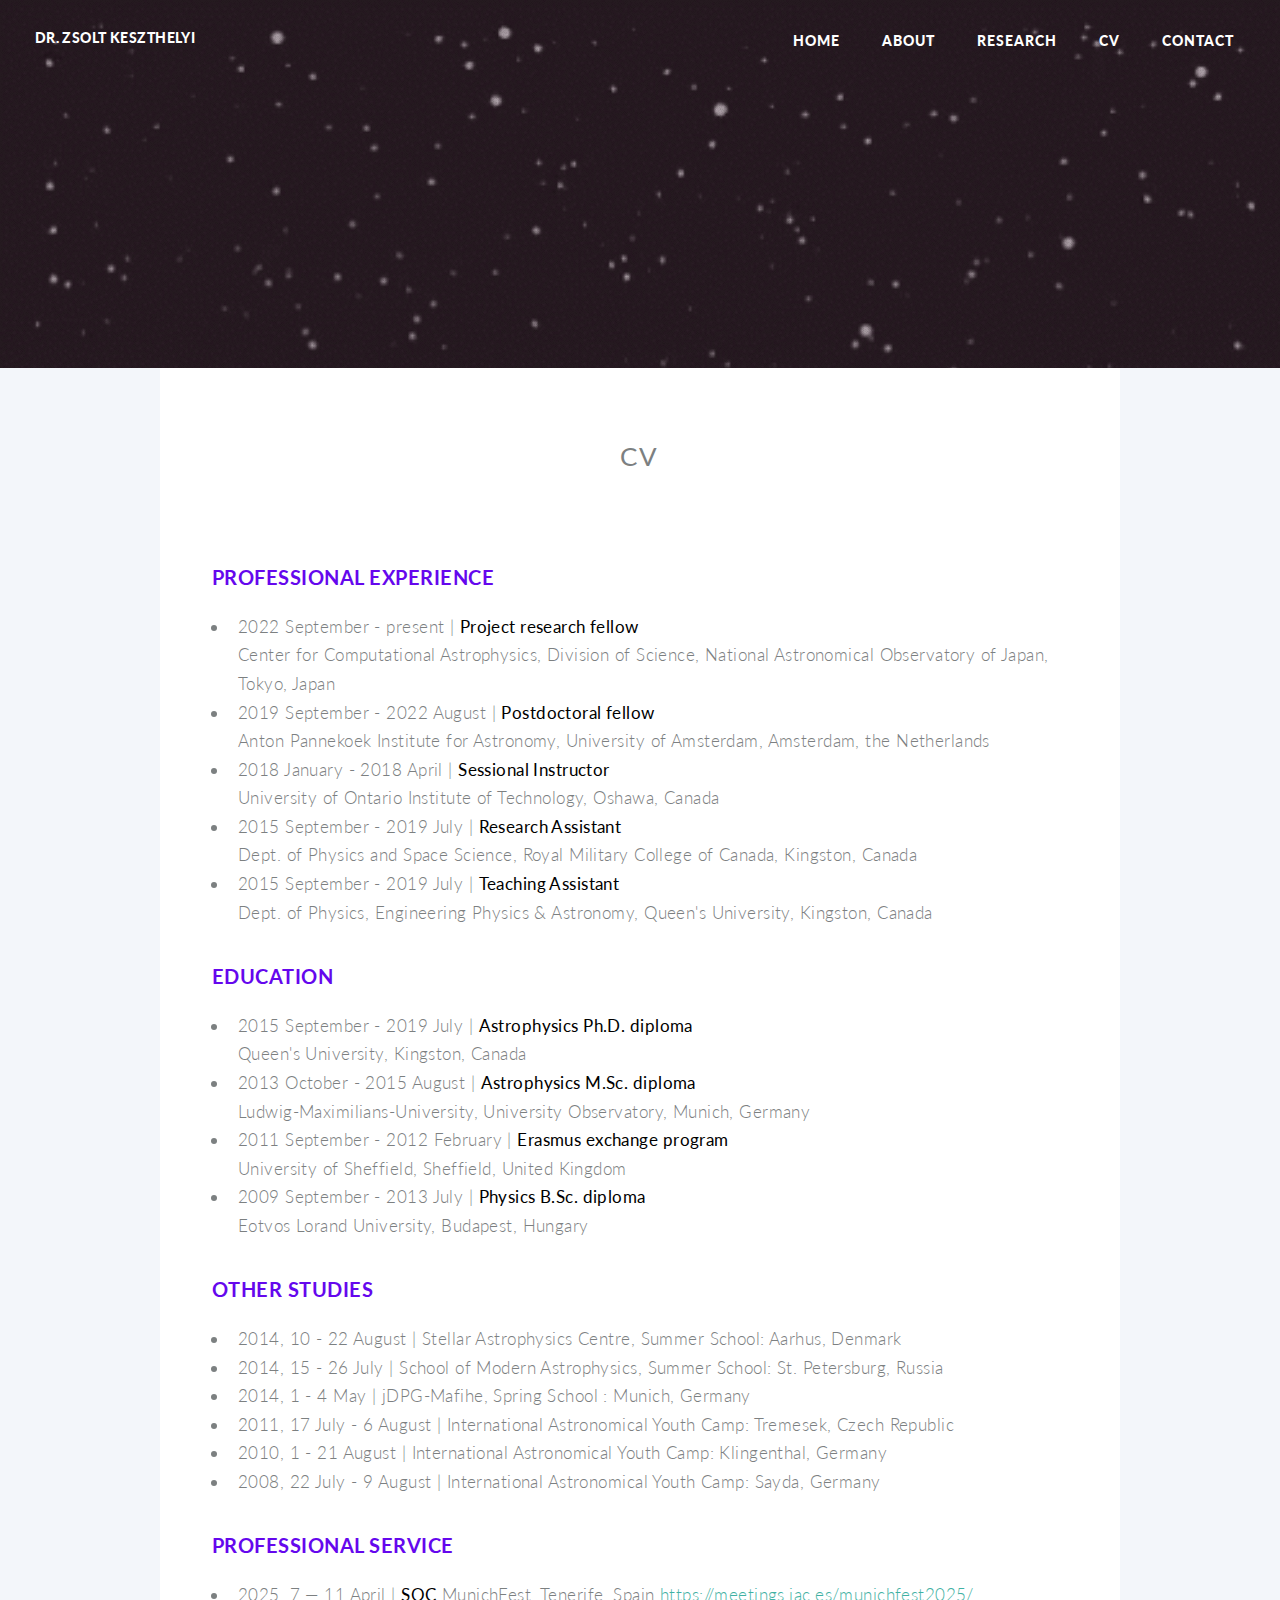
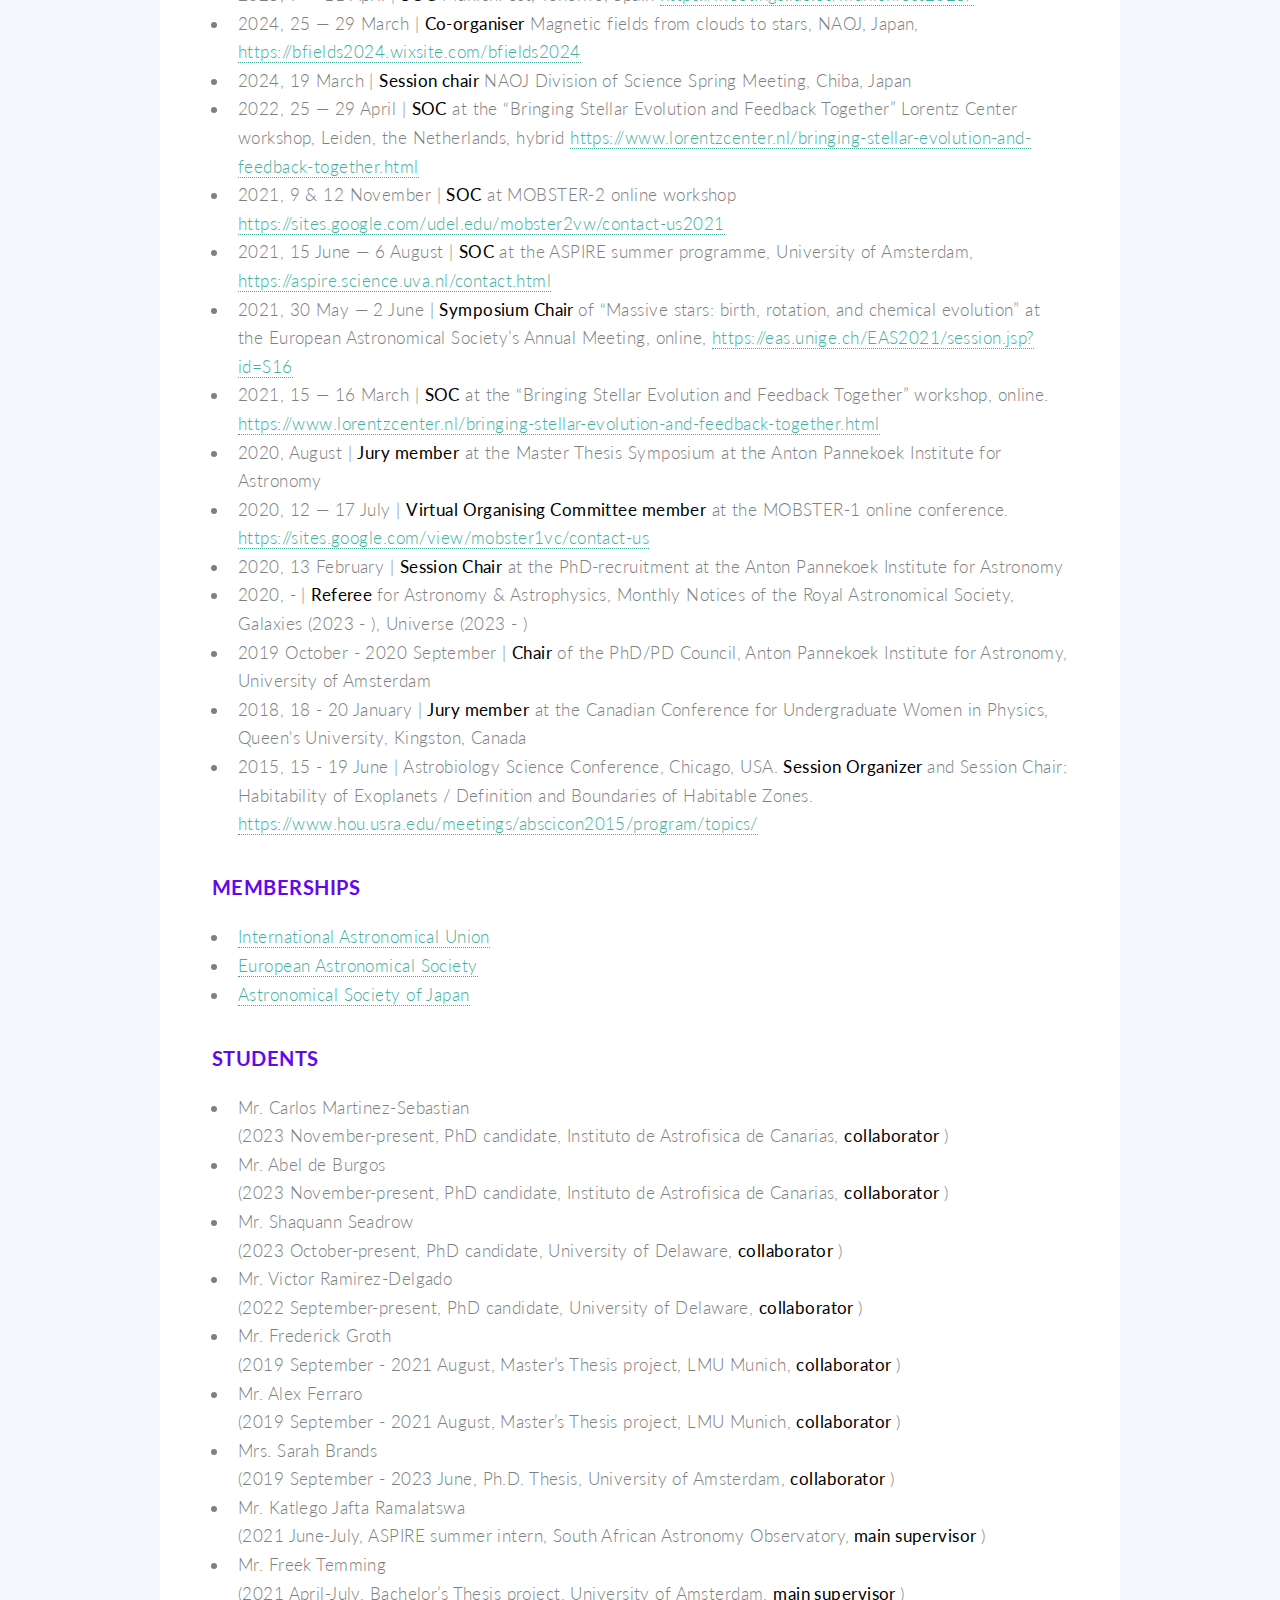
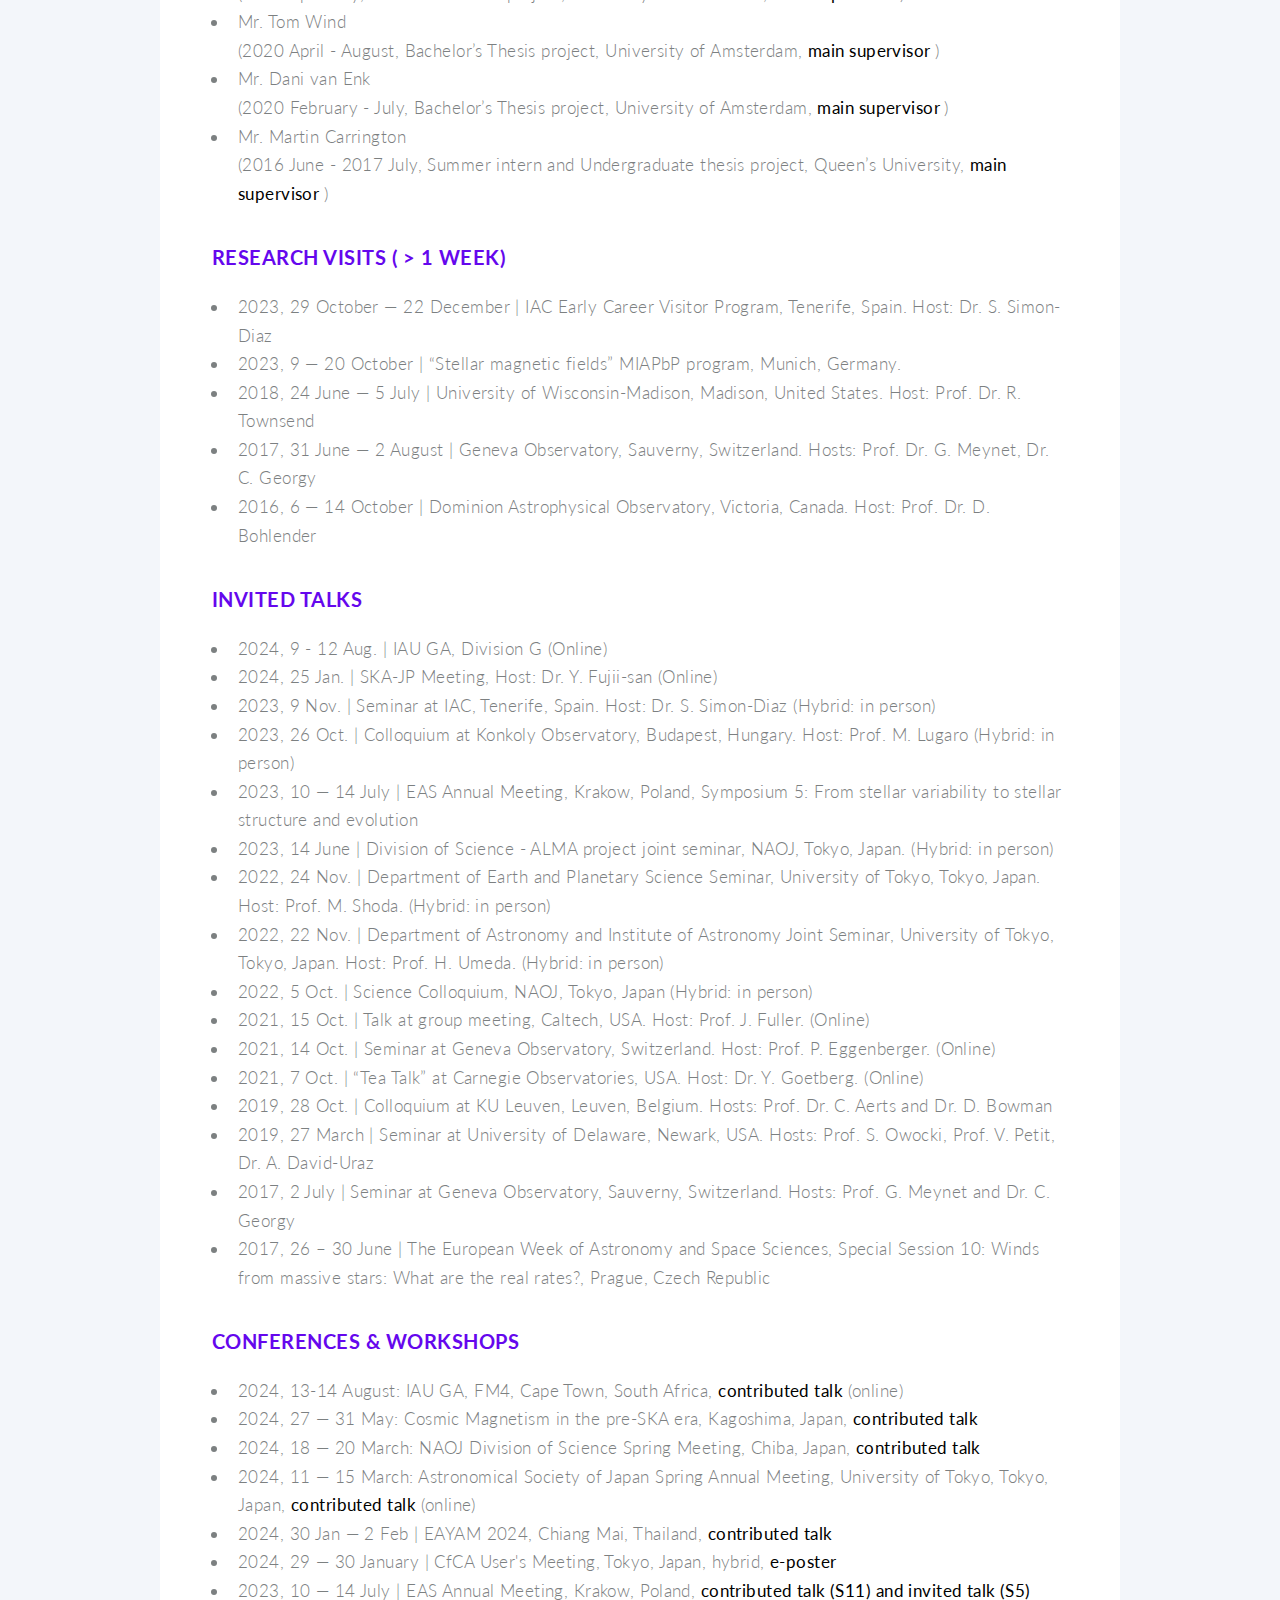
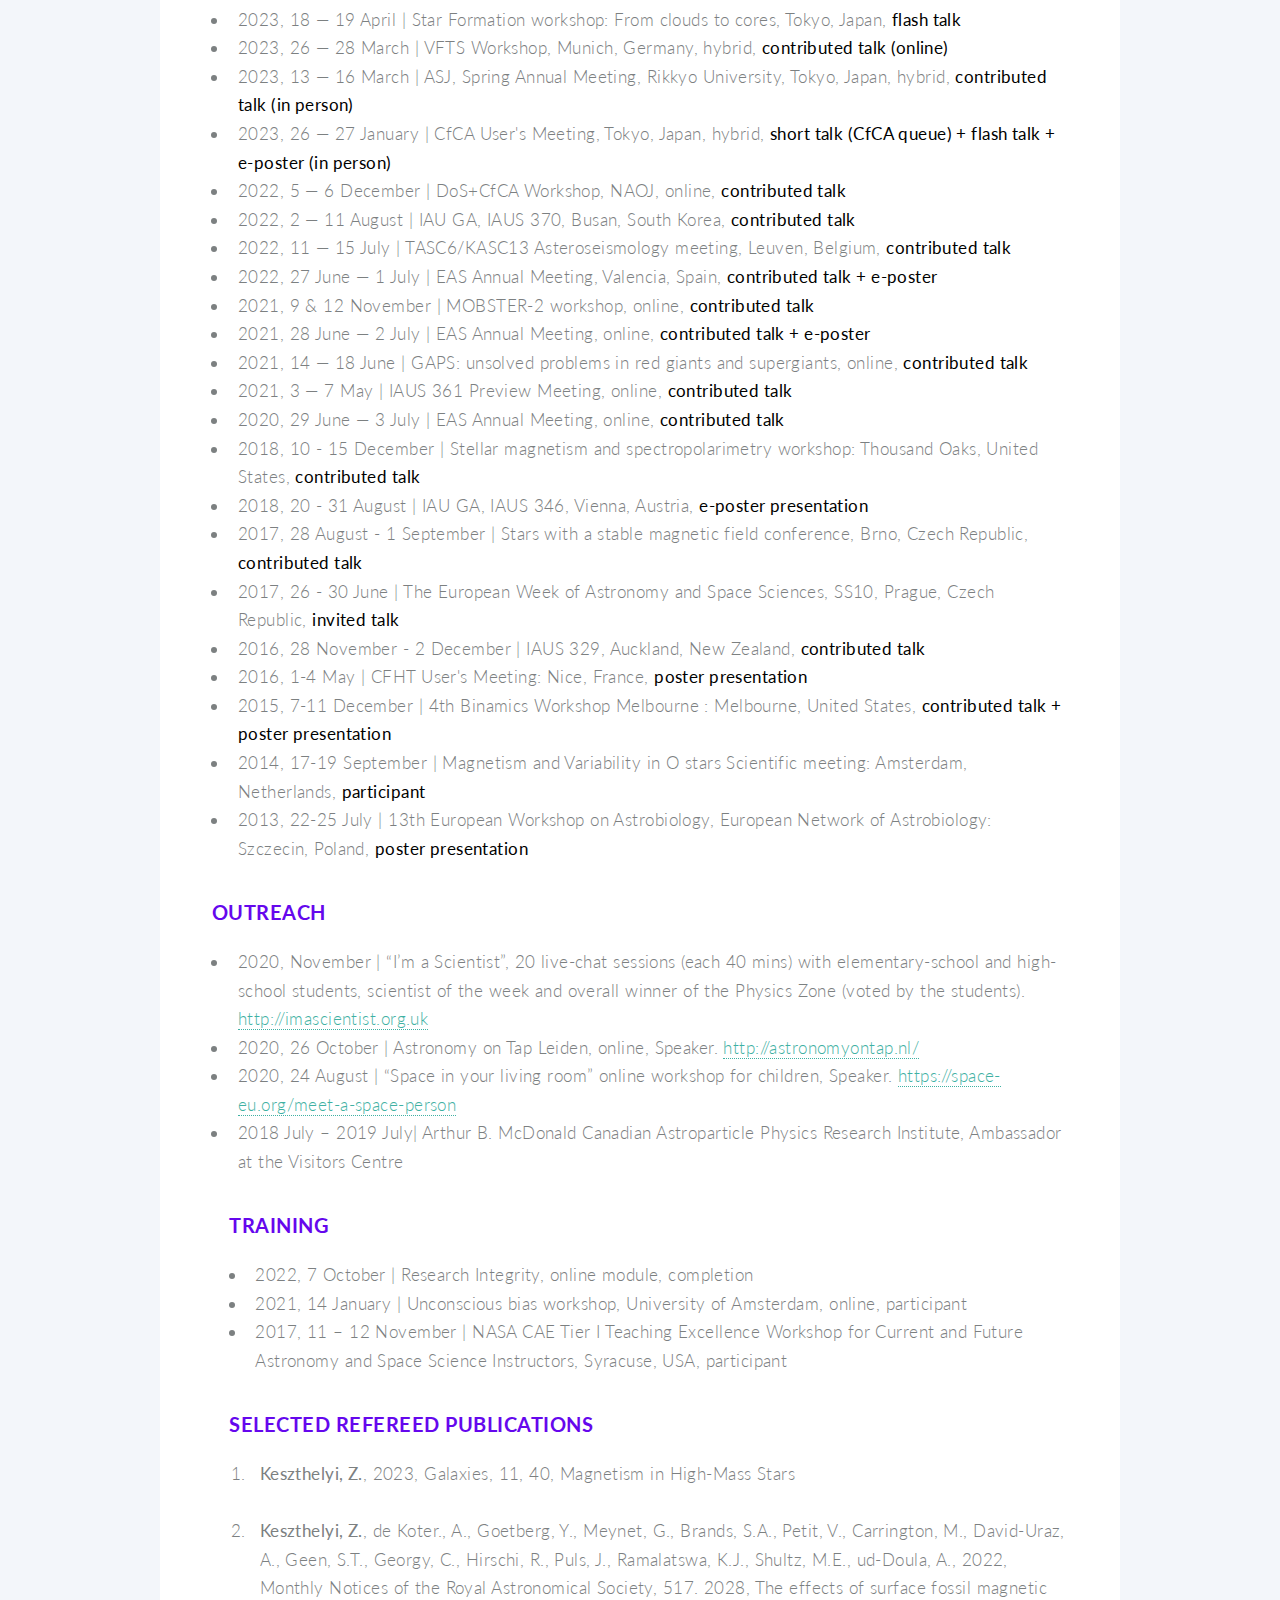
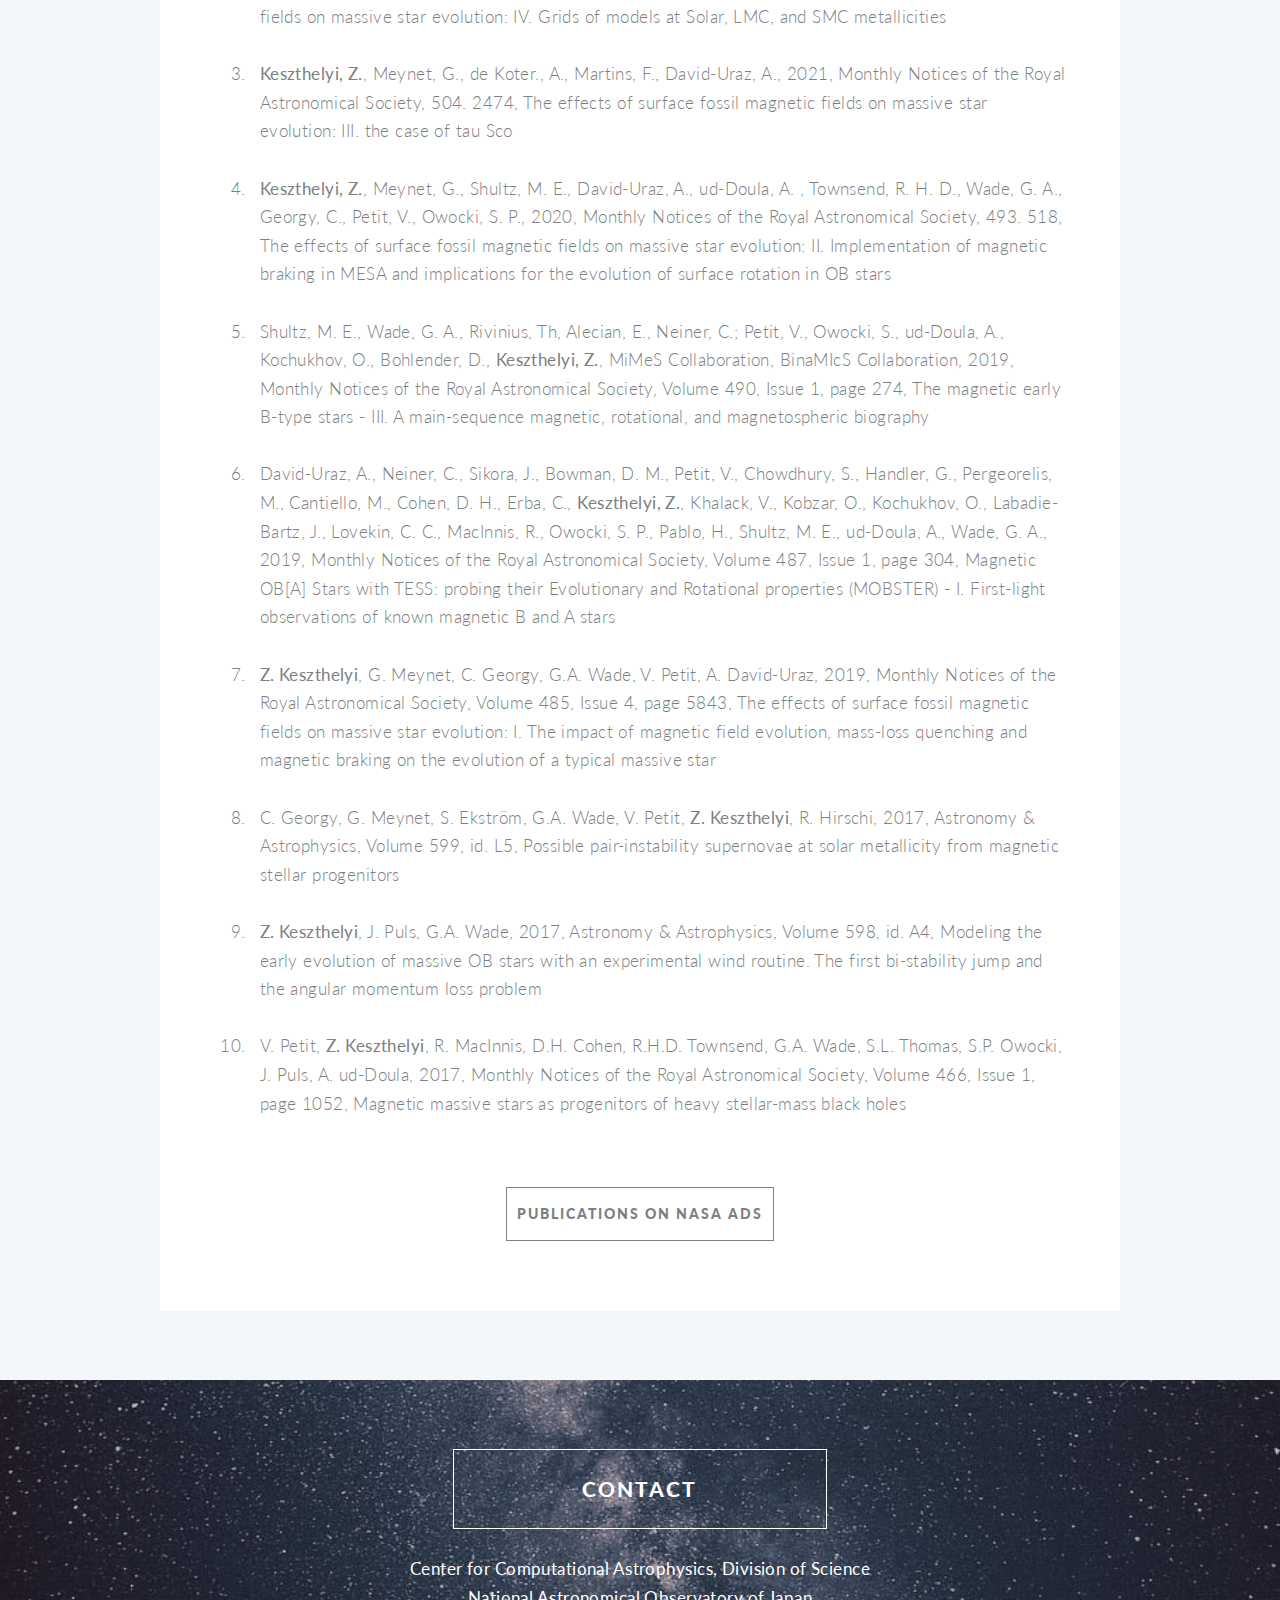
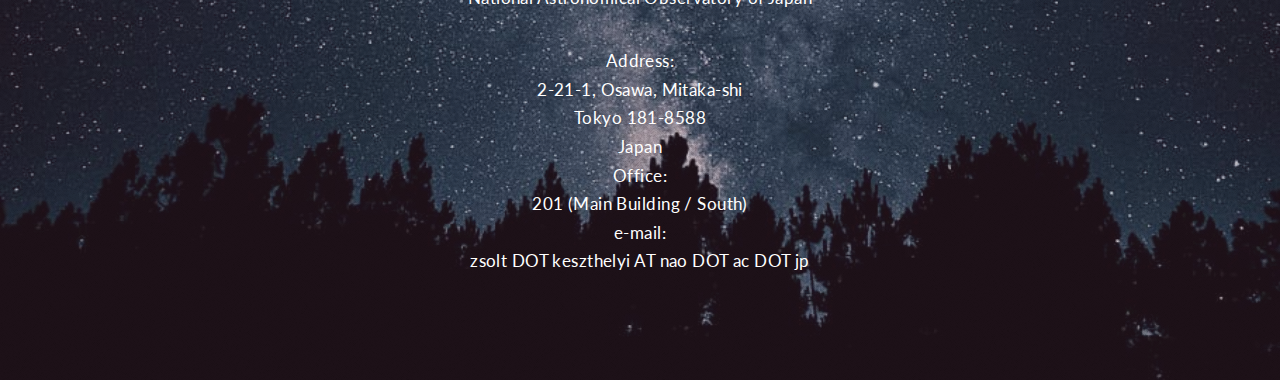
==== CV.html @ 5ccd8686 "lol" ====
<!DOCTYPE HTML>
<!--
	Twenty by HTML5 UP
	html5up.net | @ajlkn
	Free for personal and commercial use under the CCA 3.0 license (html5up.net/license)
-->
<html>
	<head>
		<title>Dr. Zsolt Keszthelyi</title>
		<meta charset="utf-8" />
		<meta name="viewport" content="width=device-width, initial-scale=1, user-scalable=no" />
		<link rel="stylesheet" href="assets/css/main.css" />
		<noscript><link rel="stylesheet" href="assets/css/noscript.css" /></noscript>
	</head>
	<body class="index is-preload">
		<div id="page-wrapper">

			<!-- Header -->
				<header id="header" class="alt">
					<h1 id="logo">Dr. Zsolt Keszthelyi</h1>
					<nav id="nav">
						<ul>
							<li class="current"><a href="index.html">Home</a></li>							<li class="current"><a href="index.html#About">About</a></li>
							<li class="current"><a href="index.html#Research">Research</a></li>
							<li class="current"><a href="#CV">CV</a></li>
							<li class="current"><a href="#Contact">Contact</a></li>
						</ul>
					</nav>
				</header>

			<!-- Banner -->
				<section id="banner">

					<!--
						".inner" is set up as an inline-block so it automatically expands
						in both directions to fit whatever's inside it. This means it won't
						automatically wrap lines, so be sure to use line breaks where
						appropriate (<br />).
					-->
					<div class="inner">

						<header>
							<h2>Dr. Zsolt Keszthelyi</h2>
						</header>
						<p><strong>astrophysicist</strong>
						<br/>
					    </p>
					</div>

				</section>
			            <!-- for jumping to About section -->


	<a id="CV.html"></a>
					<!-- CV -->
						<section class="wrapper style3 container special">
							<header class="major">
								<h2><strong>CV</strong></h2>
							</header>
			            <div align ="left">

			             <p> 	
			            	<h3>Professional experience </h3>
			             <ul>
				             <li>
				             2022 September - present | <strong><font color = 'black'>Project research fellow</strong> </font>
				             <br> Center for Computational Astrophysics, Division of Science, National Astronomical Observatory of Japan, Tokyo, Japan </li>	      <li>
				             2019 September - 2022 August | <strong><font color = 'black'>Postdoctoral fellow</strong> </font>
				             <br> Anton Pannekoek Institute for Astronomy, University of Amsterdam, Amsterdam, the Netherlands</li>
					         <li>        
				             2018 January - 2018 April | <strong><font color = 'black'>Sessional Instructor </strong></font>  
				             <br> University of Ontario Institute of Technology, Oshawa, Canada</li>
				             <li>
					         2015 September - 2019 July | <strong><font color = 'black'>Research Assistant </strong></font>
					         <br> Dept. of Physics and Space Science, Royal Military College of Canada, Kingston, Canada</li>         
					         <li> 
					         2015 September - 2019 July | <strong><font color = 'black'>Teaching Assistant </strong></font>
					         <br> Dept. of Physics, Engineering Physics & Astronomy, Queen's University, Kingston, Canada</li>
						 </ul>
						 </p>
			             <p>
			            	<h3> Education </h3>
			             <ul>
				             <li>
				             2015 September - 2019 July | <strong><font color = 'black'>Astrophysics Ph.D. diploma </font></strong>
				             <br> Queen's University, Kingston, Canada</li>
				             <li>
				             2013 October - 2015 August | <strong><font color = 'black'>Astrophysics M.Sc. diploma </font></strong>
				             <br> Ludwig-Maximilians-University, University Observatory, Munich, Germany</li>
				             <li>
				             2011 September - 2012 February | <strong><font color = 'black'>Erasmus exchange program </font></strong>
				             <br> University of Sheffield, Sheffield, United Kingdom</li>
				             <li>
				             2009 September - 2013 July | <strong><font color = 'black'>Physics B.Sc. diploma </font></strong>
				             <br> Eotvos Lorand University, Budapest, Hungary</li>
			             </ul>
					     </p> 	  
					     <p>
			               <h3> Other Studies </h3>		
			              <ul>	             
				             <li>2014, 10 - 22 August | Stellar Astrophysics Centre, Summer School: Aarhus, Denmark</li>
				             <li>2014, 15 - 26 July | School of Modern Astrophysics, Summer School: St. Petersburg, Russia</li>
				             <li>2014, 1 - 4 May | jDPG-Mafihe, Spring School : Munich, Germany</li>
				             <li>2011, 17 July - 6 August | International Astronomical Youth Camp: Tremesek, Czech Republic</li>
				             <li>2010, 1 - 21 August | International Astronomical Youth Camp: Klingenthal, Germany</li>
				             <li>2008, 22 July - 9 August | International Astronomical Youth Camp: Sayda, Germany</li>
			               </ul>
					     </p>
			             <p>
			               <h3> Professional Service </h3>
			              <ul> 
				             <li> 2025, 7 — 11 April | <strong><font color = 'black'>SOC</font></strong> MunichFest, Tenerife, Spain <a href="https://meetings.iac.es/munichfest2025/">https://meetings.iac.es/munichfest2025/ </a></li>
				             <li> 2024, 25 — 29 March | <strong><font color = 'black'>Co-organiser</font></strong>  Magnetic fields from clouds to stars, NAOJ, Japan, <a href="https://bfields2024.wixsite.com/bfields2024">https://bfields2024.wixsite.com/bfields2024 </a></li>
				             <li> 2024, 19 March | <strong><font color = 'black'>Session chair</font></strong>  NAOJ Division of Science Spring Meeting, Chiba, Japan</li>
				             <li> 2022, 25 — 29 April | <strong><font color = 'black'>SOC</font></strong>  at the “Bringing Stellar Evolution and Feedback Together” Lorentz Center workshop, Leiden, the Netherlands, hybrid <a href="https://www.lorentzcenter.nl/bringing-stellar-evolution-and-feedback-together.html" target="_blank">https://www.lorentzcenter.nl/bringing-stellar-evolution-and-feedback-together.html </a></li>
				             <li> 2021, 9 & 12 November | <strong><font color = 'black'>SOC</font></strong>  at MOBSTER-2 online workshop <a href="https://sites.google.com/udel.edu/mobster2vw/contact-us" target="_blank">https://sites.google.com/udel.edu/mobster2vw/contact-us2021	</a> </li> 
				             <li> 2021, 15 June — 6 August | <strong><font color = 'black'>SOC</font></strong> at the ASPIRE summer programme, University of Amsterdam, <a href="https://aspire.science.uva.nl/contact.html" target="_blank">https://aspire.science.uva.nl/contact.html	</a> </li> 
				             <li> 2021, 30 May — 2 June | <strong><font color = 'black'> Symposium Chair </font></strong> of “Massive stars: birth, rotation, and chemical evolution” at the European Astronomical Society’s Annual Meeting, online, <a href="https://eas.unige.ch/EAS2021/session.jsp?id=S16" target="_blank">https://eas.unige.ch/EAS2021/session.jsp?id=S16	</a></li> 
				             <li> 2021, 15 — 16 March | <strong><font color = 'black'>SOC</font></strong> at the “Bringing Stellar Evolution and Feedback Together” workshop, online. <a href="https://www.lorentzcenter.nl/bringing-stellar-evolution-and-feedback-together.html" target="_blank">https://www.lorentzcenter.nl/bringing-stellar-evolution-and-feedback-together.html </a></li> 
				             <li>2020, August | <strong><font color = 'black'>Jury member</font></strong> at the Master Thesis Symposium at the Anton Pannekoek Institute for Astronomy </li> 
				             <li> 2020, 12 — 17 July | <strong><font color = 'black'>Virtual Organising Committee member</font></strong> at the MOBSTER-1 online conference. <a href="https://sites.google.com/view/mobster1vc/contact-us" target="_blank">https://sites.google.com/view/mobster1vc/contact-us</a></li>
				             <li> 2020, 13 February | <strong><font color = 'black'>Session Chair</font></strong> at the PhD-recruitment at the Anton Pannekoek Institute for Astronomy </li> 
				             <li> 2020, -   | <strong><font color = 'black'>Referee </font></strong>  for Astronomy & Astrophysics, Monthly Notices of the Royal Astronomical Society, Galaxies (2023 - ), Universe (2023 - ) </li> 
				             <li>2019 October - 2020 September | <strong><font color = 'black'>Chair</font></strong> of the PhD/PD Council, Anton Pannekoek Institute for Astronomy, University of Amsterdam  </li> 
				             <li> 2018, 18 - 20 January | <strong><font color = 'black'>Jury member</font></strong> at the Canadian Conference for Undergraduate Women in Physics, Queen's University, Kingston, Canada </li> 
				             <li> 2015, 15 - 19 June | Astrobiology Science Conference, Chicago, USA. <strong><font color = 'black'>Session Organizer </font></strong> and Session Chair: Habitability of Exoplanets / Definition and Boundaries of Habitable Zones. <a href="https://www.hou.usra.edu/meetings/abscicon2015/program/topics/" target="_blank">https://www.hou.usra.edu/meetings/abscicon2015/program/topics/</a></li>
			              </ul>
					     </p>     
			             
			             <p>
			               <h3> Memberships </h3>
			              <ul> 
				             <li> <a href="https://iau.org/administration/membership/individual/19387/" target="_blank">International Astronomical Union</a></li> 
				             <li>  <a href="https://eas.unige.ch/" target="_blank">European Astronomical Society</a></li> 		
				             <li>  <a href="https://www.asj.or.jp/en//" target="_blank">Astronomical Society of Japan</a></li> 							                 
			              </ul>
					     </p>   

			             <p>
			               <h3> Students </h3>
			              <ul> 				           
				             <li> Mr. Carlos Martinez-Sebastian <br>(2023 November-present, PhD candidate, Instituto de Astrofisica de Canarias, <strong><font color = 'black'>collaborator </font></strong>) </li>
				            
				             <li> Mr. Abel de Burgos <br> (2023 November-present, PhD candidate, Instituto de Astrofisica de Canarias, <strong><font color = 'black'>collaborator </font></strong>) </li>
				            
				             <li> Mr. Shaquann Seadrow <br> (2023 October-present, PhD candidate, University of Delaware, <strong><font color = 'black'>collaborator </font></strong>) </li>
				            
				             <li> Mr. Victor Ramirez-Delgado <br>(2022 September-present, PhD candidate, University of Delaware, <strong><font color = 'black'>collaborator </font></strong>) </li>

				             <li > Mr. Frederick Groth <br>(2019 September - 2021 August, Master’s Thesis project, LMU Munich,  <strong><font color = 'black'>collaborator </font></strong>) </li>		
				             <li > Mr. Alex Ferraro <br>(2019 September - 2021 August, Master’s Thesis project, LMU Munich,  <strong><font color = 'black'>collaborator </font></strong>) </li>				      
				             <li> Mrs. Sarah Brands <br>(2019 September - 2023 June, Ph.D. Thesis, University of Amsterdam, <strong><font color = 'black'>collaborator </font></strong>) </li>
				            
				             <li> Mr. Katlego Jafta Ramalatswa <br>(2021 June-July, ASPIRE summer intern, South African Astronomy Observatory,<strong><font color = 'black'> main supervisor </font></strong>) </li>
				            
				             <li> Mr. Freek Temming <br>(2021 April-July, Bachelor’s Thesis project, University of Amsterdam, <strong><font color = 'black'>main supervisor </font></strong>) </li>
				            
				             <li> Mr. Tom Wind <br>(2020 April - August, Bachelor’s Thesis project, University of Amsterdam, <strong><font color = 'black'>main supervisor </font></strong>) </li>
				             
				             <li > Mr. Dani van Enk <br>(2020 February - July, Bachelor’s Thesis project, University of Amsterdam,  <strong><font color = 'black'>main supervisor </font></strong>) </li>
				              
				             <li > Mr. Martin Carrington <br> (2016 June - 2017 July, Summer intern and Undergraduate thesis project, Queen’s University, <strong><font color = 'black'>main supervisor </font></strong>) </li>				             
			              </ul>
					     </p> 

			             <p>
			               <h3> Research Visits ( > 1 week) </h3>
			              <ul> 
				             <li> 2023, 29 October — 22 December | IAC Early Career Visitor Program, Tenerife, Spain. Host: Dr. S. Simon-Diaz </li>
				             <li> 2023, 9 — 20 October | “Stellar magnetic fields” MIAPbP program, Munich, Germany. </li>
				             <li> 2018, 24 June — 5 July | University of Wisconsin-Madison, Madison, United States. Host: Prof. Dr. R. Townsend </li>
				             <li> 2017, 31 June — 2 August | Geneva Observatory, Sauverny, Switzerland. Hosts: Prof. Dr. G. Meynet, Dr. C. Georgy </li>
				             <li >2016, 6 — 14 October | Dominion Astrophysical Observatory, Victoria, Canada. Host: Prof. Dr. D. Bohlender </li>
			              </ul>
					     </p>  

			             <p>
			               <h3> Invited Talks </h3>
			              <ul> 						
							<li> 2024, 9 - 12 Aug. | IAU GA, Division G (Online)</li>
							<li> 2024, 25 Jan. | SKA-JP Meeting, Host: Dr. Y. Fujii-san (Online)</li>
							<li> 2023, 9 Nov. | Seminar at IAC, Tenerife, Spain. Host: Dr. S. Simon-Diaz (Hybrid: in person)</li>
							<li> 2023, 26 Oct. | Colloquium at Konkoly Observatory, Budapest, Hungary. Host: Prof. M. Lugaro (Hybrid: in person)</li>
							<li>2023, 10 — 14 July | EAS Annual Meeting, Krakow, Poland, Symposium 5: From stellar variability to stellar structure and evolution
							</li>
			              	<li> 2023, 14 June | Division of Science - ALMA project joint seminar, NAOJ, Tokyo, Japan. (Hybrid: in person)</li> 
			              	<li> 2022, 24 Nov. | Department of Earth and Planetary Science Seminar, University of Tokyo, Tokyo, Japan. Host: Prof. M. Shoda. (Hybrid: in person)</li> 
			              	<li> 2022, 22 Nov. | Department of Astronomy and Institute of Astronomy Joint Seminar, University of Tokyo, Tokyo, Japan. Host: Prof. H. Umeda. (Hybrid: in person)</li> 
			              	<li> 2022, 5 Oct. | Science Colloquium, NAOJ, Tokyo, Japan (Hybrid: in person)</li> 
			              	<li> 2021, 15 Oct. | Talk at group meeting, Caltech, USA. Host: Prof. J. Fuller. (Online)</li> 
							<li> 2021, 14 Oct. | Seminar at Geneva Observatory, Switzerland. Host: Prof. P. Eggenberger. (Online) </li>  
							<li> 2021, 7 Oct. | “Tea Talk” at Carnegie Observatories, USA. Host: Dr. Y. Goetberg. (Online) </li> 
							<li> 2019, 28 Oct. | Colloquium at KU Leuven, Leuven, Belgium. Hosts: Prof. Dr. C. Aerts and Dr. D. Bowman </li> 
							<li> 2019, 27 March | Seminar at University of Delaware, Newark, USA.  Hosts: Prof. S. Owocki, Prof. V. Petit, Dr. A. David-Uraz </li> 
							<li> 2017, 2 July | Seminar at Geneva Observatory, Sauverny, Switzerland. Hosts: Prof. G. Meynet and Dr. C. Georgy </li> 
							<li> 2017, 26 – 30 June | The European Week of Astronomy and Space Sciences, Special Session 10: Winds from massive stars: What are the real rates?, Prague, Czech Republic </li> 
			              </ul>
					     </p>  

			             <p>
			               <h3> Conferences & Workshops </h3>
			              <ul>
							<li>2024, 13-14 August: IAU GA, FM4, Cape Town, South Africa, <strong><font color = 'black'>contributed talk</font></strong> (online)
							</li>
							<li>2024, 27 — 31 May: Cosmic Magnetism in the pre-SKA era, Kagoshima, Japan, <strong><font color = 'black'>contributed talk</font></strong>
							</li>
							<li>2024, 18 — 20 March: NAOJ Division of Science Spring Meeting, Chiba, Japan, <strong><font color = 'black'>contributed talk</font></strong>
							</li>
							<li>2024, 11 — 15 March: Astronomical Society of Japan Spring Annual Meeting, University of Tokyo, Tokyo, Japan, <strong><font color = 'black'>contributed talk</font></strong> (online)
							</li>
							<li>2024, 30 Jan —  2 Feb | EAYAM 2024, Chiang Mai, Thailand, <strong><font color = 'black'>contributed talk</font></strong>
							</li>
							<li>2024, 29 — 30 January | CfCA User's Meeting, Tokyo, Japan, hybrid, <strong><font color = 'black'> e-poster </font></strong>
							</li>
							<li>2023, 10 — 14 July | EAS Annual Meeting, Krakow, Poland, <strong><font color = 'black'>contributed talk (S11) and invited talk (S5) </font></strong>
							</li>
							<li>2023, 18 — 19 April | Star Formation workshop: From clouds to cores, Tokyo, Japan, <strong><font color = 'black'>flash talk </font></strong>
							</li>
							<li>2023, 26 — 28 March |  VFTS Workshop, Munich, Germany, hybrid, <strong><font color = 'black'>contributed talk (online)</font></strong>
							</li>
							<li>2023, 13 — 16 March |  ASJ, Spring Annual Meeting, Rikkyo University, Tokyo, Japan, hybrid, <strong><font color = 'black'>contributed talk (in person)</font></strong>
							</li>
							<li>2023, 26 — 27 January |  CfCA User's Meeting, Tokyo, Japan, hybrid, <strong><font color = 'black'>short talk (CfCA queue) + flash talk + e-poster (in person)</font></strong>
							</li>
							<li>2022, 5 — 6 December |  DoS+CfCA Workshop, NAOJ, online, <strong><font color = 'black'>contributed talk </font></strong>
							</li>
							<li>2022, 2 — 11 August |  IAU GA, IAUS 370, Busan, South Korea, <strong><font color = 'black'>contributed talk </font></strong>
							</li>
							<li>2022, 11 — 15 July | TASC6/KASC13 Asteroseismology meeting, Leuven, Belgium, <strong><font color = 'black'>contributed talk </font></strong>
							</li>
							<li>2022, 27 June — 1 July |  EAS Annual Meeting, Valencia, Spain, <strong><font color = 'black'>contributed talk + e-poster</font></strong>
							</li>
							<li>2021, 9 & 12 November |  MOBSTER-2 workshop, online, <strong><font color = 'black'>contributed talk </font></strong>
							</li>
							<li>2021, 28 June — 2 July |  EAS Annual Meeting, online, <strong><font color = 'black'>contributed talk + e-poster</font></strong>
							</li>
							<li>2021, 14 — 18 June | GAPS: unsolved problems in red giants and supergiants, online, <strong><font color = 'black'>contributed talk</font></strong>
							</li>
							<li>2021, 3 — 7 May | IAUS 361 Preview Meeting, online, <strong><font color = 'black'>contributed talk</font></strong>
							</li>
							<li>2020, 29 June — 3 July |  EAS Annual Meeting, online, <strong><font color = 'black'>contributed talk</font></strong>
							</li>							
							<li>2018, 10 - 15 December | Stellar magnetism and spectropolarimetry workshop: Thousand Oaks, United States, <strong><font color = 'black'>contributed talk</font></strong>
							</li>
							<li> 2018, 20 - 31 August | IAU GA, IAUS 346, Vienna, Austria, <strong><font color = 'black'>e-poster presentation </font></strong>
							</li>
							<li> 2017, 28 August - 1 September | Stars with a stable magnetic field conference, Brno, Czech Republic, <strong><font color = 'black'>contributed talk</font></strong></li>
							<li> 2017, 26 - 30 June | The European Week of Astronomy and Space Sciences, SS10, Prague, Czech Republic, <strong><font color = 'black'>invited talk</font></strong></li>
							<li> 2016, 28 November - 2 December | IAUS 329, Auckland, New Zealand, <strong><font color = 'black'>contributed talk</font></strong></li>
							<li> 2016, 1-4 May | CFHT User's Meeting: Nice, France, <strong><font color = 'black'>poster presentation</font></strong></li>
							<li> 2015, 7-11 December | 4th Binamics Workshop Melbourne : Melbourne, United States, <strong><font color = 'black'>contributed talk + poster presentation</font></strong></li>
							<li> 2014, 17-19 September | Magnetism and Variability in O stars Scientific meeting: Amsterdam, Netherlands, <strong><font color = 'black'>participant</font></strong></li>
							<li> 2013, 22-25 July | 13th European Workshop on Astrobiology, European Network of Astrobiology: Szczecin, Poland, <strong><font color = 'black'>poster presentation</font></strong>
							</li>
						 </ul>
					     </p>  

			             <p>
			               <h3> Outreach </h3>
			              <ul> 
				             <li> 2020, November | “I’m a Scientist”, 20 live-chat sessions (each 40 mins) with elementary-school and high-school students, scientist of the week and overall winner of the Physics Zone (voted by the students). <a href="http://imascientist.org.uk" target="_blank">http://imascientist.org.uk</a> </li>
				             <li> 2020, 26 October | Astronomy on Tap Leiden, online, Speaker. <a href="http://astronomyontap.nl/" target="_blank">http://astronomyontap.nl/</a> </li>
				             <li> 2020, 24 August | “Space in your living room” online workshop for children, Speaker.  <a href="https://space-eu.org/meet-a-space-person" target="_blank">https://space-eu.org/meet-a-space-person</a> 
							 </li>
							<li>2018 July – 2019 July| Arthur B. McDonald Canadian Astroparticle Physics Research Institute, Ambassador at the Visitors Centre</li>
					     </p> 

			             <p>
			               <h3> Training </h3>
			              <ul> 
				             <li> 2022, 7 October | Research Integrity, online module, completion </li>
				             <li> 2021, 14 January | Unconscious bias workshop, University of Amsterdam, online, participant </li>
				             <li>2017, 11 – 12 November | NASA CAE Tier I Teaching Excellence Workshop for Current and Future Astronomy and Space Science Instructors, Syracuse, USA, participant </li>
			              </ul>
					     </p> 

			             <p>
			               <h3> selected refereed publications </h3>
			             	<ol>			             
			             <li><strong>Keszthelyi, Z.</strong>, 2023, Galaxies, 11, 40, <em>Magnetism in High-Mass Stars</em></li>
			             <br>
			             <li><strong>Keszthelyi, Z.</strong>, de Koter., A., Goetberg, Y., Meynet, G., Brands, S.A., Petit, V., Carrington, M., David-Uraz, A., Geen, S.T., Georgy, C., Hirschi, R., Puls, J., Ramalatswa, K.J., Shultz, M.E., ud-Doula, A., 2022, Monthly Notices of the Royal Astronomical Society, 517. 2028, <em>The effects of surface fossil magnetic fields on massive star evolution: IV. Grids of models at Solar, LMC, and SMC metallicities</em></li>
			             <br>
			             <li><strong>Keszthelyi, Z.</strong>, Meynet, G., de Koter., A., Martins, F., David-Uraz, A., 2021, Monthly Notices of the Royal Astronomical Society, 504. 2474, <em>The effects of surface fossil magnetic fields on massive star evolution: III. the case of tau Sco</em></li>
			             <br>
						 <li><strong>Keszthelyi, Z.</strong>, Meynet, G., Shultz, M. E., David-Uraz, A., ud-Doula, A. , Townsend, R. H. D., Wade, G. A., Georgy, C., Petit, V., Owocki, S. P., 2020, Monthly Notices of the Royal Astronomical Society, 493. 518, <em>The effects of surface fossil magnetic fields on massive star evolution: II. Implementation of magnetic braking in MESA and implications for the evolution of surface rotation in OB stars
						 </em></li>
			             <br>
			             <li>Shultz, M. E., Wade, G. A., Rivinius, Th, Alecian, E., Neiner, C.; Petit, V., Owocki, S., ud-Doula, A., Kochukhov, O., Bohlender, D., <strong>Keszthelyi, Z.</strong>, MiMeS Collaboration, BinaMIcS Collaboration, 2019, Monthly Notices of the Royal Astronomical Society, Volume 490, Issue 1, page 274, <em>The magnetic early B-type stars - III. A main-sequence magnetic, rotational, and magnetospheric biography</em></li>
			             <br>
			             <li>David-Uraz, A., Neiner, C., Sikora, J., Bowman, D. M., Petit, V., Chowdhury, S., Handler, G., Pergeorelis, M., Cantiello, M., Cohen, D. H., Erba, C., <strong>Keszthelyi, Z.</strong>, Khalack, V., Kobzar, O., Kochukhov, O., Labadie-Bartz, J., Lovekin, C. C., MacInnis, R., Owocki, S. P., Pablo, H., Shultz, M. E., ud-Doula, A., Wade, G. A., 2019, Monthly Notices of the Royal Astronomical Society,  Volume 487, Issue 1, page 304,  <em>Magnetic OB[A] Stars with TESS: probing their Evolutionary and Rotational properties (MOBSTER) - I. First-light observations of known magnetic B and A stars</em></li>
			             <br>
			             <li><strong>Z. Keszthelyi</strong>, G. Meynet, C. Georgy, G.A. Wade, V. Petit, A. David-Uraz, 2019, Monthly Notices of the Royal Astronomical Society, Volume 485, Issue 4, page 5843, <em>The effects of surface fossil magnetic fields on massive star evolution: I. The impact of magnetic field evolution, mass-loss quenching and magnetic braking on the evolution of a typical massive star</em></li>
			             <br>
			             <li>C. Georgy, G. Meynet, S. Ekstr<span>&#246;</span>m, G.A. Wade, V. Petit, <strong>Z. Keszthelyi</strong>, R. Hirschi, 2017, Astronomy & Astrophysics, Volume 599, id. L5, <em>Possible pair-instability  supernovae at solar metallicity from magnetic stellar progenitors</em></li>
			             <br>
			             <li><strong>Z. Keszthelyi</strong>, J. Puls, G.A. Wade, 2017, Astronomy & Astrophysics, Volume 598, id. A4, <em>Modeling the early evolution of massive OB stars with an experimental wind routine. The first bi-stability jump and the angular momentum loss problem</em></li>
			             <br>
			             <li>V. Petit, <strong>Z. Keszthelyi</strong>, R. MacInnis, D.H. Cohen, R.H.D. Townsend, G.A. Wade, S.L. Thomas, S.P. Owocki, J. Puls, A. ud-Doula, 2017, Monthly Notices of the Royal Astronomical Society, Volume 466, Issue 1, page 1052, <em>Magnetic massive stars as progenitors of <q>heavy</q> stellar-mass black holes</em></li>
			             	</ol>
					     </p>
			            </div>
							<footer class="major">
								<ul class="buttons">
									<li><a  target="_blank" href="https://ui.adsabs.harvard.edu/search/filter_database_fq_database=AND&filter_database_fq_database=database%3A%22astronomy%22&fq=%7B!type%3Daqp%20v%3D%24fq_database%7D&fq_database=(database%3A%22astronomy%22)&p_=0&q=%20author%3A%22keszthelyi%2C%20z%22&sort=date%20desc%2C%20bibcode%20desc" class="button">Publications on NASA ADS</a></li>
								</ul>
							</footer>
						</section>
				</article>

			<!-- CTA -->
				<section id="cta">
					<a id="Contact"></a>
					<header>					
						<h2><a class = "button" target="_blank" href="mailto:zsolt.keszthelyi@nao.ac.jp">Contact</a></h2>
						<p><b>Center for Computational Astrophysics, Division of Science
						<br/>
						National Astronomical Observatory of Japan
					</header>

						Address: 
						<br/>      2-21-1, Osawa, Mitaka-shi
 						<br/>      Tokyo 181-8588
						<br/>      Japan
						<br/>      Office: 
						<br/>      201 (Main Building / South)
						<br/>      e-mail: 
						<br/>      zsolt DOT keszthelyi AT nao DOT ac DOT jp
						<b></p>


				</section>

			<!-- Footer -->
			<!--	<footer id="footer">
				</footer> -->

		</div>

		<!-- Scripts -->
			<script src="assets/js/jquery.min.js"></script>
			<script src="assets/js/jquery.dropotron.min.js"></script>
			<script src="assets/js/jquery.scrolly.min.js"></script>
			<script src="assets/js/jquery.scrollex.min.js"></script>
			<script src="assets/js/browser.min.js"></script>
			<script src="assets/js/breakpoints.min.js"></script>
			<script src="assets/js/util.js"></script>
			<script src="assets/js/main.js"></script>

	</body>
</html>
---- assets/css/main.css ----
@import url("fontawesome-all.min.css");
@import url("https://fonts.googleapis.com/css?family=Lato:300,400,900");

/*
	Twenty by HTML5 UP
	html5up.net | @ajlkn
	Free for personal and commercial use under the CCA 3.0 license (html5up.net/license)
*/

html, body, div, span, applet, object,
iframe, h1, h2, h3, h4, h5, h6, p, blockquote,
pre, a, abbr, acronym, address, big, cite,
code, del, dfn, em, img, ins, kbd, q, s, samp,
small, strike, strong, sub, sup, tt, var, b,
u, i, center, dl, dt, dd, ol, ul, li, fieldset,
form, label, legend, table, caption, tbody,
tfoot, thead, tr, th, td, article, aside,
canvas, details, embed, figure, figcaption,
footer, header, hgroup, menu, nav, output, ruby,
section, summary, time, mark, audio, video {
	margin: 0;
	padding: 0;
	border: 0;
	font-size: 100%;
	font: inherit;
	vertical-align: baseline;}

article, aside, details, figcaption, figure,
footer, header, hgroup, menu, nav, section {
	display: block;}

body {
	line-height: 1;
}

ol, ul {
	list-style: none;
}

blockquote, q {
	quotes: none;
}

	blockquote:before, blockquote:after, q:before, q:after {
		content: '';
		content: none;
	}

table {
	border-collapse: collapse;
	border-spacing: 0;
}

body {
	-webkit-text-size-adjust: none;
}

mark {
	background-color: transparent;
	color: inherit;
}

input::-moz-focus-inner {
	border: 0;
	padding: 0;
}

input, select, textarea {
	-moz-appearance: none;
	-webkit-appearance: none;
	-ms-appearance: none;
	appearance: none;
}

/* Basic */

	html {
		box-sizing: border-box;
	}

	*, *:before, *:after {
		box-sizing: inherit;
	}

	body {
		background: #f3f6fa;
	}

		body.is-preload *, body.is-preload *:before, body.is-preload *:after {
			-moz-animation: none !important;
			-webkit-animation: none !important;
			-ms-animation: none !important;
			animation: none !important;
			-moz-transition: none !important;
			-webkit-transition: none !important;
			-ms-transition: none !important;
			transition: none !important;
		}

	body, input, select, textarea {
		color: #7c8081;
		font-family: 'Lato', sans-serif;
		font-size: 15pt;
		font-weight: 300;
		letter-spacing: 0.025em;
		line-height: 1.75em;
	}

	a {
		-moz-transition: color 0.2s ease-in-out, border-color 0.2s ease-in-out, background-color 0.2s ease-in-out;
		-webkit-transition: color 0.2s ease-in-out, border-color 0.2s ease-in-out, background-color 0.2s ease-in-out;
		-ms-transition: color 0.2s ease-in-out, border-color 0.2s ease-in-out, background-color 0.2s ease-in-out;
		transition: color 0.2s ease-in-out, border-color 0.2s ease-in-out, background-color 0.2s ease-in-out;
		color: #3fb1a3;
		text-decoration: none;
		border-bottom: dotted 1px;
	}

		a:hover {
			border-bottom-color: transparent;
		}

	strong, b {
		font-weight: 400;
	}

	p, ul, ol, dl, table, blockquote {
		margin: 0 0 2em 0;
	}

	h1, h2, h3, h4, h5, h6 {
		color: inherit;
		font-weight: 300;
		line-height: 1.75em;
		margin-bottom: 1em;
		text-transform: uppercase;
	}

		h1 a, h2 a, h3 a, h4 a, h5 a, h6 a {
			color: inherit;
			text-decoration: none;
			border: 0;
		}

	h2 {
		font-size: 1.5em;
		letter-spacing: 0.1em;
	}

	h3 {
		font-size: 1.15em;
		color: #6507ED;
		font-weight: bold;
		letter-spacing: 0.025em;
	}

	sub {
		font-size: 0.8em;
		position: relative;
		top: 0.5em;
	}

	sup {
		font-size: 0.8em;
		position: relative;
		top: -0.5em;
	}

	hr {
		border-top: solid 1px rgba(124, 128, 129, 0.2);
		border: 0;
		margin-bottom: 1.5em;
	}

	blockquote {
		border-left: solid 0.5em rgba(124, 128, 129, 0.2);
		font-style: italic;
		padding: 1em 0 1em 2em;
	}

/* Container */

	.container {
		margin: 0 auto;
		max-width: 100%;
		width: 1400px;
	}

		.container.medium {
			width: 1050px;
		}

		@media screen and (max-width: 1680px) {

			.container {
				width: 1200px;
			}

				.container.medium {
					width: 900px;
				}

		}

		@media screen and (max-width: 1280px) {

			.container {
				width: 960px;
			}

				.container.medium {
					width: 735px;
				}

		}

		@media screen and (max-width: 980px) {

			.container {
				width: 95%;
			}

				.container.medium {
					width: 71.25%;
				}

		}

		@media screen and (max-width: 840px) {

			.container {
				width: 95%;
			}

				.container.medium {
					width: 95%;
				}

		}

		@media screen and (max-width: 736px) {

			.container {
				width: 100%;
			}

				.container.medium {
					width: 100%;
				}

		}

/* Row */

	.row {
		display: flex;
		flex-wrap: wrap;
		box-sizing: border-box;
		align-items: stretch;
	}

		.row > * {
			box-sizing: border-box;
		}

		.row.gtr-uniform > * > :last-child {
			margin-bottom: 0;
		}

		.row.aln-left {
			justify-content: flex-start;
		}

		.row.aln-center {
			justify-content: center;
		}

		.row.aln-right {
			justify-content: flex-end;
		}

		.row.aln-top {
			align-items: flex-start;
		}

		.row.aln-middle {
			align-items: center;
		}

		.row.aln-bottom {
			align-items: flex-end;
		}

		.row > .imp {
			order: -1;
		}

		.row > .col-1 {
			width: 8.33333%;
		}

		.row > .off-1 {
			margin-left: 8.33333%;
		}

		.row > .col-2 {
			width: 16.66667%;
		}

		.row > .off-2 {
			margin-left: 16.66667%;
		}

		.row > .col-3 {
			width: 25%;
		}

		.row > .off-3 {
			margin-left: 25%;
		}

		.row > .col-4 {
			width: 33.33333%;
		}

		.row > .off-4 {
			margin-left: 33.33333%;
		}

		.row > .col-5 {
			width: 41.66667%;
		}

		.row > .off-5 {
			margin-left: 41.66667%;
		}

		.row > .col-6 {
			width: 50%;
		}

		.row > .off-6 {
			margin-left: 50%;
		}

		.row > .col-7 {
			width: 58.33333%;
		}

		.row > .off-7 {
			margin-left: 58.33333%;
		}

		.row > .col-8 {
			width: 66.66667%;
		}

		.row > .off-8 {
			margin-left: 66.66667%;
		}

		.row > .col-9 {
			width: 75%;
		}

		.row > .off-9 {
			margin-left: 75%;
		}

		.row > .col-10 {
			width: 83.33333%;
		}

		.row > .off-10 {
			margin-left: 83.33333%;
		}

		.row > .col-11 {
			width: 91.66667%;
		}

		.row > .off-11 {
			margin-left: 91.66667%;
		}

		.row > .col-12 {
			width: 100%;
		}

		.row > .off-12 {
			margin-left: 100%;
		}

		.row.gtr-0 {
			margin-top: 0px;
			margin-left: 0px;
		}

			.row.gtr-0 > * {
				padding: 0px 0 0 0px;
			}

			.row.gtr-0.gtr-uniform {
				margin-top: 0px;
			}

				.row.gtr-0.gtr-uniform > * {
					padding-top: 0px;
				}

		.row.gtr-25 {
			margin-top: -12.5px;
			margin-left: -12.5px;
		}

			.row.gtr-25 > * {
				padding: 12.5px 0 0 12.5px;
			}

			.row.gtr-25.gtr-uniform {
				margin-top: -12.5px;
			}

				.row.gtr-25.gtr-uniform > * {
					padding-top: 12.5px;
				}

		.row.gtr-50 {
			margin-top: -25px;
			margin-left: -25px;
		}

			.row.gtr-50 > * {
				padding: 25px 0 0 25px;
			}

			.row.gtr-50.gtr-uniform {
				margin-top: -25px;
			}

				.row.gtr-50.gtr-uniform > * {
					padding-top: 25px;
				}

		.row {
			margin-top: -50px;
			margin-left: -50px;
		}

			.row > * {
				padding: 50px 0 0 50px;
			}

			.row.gtr-uniform {
				margin-top: -50px;
			}

				.row.gtr-uniform > * {
					padding-top: 50px;
				}

		.row.gtr-150 {
			margin-top: -75px;
			margin-left: -75px;
		}

			.row.gtr-150 > * {
				padding: 75px 0 0 75px;
			}

			.row.gtr-150.gtr-uniform {
				margin-top: -75px;
			}

				.row.gtr-150.gtr-uniform > * {
					padding-top: 75px;
				}

		.row.gtr-200 {
			margin-top: -100px;
			margin-left: -100px;
		}

			.row.gtr-200 > * {
				padding: 100px 0 0 100px;
			}

			.row.gtr-200.gtr-uniform {
				margin-top: -100px;
			}

				.row.gtr-200.gtr-uniform > * {
					padding-top: 100px;
				}

		@media screen and (max-width: 1680px) {

			.row {
				display: flex;
				flex-wrap: wrap;
				box-sizing: border-box;
				align-items: stretch;
			}

				.row > * {
					box-sizing: border-box;
				}

				.row.gtr-uniform > * > :last-child {
					margin-bottom: 0;
				}

				.row.aln-left {
					justify-content: flex-start;
				}

				.row.aln-center {
					justify-content: center;
				}

				.row.aln-right {
					justify-content: flex-end;
				}

				.row.aln-top {
					align-items: flex-start;
				}

				.row.aln-middle {
					align-items: center;
				}

				.row.aln-bottom {
					align-items: flex-end;
				}

				.row > .imp-wide {
					order: -1;
				}

				.row > .col-1-wide {
					width: 8.33333%;
				}

				.row > .off-1-wide {
					margin-left: 8.33333%;
				}

				.row > .col-2-wide {
					width: 16.66667%;
				}

				.row > .off-2-wide {
					margin-left: 16.66667%;
				}

				.row > .col-3-wide {
					width: 25%;
				}

				.row > .off-3-wide {
					margin-left: 25%;
				}

				.row > .col-4-wide {
					width: 33.33333%;
				}

				.row > .off-4-wide {
					margin-left: 33.33333%;
				}

				.row > .col-5-wide {
					width: 41.66667%;
				}

				.row > .off-5-wide {
					margin-left: 41.66667%;
				}

				.row > .col-6-wide {
					width: 50%;
				}

				.row > .off-6-wide {
					margin-left: 50%;
				}

				.row > .col-7-wide {
					width: 58.33333%;
				}

				.row > .off-7-wide {
					margin-left: 58.33333%;
				}

				.row > .col-8-wide {
					width: 66.66667%;
				}

				.row > .off-8-wide {
					margin-left: 66.66667%;
				}

				.row > .col-9-wide {
					width: 75%;
				}

				.row > .off-9-wide {
					margin-left: 75%;
				}

				.row > .col-10-wide {
					width: 83.33333%;
				}

				.row > .off-10-wide {
					margin-left: 83.33333%;
				}

				.row > .col-11-wide {
					width: 91.66667%;
				}

				.row > .off-11-wide {
					margin-left: 91.66667%;
				}

				.row > .col-12-wide {
					width: 100%;
				}

				.row > .off-12-wide {
					margin-left: 100%;
				}

				.row.gtr-0 {
					margin-top: 0px;
					margin-left: 0px;
				}

					.row.gtr-0 > * {
						padding: 0px 0 0 0px;
					}

					.row.gtr-0.gtr-uniform {
						margin-top: 0px;
					}

						.row.gtr-0.gtr-uniform > * {
							padding-top: 0px;
						}

				.row.gtr-25 {
					margin-top: -10px;
					margin-left: -10px;
				}

					.row.gtr-25 > * {
						padding: 10px 0 0 10px;
					}

					.row.gtr-25.gtr-uniform {
						margin-top: -10px;
					}

						.row.gtr-25.gtr-uniform > * {
							padding-top: 10px;
						}

				.row.gtr-50 {
					margin-top: -20px;
					margin-left: -20px;
				}

					.row.gtr-50 > * {
						padding: 20px 0 0 20px;
					}

					.row.gtr-50.gtr-uniform {
						margin-top: -20px;
					}

						.row.gtr-50.gtr-uniform > * {
							padding-top: 20px;
						}

				.row {
					margin-top: -40px;
					margin-left: -40px;
				}

					.row > * {
						padding: 40px 0 0 40px;
					}

					.row.gtr-uniform {
						margin-top: -40px;
					}

						.row.gtr-uniform > * {
							padding-top: 40px;
						}

				.row.gtr-150 {
					margin-top: -60px;
					margin-left: -60px;
				}

					.row.gtr-150 > * {
						padding: 60px 0 0 60px;
					}

					.row.gtr-150.gtr-uniform {
						margin-top: -60px;
					}

						.row.gtr-150.gtr-uniform > * {
							padding-top: 60px;
						}

				.row.gtr-200 {
					margin-top: -80px;
					margin-left: -80px;
				}

					.row.gtr-200 > * {
						padding: 80px 0 0 80px;
					}

					.row.gtr-200.gtr-uniform {
						margin-top: -80px;
					}

						.row.gtr-200.gtr-uniform > * {
							padding-top: 80px;
						}

		}

		@media screen and (max-width: 1280px) {

			.row {
				display: flex;
				flex-wrap: wrap;
				box-sizing: border-box;
				align-items: stretch;
			}

				.row > * {
					box-sizing: border-box;
				}

				.row.gtr-uniform > * > :last-child {
					margin-bottom: 0;
				}

				.row.aln-left {
					justify-content: flex-start;
				}

				.row.aln-center {
					justify-content: center;
				}

				.row.aln-right {
					justify-content: flex-end;
				}

				.row.aln-top {
					align-items: flex-start;
				}

				.row.aln-middle {
					align-items: center;
				}

				.row.aln-bottom {
					align-items: flex-end;
				}

				.row > .imp-normal {
					order: -1;
				}

				.row > .col-1-normal {
					width: 8.33333%;
				}

				.row > .off-1-normal {
					margin-left: 8.33333%;
				}

				.row > .col-2-normal {
					width: 16.66667%;
				}

				.row > .off-2-normal {
					margin-left: 16.66667%;
				}

				.row > .col-3-normal {
					width: 25%;
				}

				.row > .off-3-normal {
					margin-left: 25%;
				}

				.row > .col-4-normal {
					width: 33.33333%;
				}

				.row > .off-4-normal {
					margin-left: 33.33333%;
				}

				.row > .col-5-normal {
					width: 41.66667%;
				}

				.row > .off-5-normal {
					margin-left: 41.66667%;
				}

				.row > .col-6-normal {
					width: 50%;
				}

				.row > .off-6-normal {
					margin-left: 50%;
				}

				.row > .col-7-normal {
					width: 58.33333%;
				}

				.row > .off-7-normal {
					margin-left: 58.33333%;
				}

				.row > .col-8-normal {
					width: 66.66667%;
				}

				.row > .off-8-normal {
					margin-left: 66.66667%;
				}

				.row > .col-9-normal {
					width: 75%;
				}

				.row > .off-9-normal {
					margin-left: 75%;
				}

				.row > .col-10-normal {
					width: 83.33333%;
				}

				.row > .off-10-normal {
					margin-left: 83.33333%;
				}

				.row > .col-11-normal {
					width: 91.66667%;
				}

				.row > .off-11-normal {
					margin-left: 91.66667%;
				}

				.row > .col-12-normal {
					width: 100%;
				}

				.row > .off-12-normal {
					margin-left: 100%;
				}

				.row.gtr-0 {
					margin-top: 0px;
					margin-left: 0px;
				}

					.row.gtr-0 > * {
						padding: 0px 0 0 0px;
					}

					.row.gtr-0.gtr-uniform {
						margin-top: 0px;
					}

						.row.gtr-0.gtr-uniform > * {
							padding-top: 0px;
						}

				.row.gtr-25 {
					margin-top: -10px;
					margin-left: -10px;
				}

					.row.gtr-25 > * {
						padding: 10px 0 0 10px;
					}

					.row.gtr-25.gtr-uniform {
						margin-top: -10px;
					}

						.row.gtr-25.gtr-uniform > * {
							padding-top: 10px;
						}

				.row.gtr-50 {
					margin-top: -20px;
					margin-left: -20px;
				}

					.row.gtr-50 > * {
						padding: 20px 0 0 20px;
					}

					.row.gtr-50.gtr-uniform {
						margin-top: -20px;
					}

						.row.gtr-50.gtr-uniform > * {
							padding-top: 20px;
						}

				.row {
					margin-top: -40px;
					margin-left: -40px;
				}

					.row > * {
						padding: 40px 0 0 40px;
					}

					.row.gtr-uniform {
						margin-top: -40px;
					}

						.row.gtr-uniform > * {
							padding-top: 40px;
						}

				.row.gtr-150 {
					margin-top: -60px;
					margin-left: -60px;
				}

					.row.gtr-150 > * {
						padding: 60px 0 0 60px;
					}

					.row.gtr-150.gtr-uniform {
						margin-top: -60px;
					}

						.row.gtr-150.gtr-uniform > * {
							padding-top: 60px;
						}

				.row.gtr-200 {
					margin-top: -80px;
					margin-left: -80px;
				}

					.row.gtr-200 > * {
						padding: 80px 0 0 80px;
					}

					.row.gtr-200.gtr-uniform {
						margin-top: -80px;
					}

						.row.gtr-200.gtr-uniform > * {
							padding-top: 80px;
						}

		}

		@media screen and (max-width: 980px) {

			.row {
				display: flex;
				flex-wrap: wrap;
				box-sizing: border-box;
				align-items: stretch;
			}

				.row > * {
					box-sizing: border-box;
				}

				.row.gtr-uniform > * > :last-child {
					margin-bottom: 0;
				}

				.row.aln-left {
					justify-content: flex-start;
				}

				.row.aln-center {
					justify-content: center;
				}

				.row.aln-right {
					justify-content: flex-end;
				}

				.row.aln-top {
					align-items: flex-start;
				}

				.row.aln-middle {
					align-items: center;
				}

				.row.aln-bottom {
					align-items: flex-end;
				}

				.row > .imp-narrow {
					order: -1;
				}

				.row > .col-1-narrow {
					width: 8.33333%;
				}

				.row > .off-1-narrow {
					margin-left: 8.33333%;
				}

				.row > .col-2-narrow {
					width: 16.66667%;
				}

				.row > .off-2-narrow {
					margin-left: 16.66667%;
				}

				.row > .col-3-narrow {
					width: 25%;
				}

				.row > .off-3-narrow {
					margin-left: 25%;
				}

				.row > .col-4-narrow {
					width: 33.33333%;
				}

				.row > .off-4-narrow {
					margin-left: 33.33333%;
				}

				.row > .col-5-narrow {
					width: 41.66667%;
				}

				.row > .off-5-narrow {
					margin-left: 41.66667%;
				}

				.row > .col-6-narrow {
					width: 50%;
				}

				.row > .off-6-narrow {
					margin-left: 50%;
				}

				.row > .col-7-narrow {
					width: 58.33333%;
				}

				.row > .off-7-narrow {
					margin-left: 58.33333%;
				}

				.row > .col-8-narrow {
					width: 66.66667%;
				}

				.row > .off-8-narrow {
					margin-left: 66.66667%;
				}

				.row > .col-9-narrow {
					width: 75%;
				}

				.row > .off-9-narrow {
					margin-left: 75%;
				}

				.row > .col-10-narrow {
					width: 83.33333%;
				}

				.row > .off-10-narrow {
					margin-left: 83.33333%;
				}

				.row > .col-11-narrow {
					width: 91.66667%;
				}

				.row > .off-11-narrow {
					margin-left: 91.66667%;
				}

				.row > .col-12-narrow {
					width: 100%;
				}

				.row > .off-12-narrow {
					margin-left: 100%;
				}

				.row.gtr-0 {
					margin-top: 0px;
					margin-left: 0px;
				}

					.row.gtr-0 > * {
						padding: 0px 0 0 0px;
					}

					.row.gtr-0.gtr-uniform {
						margin-top: 0px;
					}

						.row.gtr-0.gtr-uniform > * {
							padding-top: 0px;
						}

				.row.gtr-25 {
					margin-top: -7.5px;
					margin-left: -7.5px;
				}

					.row.gtr-25 > * {
						padding: 7.5px 0 0 7.5px;
					}

					.row.gtr-25.gtr-uniform {
						margin-top: -7.5px;
					}

						.row.gtr-25.gtr-uniform > * {
							padding-top: 7.5px;
						}

				.row.gtr-50 {
					margin-top: -15px;
					margin-left: -15px;
				}

					.row.gtr-50 > * {
						padding: 15px 0 0 15px;
					}

					.row.gtr-50.gtr-uniform {
						margin-top: -15px;
					}

						.row.gtr-50.gtr-uniform > * {
							padding-top: 15px;
						}

				.row {
					margin-top: -30px;
					margin-left: -30px;
				}

					.row > * {
						padding: 30px 0 0 30px;
					}

					.row.gtr-uniform {
						margin-top: -30px;
					}

						.row.gtr-uniform > * {
							padding-top: 30px;
						}

				.row.gtr-150 {
					margin-top: -45px;
					margin-left: -45px;
				}

					.row.gtr-150 > * {
						padding: 45px 0 0 45px;
					}

					.row.gtr-150.gtr-uniform {
						margin-top: -45px;
					}

						.row.gtr-150.gtr-uniform > * {
							padding-top: 45px;
						}

				.row.gtr-200 {
					margin-top: -60px;
					margin-left: -60px;
				}

					.row.gtr-200 > * {
						padding: 60px 0 0 60px;
					}

					.row.gtr-200.gtr-uniform {
						margin-top: -60px;
					}

						.row.gtr-200.gtr-uniform > * {
							padding-top: 60px;
						}

		}

		@media screen and (max-width: 840px) {

			.row {
				display: flex;
				flex-wrap: wrap;
				box-sizing: border-box;
				align-items: stretch;
			}

				.row > * {
					box-sizing: border-box;
				}

				.row.gtr-uniform > * > :last-child {
					margin-bottom: 0;
				}

				.row.aln-left {
					justify-content: flex-start;
				}

				.row.aln-center {
					justify-content: center;
				}

				.row.aln-right {
					justify-content: flex-end;
				}

				.row.aln-top {
					align-items: flex-start;
				}

				.row.aln-middle {
					align-items: center;
				}

				.row.aln-bottom {
					align-items: flex-end;
				}

				.row > .imp-narrower {
					order: -1;
				}

				.row > .col-1-narrower {
					width: 8.33333%;
				}

				.row > .off-1-narrower {
					margin-left: 8.33333%;
				}

				.row > .col-2-narrower {
					width: 16.66667%;
				}

				.row > .off-2-narrower {
					margin-left: 16.66667%;
				}

				.row > .col-3-narrower {
					width: 25%;
				}

				.row > .off-3-narrower {
					margin-left: 25%;
				}

				.row > .col-4-narrower {
					width: 33.33333%;
				}

				.row > .off-4-narrower {
					margin-left: 33.33333%;
				}

				.row > .col-5-narrower {
					width: 41.66667%;
				}

				.row > .off-5-narrower {
					margin-left: 41.66667%;
				}

				.row > .col-6-narrower {
					width: 50%;
				}

				.row > .off-6-narrower {
					margin-left: 50%;
				}

				.row > .col-7-narrower {
					width: 58.33333%;
				}

				.row > .off-7-narrower {
					margin-left: 58.33333%;
				}

				.row > .col-8-narrower {
					width: 66.66667%;
				}

				.row > .off-8-narrower {
					margin-left: 66.66667%;
				}

				.row > .col-9-narrower {
					width: 75%;
				}

				.row > .off-9-narrower {
					margin-left: 75%;
				}

				.row > .col-10-narrower {
					width: 83.33333%;
				}

				.row > .off-10-narrower {
					margin-left: 83.33333%;
				}

				.row > .col-11-narrower {
					width: 91.66667%;
				}

				.row > .off-11-narrower {
					margin-left: 91.66667%;
				}

				.row > .col-12-narrower {
					width: 100%;
				}

				.row > .off-12-narrower {
					margin-left: 100%;
				}

				.row.gtr-0 {
					margin-top: 0px;
					margin-left: 0px;
				}

					.row.gtr-0 > * {
						padding: 0px 0 0 0px;
					}

					.row.gtr-0.gtr-uniform {
						margin-top: 0px;
					}

						.row.gtr-0.gtr-uniform > * {
							padding-top: 0px;
						}

				.row.gtr-25 {
					margin-top: -7.5px;
					margin-left: -7.5px;
				}

					.row.gtr-25 > * {
						padding: 7.5px 0 0 7.5px;
					}

					.row.gtr-25.gtr-uniform {
						margin-top: -7.5px;
					}

						.row.gtr-25.gtr-uniform > * {
							padding-top: 7.5px;
						}

				.row.gtr-50 {
					margin-top: -15px;
					margin-left: -15px;
				}

					.row.gtr-50 > * {
						padding: 15px 0 0 15px;
					}

					.row.gtr-50.gtr-uniform {
						margin-top: -15px;
					}

						.row.gtr-50.gtr-uniform > * {
							padding-top: 15px;
						}

				.row {
					margin-top: -30px;
					margin-left: -30px;
				}

					.row > * {
						padding: 30px 0 0 30px;
					}

					.row.gtr-uniform {
						margin-top: -30px;
					}

						.row.gtr-uniform > * {
							padding-top: 30px;
						}

				.row.gtr-150 {
					margin-top: -45px;
					margin-left: -45px;
				}

					.row.gtr-150 > * {
						padding: 45px 0 0 45px;
					}

					.row.gtr-150.gtr-uniform {
						margin-top: -45px;
					}

						.row.gtr-150.gtr-uniform > * {
							padding-top: 45px;
						}

				.row.gtr-200 {
					margin-top: -60px;
					margin-left: -60px;
				}

					.row.gtr-200 > * {
						padding: 60px 0 0 60px;
					}

					.row.gtr-200.gtr-uniform {
						margin-top: -60px;
					}

						.row.gtr-200.gtr-uniform > * {
							padding-top: 60px;
						}

		}

		@media screen and (max-width: 736px) {

			.row {
				display: flex;
				flex-wrap: wrap;
				box-sizing: border-box;
				align-items: stretch;
			}

				.row > * {
					box-sizing: border-box;
				}

				.row.gtr-uniform > * > :last-child {
					margin-bottom: 0;
				}

				.row.aln-left {
					justify-content: flex-start;
				}

				.row.aln-center {
					justify-content: center;
				}

				.row.aln-right {
					justify-content: flex-end;
				}

				.row.aln-top {
					align-items: flex-start;
				}

				.row.aln-middle {
					align-items: center;
				}

				.row.aln-bottom {
					align-items: flex-end;
				}

				.row > .imp-mobile {
					order: -1;
				}

				.row > .col-1-mobile {
					width: 8.33333%;
				}

				.row > .off-1-mobile {
					margin-left: 8.33333%;
				}

				.row > .col-2-mobile {
					width: 16.66667%;
				}

				.row > .off-2-mobile {
					margin-left: 16.66667%;
				}

				.row > .col-3-mobile {
					width: 25%;
				}

				.row > .off-3-mobile {
					margin-left: 25%;
				}

				.row > .col-4-mobile {
					width: 33.33333%;
				}

				.row > .off-4-mobile {
					margin-left: 33.33333%;
				}

				.row > .col-5-mobile {
					width: 41.66667%;
				}

				.row > .off-5-mobile {
					margin-left: 41.66667%;
				}

				.row > .col-6-mobile {
					width: 50%;
				}

				.row > .off-6-mobile {
					margin-left: 50%;
				}

				.row > .col-7-mobile {
					width: 58.33333%;
				}

				.row > .off-7-mobile {
					margin-left: 58.33333%;
				}

				.row > .col-8-mobile {
					width: 66.66667%;
				}

				.row > .off-8-mobile {
					margin-left: 66.66667%;
				}

				.row > .col-9-mobile {
					width: 75%;
				}

				.row > .off-9-mobile {
					margin-left: 75%;
				}

				.row > .col-10-mobile {
					width: 83.33333%;
				}

				.row > .off-10-mobile {
					margin-left: 83.33333%;
				}

				.row > .col-11-mobile {
					width: 91.66667%;
				}

				.row > .off-11-mobile {
					margin-left: 91.66667%;
				}

				.row > .col-12-mobile {
					width: 100%;
				}

				.row > .off-12-mobile {
					margin-left: 100%;
				}

				.row.gtr-0 {
					margin-top: 0px;
					margin-left: 0px;
				}

					.row.gtr-0 > * {
						padding: 0px 0 0 0px;
					}

					.row.gtr-0.gtr-uniform {
						margin-top: 0px;
					}

						.row.gtr-0.gtr-uniform > * {
							padding-top: 0px;
						}

				.row.gtr-25 {
					margin-top: -7.5px;
					margin-left: -7.5px;
				}

					.row.gtr-25 > * {
						padding: 7.5px 0 0 7.5px;
					}

					.row.gtr-25.gtr-uniform {
						margin-top: -7.5px;
					}

						.row.gtr-25.gtr-uniform > * {
							padding-top: 7.5px;
						}

				.row.gtr-50 {
					margin-top: -15px;
					margin-left: -15px;
				}

					.row.gtr-50 > * {
						padding: 15px 0 0 15px;
					}

					.row.gtr-50.gtr-uniform {
						margin-top: -15px;
					}

						.row.gtr-50.gtr-uniform > * {
							padding-top: 15px;
						}

				.row {
					margin-top: -30px;
					margin-left: -30px;
				}

					.row > * {
						padding: 30px 0 0 30px;
					}

					.row.gtr-uniform {
						margin-top: -30px;
					}

						.row.gtr-uniform > * {
							padding-top: 30px;
						}

				.row.gtr-150 {
					margin-top: -45px;
					margin-left: -45px;
				}

					.row.gtr-150 > * {
						padding: 45px 0 0 45px;
					}

					.row.gtr-150.gtr-uniform {
						margin-top: -45px;
					}

						.row.gtr-150.gtr-uniform > * {
							padding-top: 45px;
						}

				.row.gtr-200 {
					margin-top: -60px;
					margin-left: -60px;
				}

					.row.gtr-200 > * {
						padding: 60px 0 0 60px;
					}

					.row.gtr-200.gtr-uniform {
						margin-top: -60px;
					}

						.row.gtr-200.gtr-uniform > * {
							padding-top: 60px;
						}

		}

/* Section/Article */

	section.special, article.special {
		text-align: center;
	}

	header.major {
		padding-bottom: 2em;
	}

	header.special {
		margin-bottom: 5em;
		padding-top: 7em;
		position: relative;
		text-align: center;
	}

		header.special:before, header.special:after {
			border-bottom: solid 1.5px;
			border-top: solid 1.5px;
			content: '';
			height: 7px;
			opacity: 0.1;
			position: absolute;
			top: 1.75em;
			width: 43%;
		}

		header.special:before {
			left: 0;
		}

		header.special:after {
			right: 0;
		}

		header.special h2 {
			margin-bottom: 0;
		}

		header.special h2 + p {
			margin-bottom: 0;
			padding-top: 1.5em;
		}

		header.special .icon {
			cursor: default;
			height: 7em;
			left: 0;
			position: absolute;
			text-align: center;
			top: 1em;
			width: 100%;
		}

			header.special .icon:before {
				font-size: 3.5em;
				opacity: 0.35;
			}

	footer > :last-child {
		margin-bottom: 0;
	}

	footer.major {
		padding-top: 3em;
	}

/* Form */

	input[type="text"],
	input[type="password"],
	input[type="email"],
	textarea {
		-moz-transition: background-color 0.2s ease-in-out, border-color 0.2s ease-in-out;
		-webkit-transition: background-color 0.2s ease-in-out, border-color 0.2s ease-in-out;
		-ms-transition: background-color 0.2s ease-in-out, border-color 0.2s ease-in-out;
		transition: background-color 0.2s ease-in-out, border-color 0.2s ease-in-out;
		-moz-appearance: none;
		-webkit-appearance: none;
		-ms-appearance: none;
		appearance: none;
		background: none;
		border: solid 1px rgba(124, 128, 129, 0.2);
		border-radius: 0;
		color: inherit;
		display: block;
		padding: 0.75em;
		text-decoration: none;
		width: 100%;
		outline: 0;
	}

		input[type="text"]:focus,
		input[type="password"]:focus,
		input[type="email"]:focus,
		textarea:focus {
			border-color: #83d3c9;
		}

	input[type="text"],
	input[type="password"],
	input[type="email"] {
		line-height: 1em;
	}

	::-webkit-input-placeholder {
		color: inherit;
		opacity: 0.5;
		position: relative;
		top: 3px;
	}

	:-moz-placeholder {
		color: inherit;
		opacity: 0.5;
	}

	::-moz-placeholder {
		color: inherit;
		opacity: 0.5;
	}

	:-ms-input-placeholder {
		color: inherit;
		opacity: 0.5;
	}

/* Image */

	.image {
		border: 0;
		position: relative;
	}

		.image:before {
			background: url("images/overlay.png");
			content: '';
			height: 100%;
			left: 0;
			position: absolute;
			top: 0;
			width: 100%;
		}

		.image.fit {
			display: block;
		}

			.image.fit img {
				display: block;
				width: 100%;
			}

		.image.featured {
			display: block;
			margin: 0 0 2em 0;
		}

			.image.featured img {
				display: block;
				width: 100%;
			}

/* Icon */

	.icon {
		text-decoration: none;
		position: relative;
	}

		.icon:before {
			-moz-osx-font-smoothing: grayscale;
			-webkit-font-smoothing: antialiased;
			display: inline-block;
			font-style: normal;
			font-variant: normal;
			text-rendering: auto;
			line-height: 1;
			text-transform: none !important;
			font-family: 'Font Awesome 5 Free';
			font-weight: 400;
		}

		.icon.solid:before {
			font-weight: 900;
		}

		.icon:before {
			line-height: inherit;
		}

		.icon.brands:before {
			font-family: 'Font Awesome 5 Brands';
		}

		.icon.circle {
			-moz-transition: all 0.2s ease-in-out;
			-webkit-transition: all 0.2s ease-in-out;
			-ms-transition: all 0.2s ease-in-out;
			transition: all 0.2s ease-in-out;
			border: 0;
			border-radius: 100%;
			display: inline-block;
			font-size: 1.25em;
			height: 2.25em;
			left: 0;
			line-height: 2.25em;
			text-align: center;
			text-decoration: none;
			top: 0;
			width: 2.25em;
		}

			.icon.circle:hover {
				top: -0.2em;
			}

			.icon.circle.fa-twitter {
				background: #70aecd;
				color: #fff;
			}

				.icon.circle.fa-twitter:hover {
					background: #7fb7d2;
				}

			.icon.circle.fa-facebook-f {
				background: #7490c3;
				color: #fff;
			}

				.icon.circle.fa-facebook-f:hover {
					background: #829bc9;
				}

			.icon.circle.fa-google-plus-g {
				background: #db6b67;
				color: #fff;
			}

				.icon.circle.fa-google-plus-g:hover {
					background: #df7b77;
				}

			.icon.circle.fa-github {
				background: #dcad8b;
				color: #fff;
			}

				.icon.circle.fa-github:hover {
					background: #e1b89b;
				}

			.icon.circle.fa-dribbble {
				background: #da83ae;
				color: #fff;
			}

				.icon.circle.fa-dribbble:hover {
					background: #df93b8;
				}

		.icon.featured {
			cursor: default;
			display: block;
			margin: 0 0 1.5em 0;
			opacity: 0.35;
			text-align: center;
		}

			.icon.featured:before {
				font-size: 5em;
				line-height: 1em;
			}

		.icon > .label {
			display: none;
		}

/* List */

	ol {
		list-style: decimal;
		padding-left: 1.25em;
	}

		ol li {
			padding-left: 0.25em;
		}

	ul {
		list-style: disc;
		padding-left: 1em;
	}

		ul li {
			padding-left: 0.5em;
		}

/* Icons */

	ul.icons {
		list-style: none;
		padding-left: 0;
		cursor: default;
	}

		ul.icons li {
			display: inline-block;
			line-height: 1em;
			padding-left: 0.5em;
		}

			ul.icons li:first-child {
				padding-left: 0;
			}

/* Featured Icons */

	ul.featured-icons {
		cursor: default;
		margin: -0.75em 0 0 0;
		opacity: 0.35;
		overflow: hidden;
		position: relative;
		list-style: none;
		padding-left: 0;
	}

		ul.featured-icons li {
			display: block;
			float: left;
			text-align: center;
			width: 50%;
			padding-left: 0;
			margin-bottom: 1em;
		}

			ul.featured-icons li .icon {
				display: inline-block;
				font-size: 5.5em;
				height: 1em;
				line-height: 1.5em;
				width: 1em;
			}

/* Buttons */

	ul.buttons {
		cursor: default;
		list-style: none;
		padding-left: 0;
	}

		ul.buttons:last-child {
			margin-bottom: 0;
		}

		ul.buttons li {
			display: inline-block;
			padding: 0 0 0 1.5em;
		}

			ul.buttons li:first-child {
				padding: 0;
			}

		ul.buttons.stacked li {
			display: block;
			padding: 1.5em 0 0 0;
		}

			ul.buttons.stacked li:first-child {
				padding: 0;
			}

/* Table */

	table {
		width: 100%;
	}

		table.default {
			width: 100%;
		}

			table.default tbody tr {
				border-bottom: solid 1px rgba(124, 128, 129, 0.2);
			}

			table.default td {
				padding: 0.5em 1em 0.5em 1em;
			}

			table.default th {
				font-weight: 400;
				padding: 0.5em 1em 0.5em 1em;
				text-align: left;
			}

			table.default thead {
				background: #7c8081;
				color: #fff;
			}

/* Button */

	input[type="button"],
	input[type="submit"],
	input[type="reset"],
	button,
	.button {
		-moz-appearance: none;
		-webkit-appearance: none;
		-ms-appearance: none;
		appearance: none;
		-moz-transition: color 0.2s ease-in-out, border-color 0.2s ease-in-out, background-color 0.2s ease-in-out;
		-webkit-transition: color 0.2s ease-in-out, border-color 0.2s ease-in-out, background-color 0.2s ease-in-out;
		-ms-transition: color 0.2s ease-in-out, border-color 0.2s ease-in-out, background-color 0.2s ease-in-out;
		transition: color 0.2s ease-in-out, border-color 0.2s ease-in-out, background-color 0.2s ease-in-out;
		background: none;
		border: solid 1px;
		border-radius: 0;
		color: inherit;
		cursor: pointer;
		display: inline-block;
		font-size: 0.8em;
		font-weight: 900;
		letter-spacing: 2px;
		min-width: 18em;
		padding: 0 0.75em;
		line-height: 3.75em;
		text-align: center;
		text-decoration: none;
		text-transform: uppercase;
	}

		input[type="button"]:hover,
		input[type="submit"]:hover,
		input[type="reset"]:hover,
		button:hover,
		.button:hover {
			background: rgba(188, 202, 206, 0.15);
			border-color: inherit;
		}

		input[type="button"].primary,
		input[type="submit"].primary,
		input[type="reset"].primary,
		button.primary,
		.button.primary {
			background: #83d3c9;
			border-color: #83d3c9;
			color: #fff !important;
		}

			input[type="button"].primary:hover,
			input[type="submit"].primary:hover,
			input[type="reset"].primary:hover,
			button.primary:hover,
			.button.primary:hover {
				background: #96dad1 !important;
				border-color: #96dad1 !important;
			}

		input[type="button"].fit,
		input[type="submit"].fit,
		input[type="reset"].fit,
		button.fit,
		.button.fit {
			width: 100%;
		}

		input[type="button"].small,
		input[type="submit"].small,
		input[type="reset"].small,
		button.small,
		.button.small {
			font-size: 0.7em;
			min-width: 14em;
			padding: 0.5em 0;
		}

/* Wrapper */

	.wrapper {
		margin-bottom: 5em;
		padding: 5em;
	}

		.wrapper.style1 {
			padding: 0;
		}

		.wrapper.style2 {
			background-color: #83d3c9;
			background-image: url("images/light-bl.svg"), url("images/light-br.svg");
			background-position: bottom left, bottom right;
			background-repeat: no-repeat, no-repeat;
			background-size: 25em, 25em;
			color: #fff;
		}

			.wrapper.style2 input[type="button"]:hover,
			.wrapper.style2 input[type="submit"]:hover,
			.wrapper.style2 input[type="reset"]:hover,
			.wrapper.style2 button:hover,
			.wrapper.style2 .button:hover {
				background: rgba(255, 255, 255, 0.15) !important;
			}

			.wrapper.style2 input[type="button"].primary,
			.wrapper.style2 input[type="submit"].primary,
			.wrapper.style2 input[type="reset"].primary,
			.wrapper.style2 button.primary,
			.wrapper.style2 .button.primary {
				background: #fff;
				border-color: #fff;
				color: #83d3c9 !important;
			}

				.wrapper.style2 input[type="button"].primary:hover,
				.wrapper.style2 input[type="submit"].primary:hover,
				.wrapper.style2 input[type="reset"].primary:hover,
				.wrapper.style2 button.primary:hover,
				.wrapper.style2 .button.primary:hover {
					border-color: inherit !important;
					color: #fff !important;
				}

		.wrapper.style3 {
			background: #fff;
			color: inherit;
		}

		.wrapper.style4 {
			background: #fff;
			color: inherit;
			padding: 4em;
		}

/* Header */

	@-moz-keyframes reveal-header {
		0% {
			top: -5em;
		}

		100% {
			top: 0;
		}
	}

	@-webkit-keyframes reveal-header {
		0% {
			top: -5em;
		}

		100% {
			top: 0;
		}
	}

	@-ms-keyframes reveal-header {
		0% {
			top: -5em;
		}

		100% {
			top: 0;
		}
	}

	@keyframes reveal-header {
		0% {
			top: -5em;
		}

		100% {
			top: 0;
		}
	}

	#header {
		background: #fff;
		box-shadow: 0 1px 2px 0 rgba(0, 0, 0, 0.075);
		color: inherit;
		cursor: default;
		font-size: 0.8em;
		left: 0;
		padding: 1em 1.5em;
		position: fixed;
		top: 0;
		width: 100%;
		z-index: 10000;
	}

		#header h1 {
			font-weight: 900;
			margin: 0;
		}

			#header h1 span {
				font-weight: 300;
			}

		#header nav {
			letter-spacing: 0.075em;
			position: absolute;
			right: 1.5em;
			text-transform: uppercase;
			top: 0.75em;
		}

			#header nav ul {
				list-style: none;
				padding-left: 0;
			}

				#header nav ul li {
					display: inline-block;
					margin-left: 1.5em;
					padding-left: 0;
				}

					#header nav ul li > ul {
						display: none;
					}

					#header nav ul li a {
						border: solid 1px transparent;
						color: inherit;
						display: inline-block;
						line-height: 1em;
						padding: 0.6em 0.75em;
						text-decoration: none;
					}

					#header nav ul li input[type="button"],
					#header nav ul li input[type="submit"],
					#header nav ul li input[type="reset"],
					#header nav ul li button,
					#header nav ul li .button {
						font-size: 1em;
						min-width: 0;
						width: auto;
					}

					#header nav ul li.submenu > a {
						text-decoration: none;
					}

						#header nav ul li.submenu > a:before {
							-moz-osx-font-smoothing: grayscale;
							-webkit-font-smoothing: antialiased;
							display: inline-block;
							font-style: normal;
							font-variant: normal;
							text-rendering: auto;
							line-height: 1;
							text-transform: none !important;
							font-family: 'Font Awesome 5 Free';
							font-weight: 900;
						}

						#header nav ul li.submenu > a:before {
							content: '\f107';
							margin-right: 0.65em;
						}

					#header nav ul li.active > a, #header nav ul li:hover > a {
						-moz-transition: all 0.2s ease-in-out;
						-webkit-transition: all 0.2s ease-in-out;
						-ms-transition: all 0.2s ease-in-out;
						transition: all 0.2s ease-in-out;
						background: rgba(188, 202, 206, 0.15);
					}

					#header nav ul li.current > a {
						font-weight: 900;
					}

		#header.reveal {
			-moz-animation: reveal-header 0.5s;
			-webkit-animation: reveal-header 0.5s;
			-ms-animation: reveal-header 0.5s;
			animation: reveal-header 0.5s;
		}

		#header.alt {
			-moz-animation: none;
			-webkit-animation: none;
			-ms-animation: none;
			animation: none;
			background: transparent;
			box-shadow: none;
			color: #fff;
			padding: 2em 2.5em;
			position: absolute;
		}

			#header.alt nav {
				right: 2.5em;
				top: 1.75em;
			}

				#header.alt nav ul li.active > a, #header.alt nav ul li:hover > a {
					border: solid 1px;
				}

/* Dropotron */

	.dropotron {
		list-style: none;
		padding-left: 0;
		background: #fff;
		box-shadow: 0 1px 2px 0 rgba(0, 0, 0, 0.075);
		line-height: 2.25em;
		min-width: 13em;
		padding: 1em 0;
		text-transform: uppercase;
		margin-top: calc(-1em + 1px);
	}

		.dropotron.level-0 {
			font-size: 0.7em;
			font-weight: 400;
			margin-top: 1.5em;
		}

			.dropotron.level-0:before {
				border-bottom: solid 0.5em #fff;
				border-left: solid 0.5em transparent;
				border-right: solid 0.5em transparent;
				content: '';
				left: 0.75em;
				position: absolute;
				top: -0.45em;
			}

		.dropotron > li {
			border-top: solid 1px rgba(124, 128, 129, 0.2);
			padding-left: 0;
		}

			.dropotron > li > a {
				-moz-transition: none;
				-webkit-transition: none;
				-ms-transition: none;
				transition: none;
				color: inherit;
				text-decoration: none;
				padding: 0 1em;
				border: 0;
			}

			.dropotron > li:hover > a {
				background: #83d3c9;
				color: #fff;
			}

			.dropotron > li:first-child {
				border-top: 0;
			}

/* Banner */

	@-moz-keyframes reveal-banner {
		0% {
			opacity: 0;
		}

		100% {
			opacity: 1;
		}
	}

	@-webkit-keyframes reveal-banner {
		0% {
			opacity: 0;
		}

		100% {
			opacity: 1;
		}
	}

	@-ms-keyframes reveal-banner {
		0% {
			opacity: 0;
		}

		100% {
			opacity: 1;
		}
	}

	@keyframes reveal-banner {
		0% {
			opacity: 0;
		}

		100% {
			opacity: 1;
		}
	}

	#banner {
		background-attachment: scroll, scroll, scroll, fixed;
		background-color: #645862;
		background-image: url(""), url(""), url("images/overlay.png"), url("images/tw3.gif");
		background-position: bottom left, bottom right, top left, top center;
		background-repeat: no-repeat, no-repeat, repeat, no-repeat;
		background-size: 15em, 15em, auto, cover;
		color: #fff;
		cursor: default;
		padding: 4em 0;
		text-align: center;
	}

		#banner .inner {
			-moz-animation: reveal-banner 1s 0.25s ease-in-out;
			-webkit-animation: reveal-banner 1s 0.25s ease-in-out;
			-ms-animation: reveal-banner 1s 0.25s ease-in-out;
			animation: reveal-banner 1s 0.25s ease-in-out;
			-moz-animation-fill-mode: forwards;
			-webkit-animation-fill-mode: forwards;
			-ms-animation-fill-mode: forwards;
			animation-fill-mode: forwards;
			background: rgba(52, 27, 43, 0.5);
			color: #fff;
			display: inline-block;
			opacity: 0;
			padding: 3em;
			text-align: center;
		}

			#banner .inner header {
				display: inline-block;
				border-bottom: solid 1px;
				border-top: solid 1px;
				margin: 0 0 2em 0;
				padding: 3px 0 3px 0;
			}

				#banner .inner header h2 {
					border-bottom: solid 1px;
					border-top: solid 1px;
					font-size: 2em;
					font-weight: 800;
					letter-spacing: 0.2em;
					margin: 0;
					padding-left: 0.05em;
					position: relative;
					text-transform: uppercase;
				}

			#banner .inner p {
				letter-spacing: 0.1em;
				margin: 0;
				text-transform: uppercase;
			}

				#banner .inner p a {
					color: inherit;
					font-weight: 400;
					text-decoration: none;
				}

			#banner .inner footer {
				margin: 1em 0 0 0;
			}

/* Main */

	#main {
		background-image: url("images/dark-tl.svg"), url("images/dark-tr.svg"), url("images/dark-bl.svg"), url("images/dark-br.svg");
		background-position: top left, top right, bottom left, bottom right;
		background-repeat: no-repeat;
		background-size: 25em;
		padding: 7em 0;
	}

		#main > :last-child {
			margin-bottom: 0;
		}

		#main .sidebar section {
			border-top: solid 1px rgba(124, 128, 129, 0.2);
			margin: 3em 0 0 0;
			padding: 3em 0 0 0;
		}

			#main .sidebar section:first-child {
				border-top: 0;
				padding-top: 0;
				margin-top: 0;
			}

	body.index #main {
		padding-top: 5em;
	}
	

/* CTA */

	#cta {
		background-attachment: scroll, scroll, scroll, fixed;
		background-color: #645862;
		background-image: url(""), url(""), url("images/overlay.png"), url("images/n1.jpg");
		background-position: top left, top right, top left, bottom center;
		background-repeat: no-repeat, no-repeat, repeat, no-repeat;
		background-size: 25em, 25em, auto, cover;
		color: #fff;
		padding: 5em;
		text-align: center;
	}

		#cta header {
			margin-bottom: 2em;
		}

/* Footer */

	#footer {
		background: #E8EEF4;
		color: #7c8081;
		padding: 5em 5em 10em 5em;
		text-align: center;
	}

		#footer .copyright {
			font-size: 0.8em;
			line-height: 1em;
		}

			#footer .copyright a {
				color: inherit;
			}

			#footer .copyright li {
				display: inline-block;
				margin-left: 1em;
				padding-left: 1em;
				border-left: dotted 1px;
			}

				#footer .copyright li:first-child {
					margin: 0;
					padding: 0;
					border: 0;
				}

/* Wide */

	@media screen and (max-width: 1680px) {

		/* Basic */

			body, input, select, textarea {
				font-size: 14pt;
			}

		/* Section/Article */

			header.special {
				padding-top: 5.5em;
				margin-bottom: 4em;
			}

	}

/* Normal */

	@media screen and (max-width: 1280px) {

		/* Basic */

			body, input, select, textarea {
				font-size: 13pt;
				letter-spacing: 0.025em;
				line-height: 1.65em;
			}

			h1, h2, h3, h4, h5, h6 {
				line-height: 1.5em;
			}

		/* Section/Article */

			header.major {
				padding-bottom: 1.5em;
			}

			footer.major {
				padding-top: 2em;
			}

		/* Wrapper */

			.wrapper {
				margin-bottom: 4em;
				padding: 4em 3em;
			}

				.wrapper.style4 {
					padding: 3em;
				}

		/* Header */

			#header nav ul li {
				margin-left: 1em;
			}

		/* Banner */

			#banner {
				background-attachment: scroll;
			}

		/* CTA */

			#cta {
				padding: 4em;
				background-attachment: scroll;
			}

		/* Footer */

			#footer {
				padding: 4em;
			}

	}

/* Narrow */

	@media screen and (max-width: 980px) {

		/* Basic */

			body, input, select, textarea {
				font-size: 13pt;
				letter-spacing: 0.025em;
				line-height: 1.5em;
			}

		/* Section/Article */

			header br {
				display: none;
			}

			header.major {
				padding-bottom: 1em;
			}

			header.special {
				padding-left: 2.5em;
				padding-right: 2.5em;
			}

			footer.major {
				padding-top: 1.5em;
			}

		/* Wrapper */

			.wrapper {
				margin-bottom: 3em;
				padding: 3em 2.5em;
			}

				.wrapper.special br {
					display: none;
				}

				.wrapper.style1 {
					padding: 0 2.5em;
				}

				.wrapper.style2 {
					background-size: 15em;
				}

				.wrapper.style4 {
					padding: 2.5em;
				}

		/* Banner */

			#banner {
				background-size: 15em, 15em, auto, cover;
			}

		/* Main */

			#main {
				background-size: 15em;
			}

		/* CTA */

			#cta {
				background-size: 15em, 15em, auto, cover;
				padding: 3em;
			}

	}

/* Narrower */

	#navPanel, #navButton {
		display: none;
	}

	@media screen and (max-width: 840px) {

		/* Basic */

			html, body {
				overflow-x: hidden;
			}

			header.major {
				padding-bottom: 0.25em;
			}

			header.special {
				margin-bottom: 4em;
				padding-top: 5em;
			}

				header.special:before, header.special:after {
					width: 40%;
				}

				header.special h2 + p {
					padding-top: 1.25em;
				}

		/* Section/Article */

			section {
				margin: 1em 0 1em 0;
			}

				section:first-child {
					margin-top: 0;
				}

		/* Button */

			input[type="button"].small,
			input[type="submit"].small,
			input[type="reset"].small,
			button.small,
			.button.small {
				font-size: 0.8em;
				min-width: 18em;
				padding: 0.75em 0;
			}

		/* Featured Icons */

			ul.featured-icons {
				margin: 0;
			}

				ul.featured-icons li {
					display: inline-block;
					float: none;
					width: auto;
				}

					ul.featured-icons li .icon {
						font-size: 4em;
						width: 1.25em;
					}

		/* Buttons */

			ul.buttons li {
				display: block;
				padding: 1em 0 0 0;
			}

		/* Header */

			#header {
				display: none;
			}

		/* Banner */

			#banner {
				margin: 0;
			}

		/* Wrapper */

			.wrapper.special-alt {
				text-align: center;
			}

			.wrapper.style4 {
				padding-bottom: 3em;
			}

		/* Main */

			#main {
				padding: 5em 0;
			}

				#main .sidebar {
					border-top: solid 1px rgba(124, 128, 129, 0.1);
					padding-top: 3em;
				}

					#main .sidebar section {
						border-top: 0;
						padding-top: 0;
					}

			body.index #main {
				padding-top: 4.5em;
			}

		/* CTA */

			#cta {
				margin: 0;
			}

		/* Footer */

			#footer {
				padding: 4em 1.5em;
			}

		/* Nav */

			#page-wrapper {
				-moz-backface-visibility: hidden;
				-webkit-backface-visibility: hidden;
				-ms-backface-visibility: hidden;
				backface-visibility: hidden;
				-moz-transition: -moz-transform 0.5s ease;
				-webkit-transition: -webkit-transform 0.5s ease;
				-ms-transition: -ms-transform 0.5s ease;
				transition: transform 0.5s ease;
				padding-bottom: 1px;
			}

			#navButton {
				-moz-backface-visibility: hidden;
				-webkit-backface-visibility: hidden;
				-ms-backface-visibility: hidden;
				backface-visibility: hidden;
				-moz-transition: -moz-transform 0.5s ease;
				-webkit-transition: -webkit-transform 0.5s ease;
				-ms-transition: -ms-transform 0.5s ease;
				transition: transform 0.5s ease;
				display: block;
				height: 60px;
				left: 0;
				position: fixed;
				top: 0;
				width: 100%;
				z-index: 10001;
			}

				#navButton .toggle {
					text-decoration: none;
					height: 60px;
					left: 0;
					position: absolute;
					text-align: center;
					top: 0;
					width: 100%;
					border: 0;
					outline: 0;
				}

					#navButton .toggle:before {
						-moz-osx-font-smoothing: grayscale;
						-webkit-font-smoothing: antialiased;
						display: inline-block;
						font-style: normal;
						font-variant: normal;
						text-rendering: auto;
						line-height: 1;
						text-transform: none !important;
						font-family: 'Font Awesome 5 Free';
						font-weight: 900;
					}

					#navButton .toggle:before {
						color: #fff;
						content: '\f0c9';
						font-size: 1em;
						height: 40px;
						left: 10px;
						line-height: 40px;
						opacity: 0.5;
						position: absolute;
						top: 11px;
						width: 60px;
						z-index: 1;
					}

					#navButton .toggle:after {
						background: rgba(163, 169, 170, 0.75);
						border-radius: 2px;
						content: '';
						height: 40px;
						left: 10px;
						position: absolute;
						top: 10px;
						width: 60px;
					}

			#navPanel {
				-moz-backface-visibility: hidden;
				-webkit-backface-visibility: hidden;
				-ms-backface-visibility: hidden;
				backface-visibility: hidden;
				-moz-transform: translateX(-275px);
				-webkit-transform: translateX(-275px);
				-ms-transform: translateX(-275px);
				transform: translateX(-275px);
				-moz-transition: -moz-transform 0.5s ease;
				-webkit-transition: -webkit-transform 0.5s ease;
				-ms-transition: -ms-transform 0.5s ease;
				transition: transform 0.5s ease;
				display: block;
				height: 100%;
				left: 0;
				overflow-y: auto;
				position: fixed;
				top: 0;
				width: 275px;
				z-index: 10002;
				background: #1c2021;
				color: #fff;
				font-size: 0.8em;
				letter-spacing: 0.075em;
				text-transform: uppercase;
				padding: 0.25em 0.75em 1em 0.75em;
			}

				#navPanel .link {
					border: 0;
					border-top: solid 1px rgba(255, 255, 255, 0.05);
					color: inherit;
					display: block;
					height: 3em;
					line-height: 3em;
					opacity: 0.75;
					text-decoration: none;
				}

					#navPanel .link.depth-0 {
						font-weight: 900;
					}

					#navPanel .link:first-child {
						border-top: 0;
					}

				#navPanel .indent-1 {
					display: inline-block;
					width: 1em;
				}

				#navPanel .indent-2 {
					display: inline-block;
					width: 2em;
				}

				#navPanel .indent-3 {
					display: inline-block;
					width: 3em;
				}

				#navPanel .indent-4 {
					display: inline-block;
					width: 4em;
				}

				#navPanel .indent-5 {
					display: inline-block;
					width: 5em;
				}

			body.navPanel-visible #page-wrapper {
				-moz-transform: translateX(275px);
				-webkit-transform: translateX(275px);
				-ms-transform: translateX(275px);
				transform: translateX(275px);
			}

			body.navPanel-visible #navButton {
				-moz-transform: translateX(275px);
				-webkit-transform: translateX(275px);
				-ms-transform: translateX(275px);
				transform: translateX(275px);
			}

			body.navPanel-visible #navPanel {
				-moz-transform: translateX(0);
				-webkit-transform: translateX(0);
				-ms-transform: translateX(0);
				transform: translateX(0);
			}

	}

/* Mobile */

	@media screen and (max-width: 736px) {

		/* Basic */

			body {
				min-width: 320px;
			}

			h2 {
				font-size: 1.25em;
				letter-spacing: 0.1em;
			}

			h3 {
				font-size: 1em;
				letter-spacing: 0.025em;
			}

			p {
				text-align: justify;
			}

		/* Section/Article */

			header {
				text-align: center;
			}

				header.major {
					padding-bottom: 0;
				}

				header.special {
					margin-bottom: 3em;
					padding-left: 1.5em;
					padding-right: 1.5em;
				}

					header.special:before, header.special:after {
						width: 38%;
					}

					header.special .icon {
						font-size: 0.75em;
						top: 1.5em;
					}

				header p {
					text-align: center;
				}

			footer.major {
				padding-top: 0;
			}

		/* Icon */

			.icon.circle {
				font-size: 1em;
			}

		/* Button */

			input[type="button"],
			input[type="submit"],
			input[type="reset"],
			button,
			.button {
				max-width: 20em;
				width: 100%;
			}

				input[type="button"].fit,
				input[type="submit"].fit,
				input[type="reset"].fit,
				button.fit,
				.button.fit {
					width: auto;
				}

		/* Icons */

			ul.icons li {
				padding-left: 0.25em;
			}

		/* Featured Icons */

			ul.featured-icons li .icon {
				width: 1.1em;
			}

		/* Buttons */

			ul.buttons {
				text-align: center;
			}

		/* Wrapper */

			.wrapper {
				margin-bottom: 2.5em;
				padding: 2.25em 1.5em;
			}

				.wrapper.special br {
					display: none;
				}

				.wrapper.style1 {
					padding: 0 1.5em;
				}

				.wrapper.style2 {
					background-size: 10em;
					padding: 2.25em 1.5em;
				}

				.wrapper.style4 {
					background-size: 10em;
					padding: 1.5em 1.5em 3em 1.5em;
				}

		/* Banner */

			#banner {
				background-size: 10em, 10em, auto, cover;
				padding: 6em 0;
			}

				#banner .inner {
					background: none;
					display: block;
					padding: 0 1.5em;
				}

					#banner .inner header h2 {
						font-size: 1.5em;
					}

					#banner .inner p {
						text-align: center;
					}

					#banner .inner br {
						display: none;
					}

		/* Main */

			#main {
				background-size: 10em;
				padding: 3.5em 0 2.5em 0;
			}

			body.index #main {
				padding: 2.5em 0 0 0;
			}

			body.contact #main {
				padding-bottom: 0;
			}

		/* CTA */

			#cta {
				background-size: 10em, 10em, auto, cover;
				padding: 3em 1.5em;
			}

		/* Footer */

			#footer {
				padding: 3em 1.5em;
			}

				#footer .copyright li {
					display: block;
					margin: 1em 0 0 0;
					padding: 0;
					border: 0;
				}

		/* Nav */

			#navButton .toggle:before {
				top: 8px;
				left: 8px;
				width: 50px;
				height: 34px;
				line-height: 34px;
			}

			#navButton .toggle:after {
				top: 8px;
				left: 8px;
				width: 50px;
				height: 34px;
			}

	}
---- assets/css/noscript.css ----
/*
	Twenty by HTML5 UP
	html5up.net | @ajlkn
	Free for personal and commercial use under the CCA 3.0 license (html5up.net/license)
*/

/* Banner */

	#banner .inner {
		opacity: 1;
	}
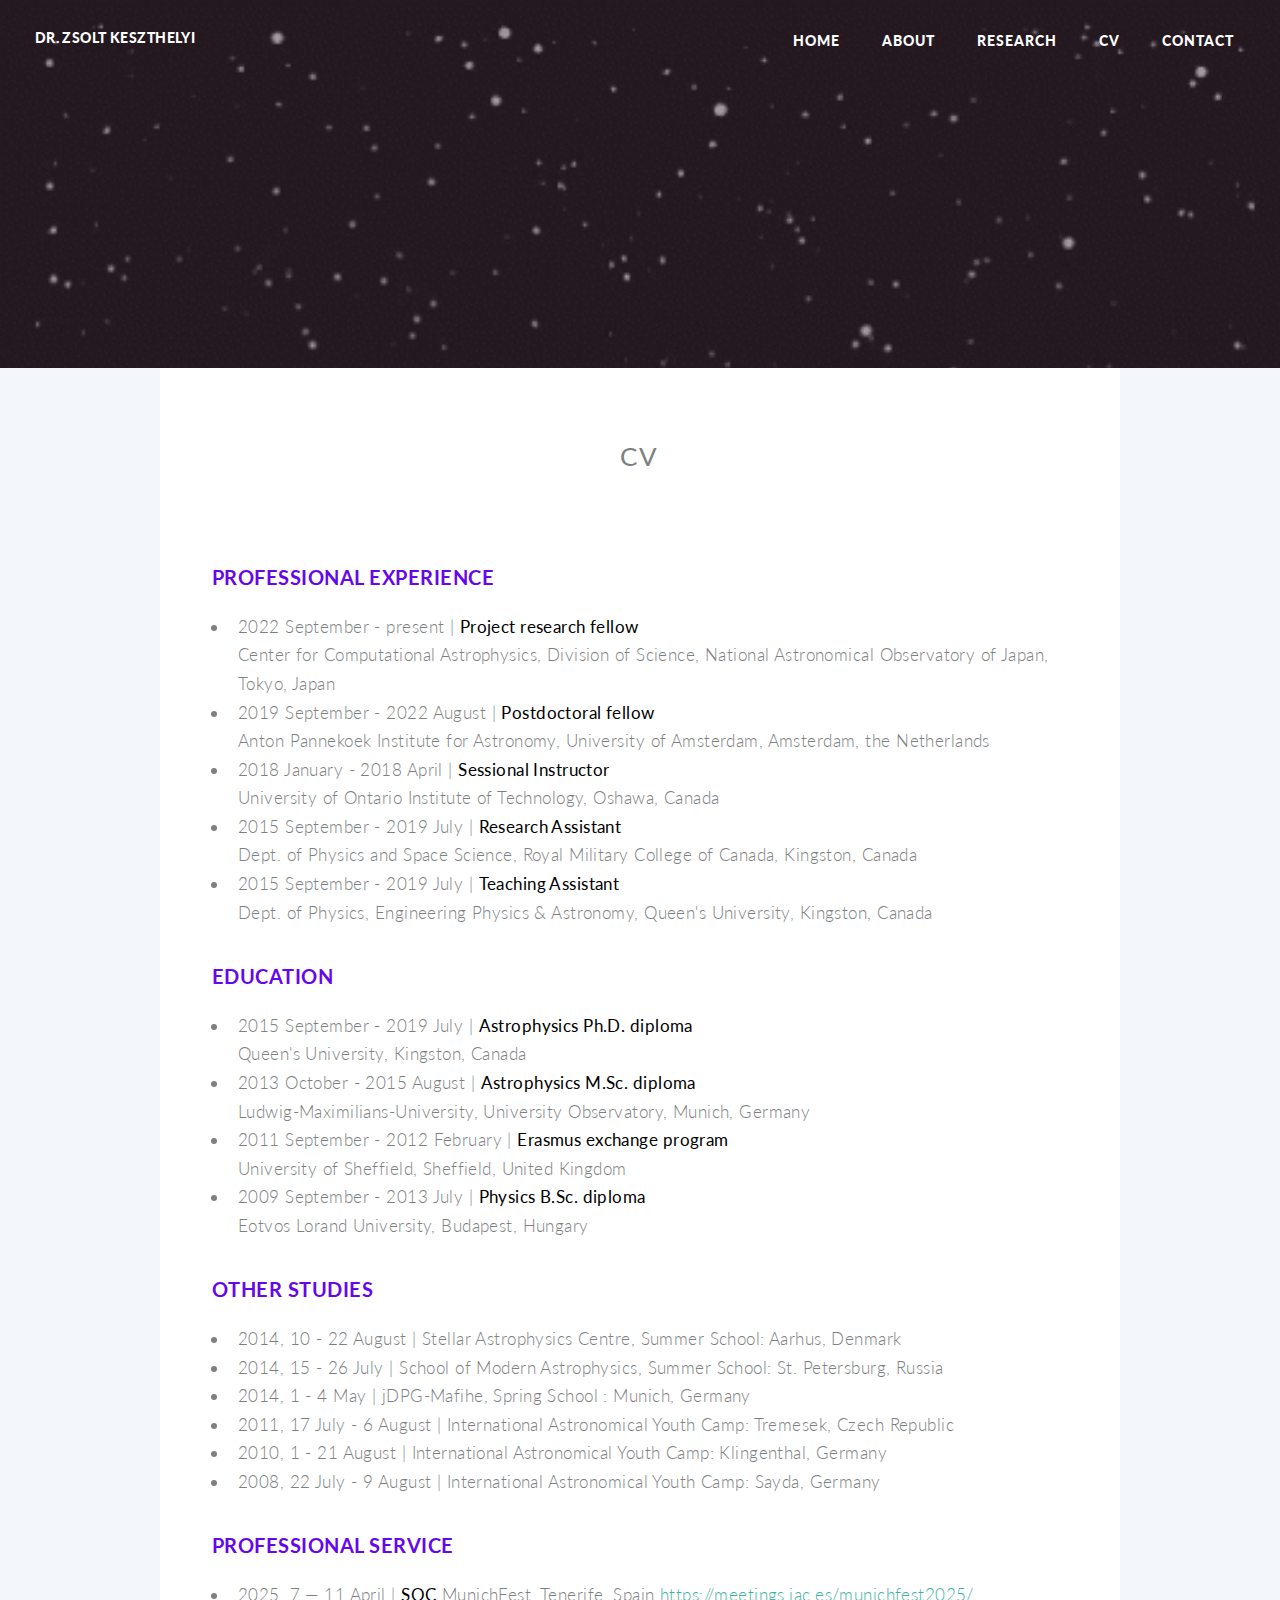
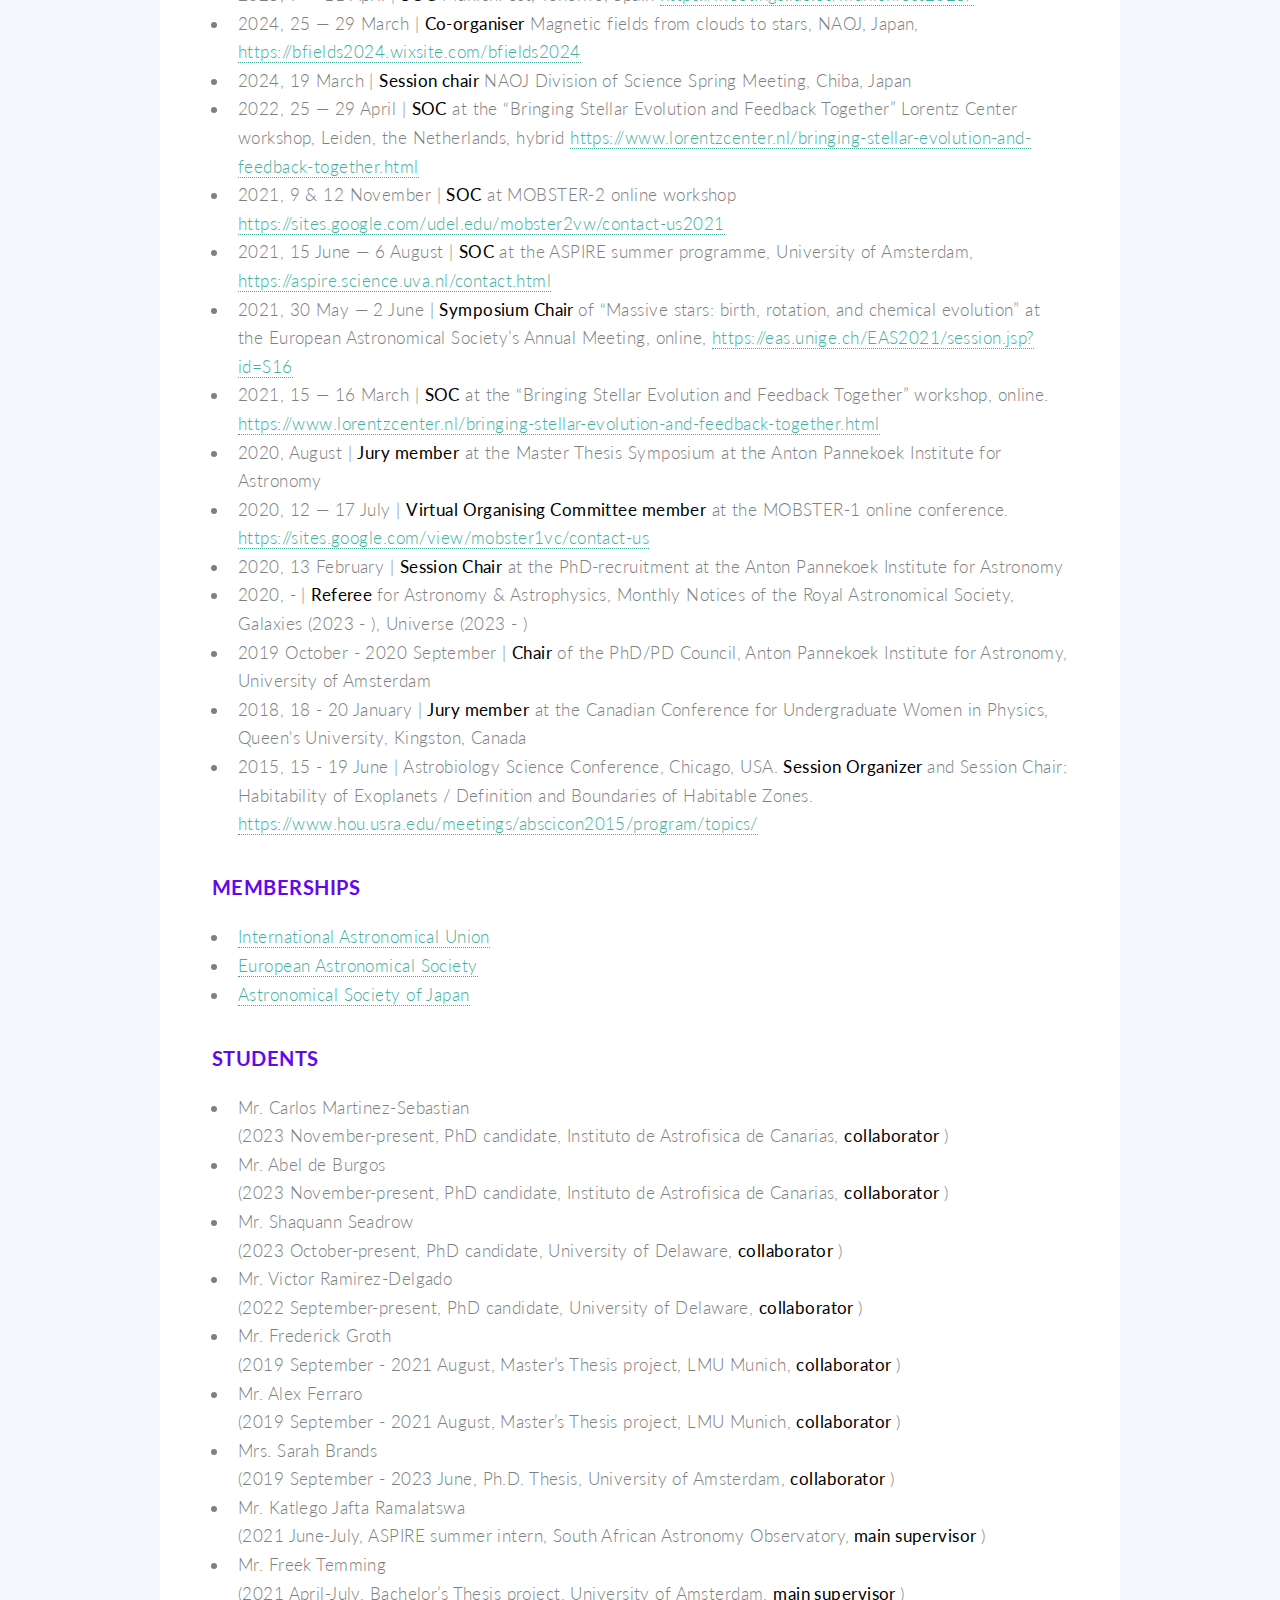
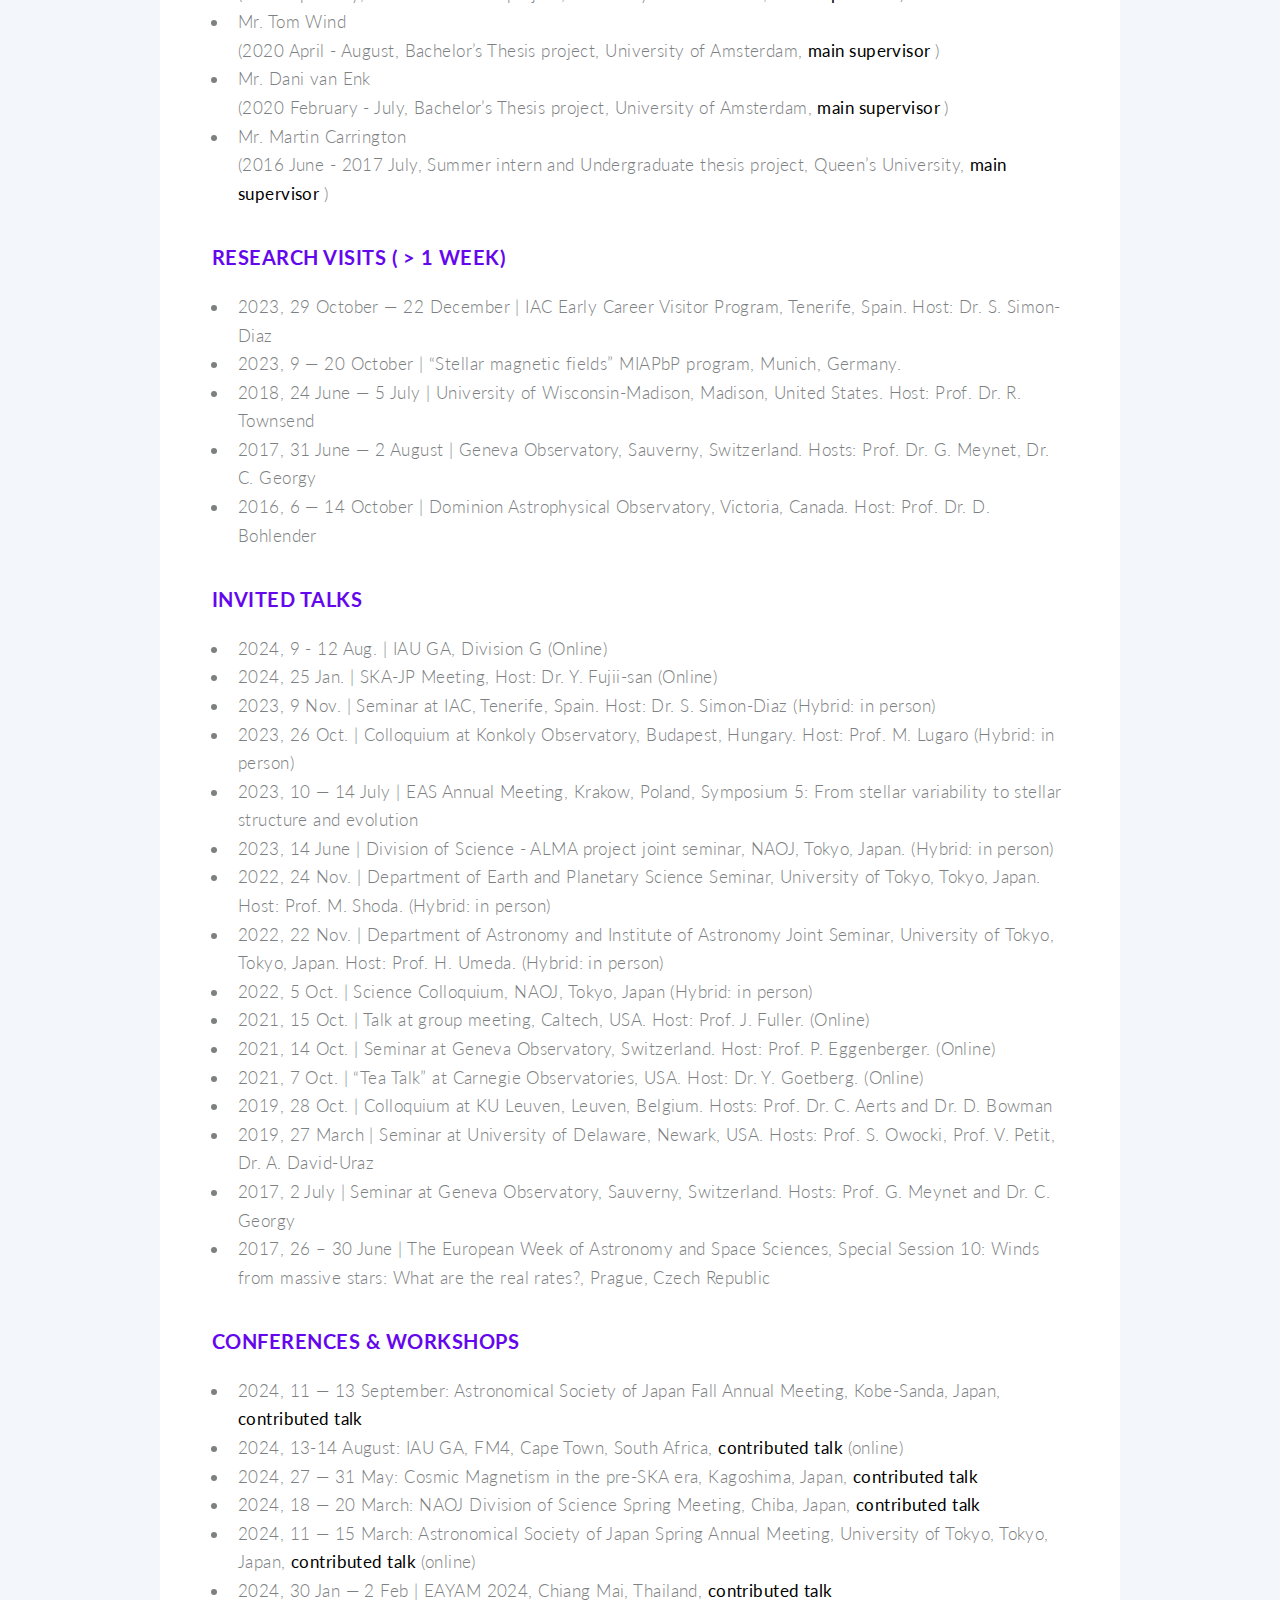
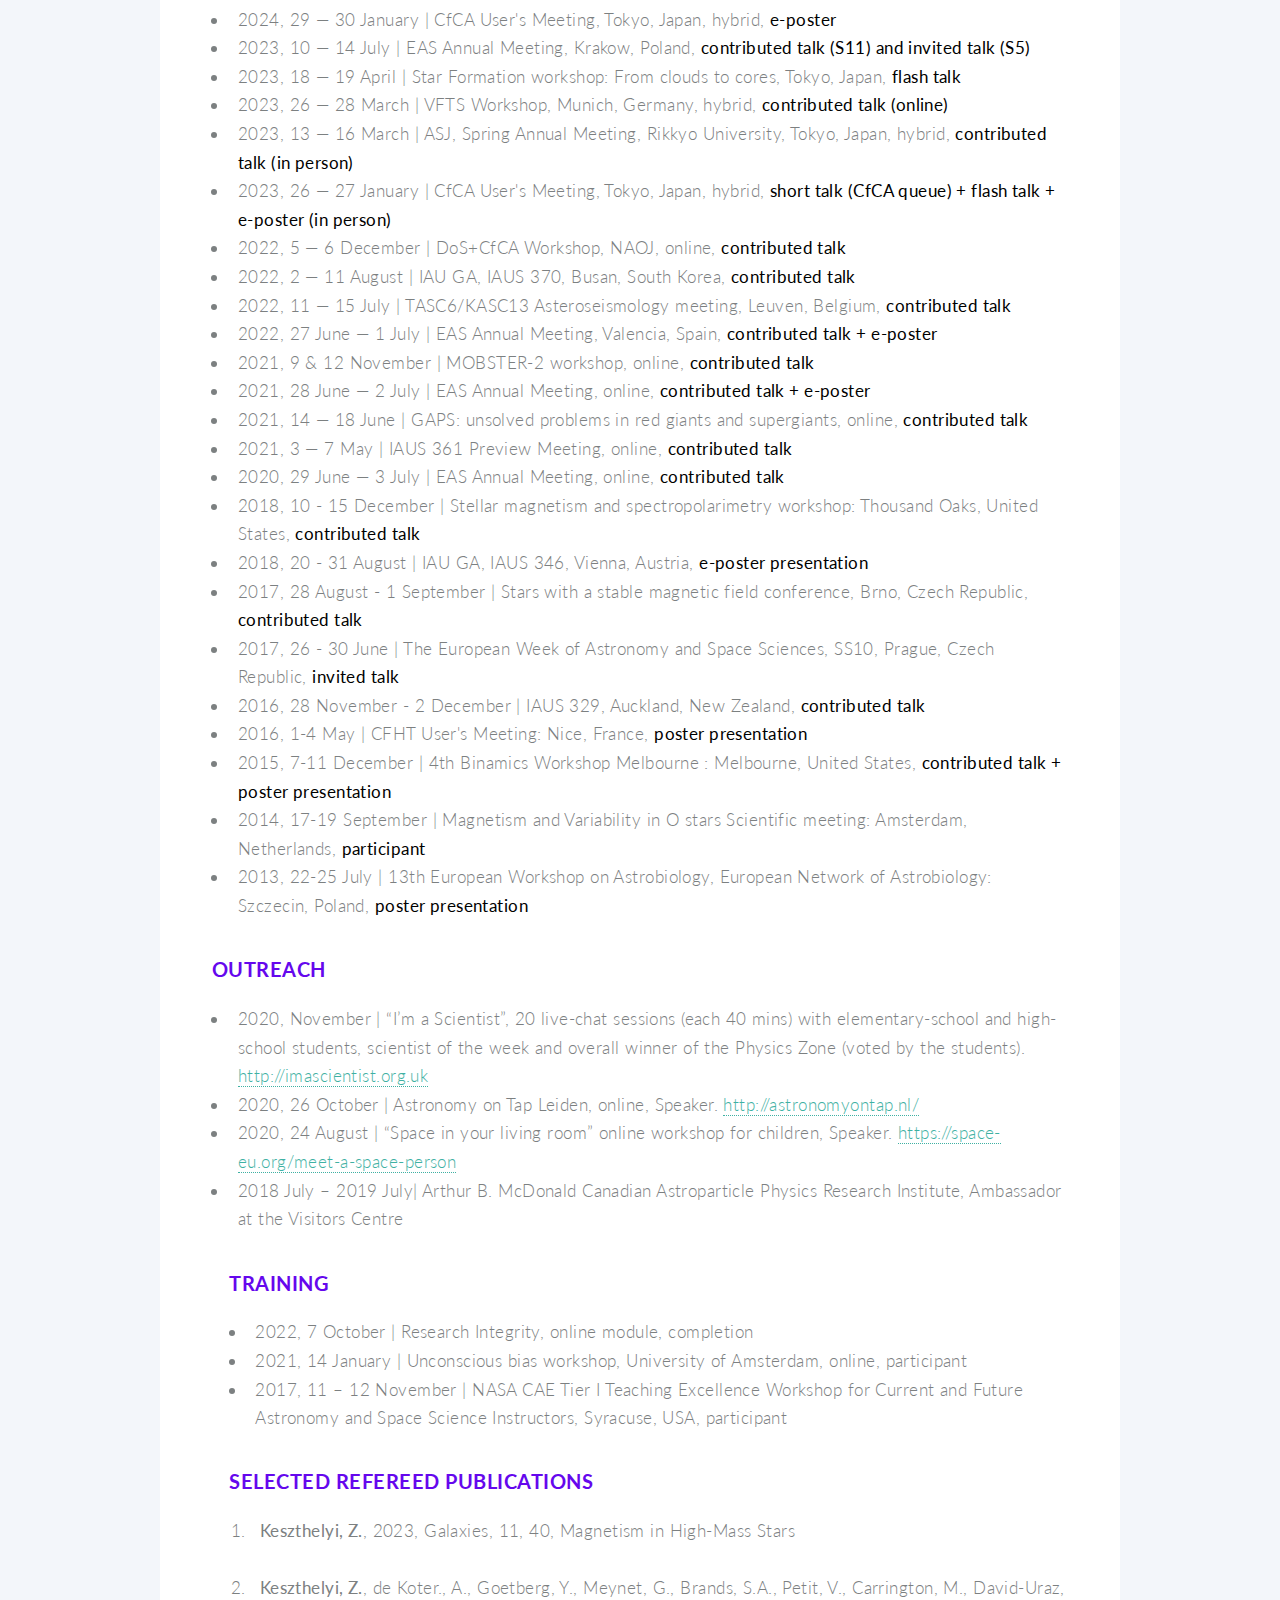
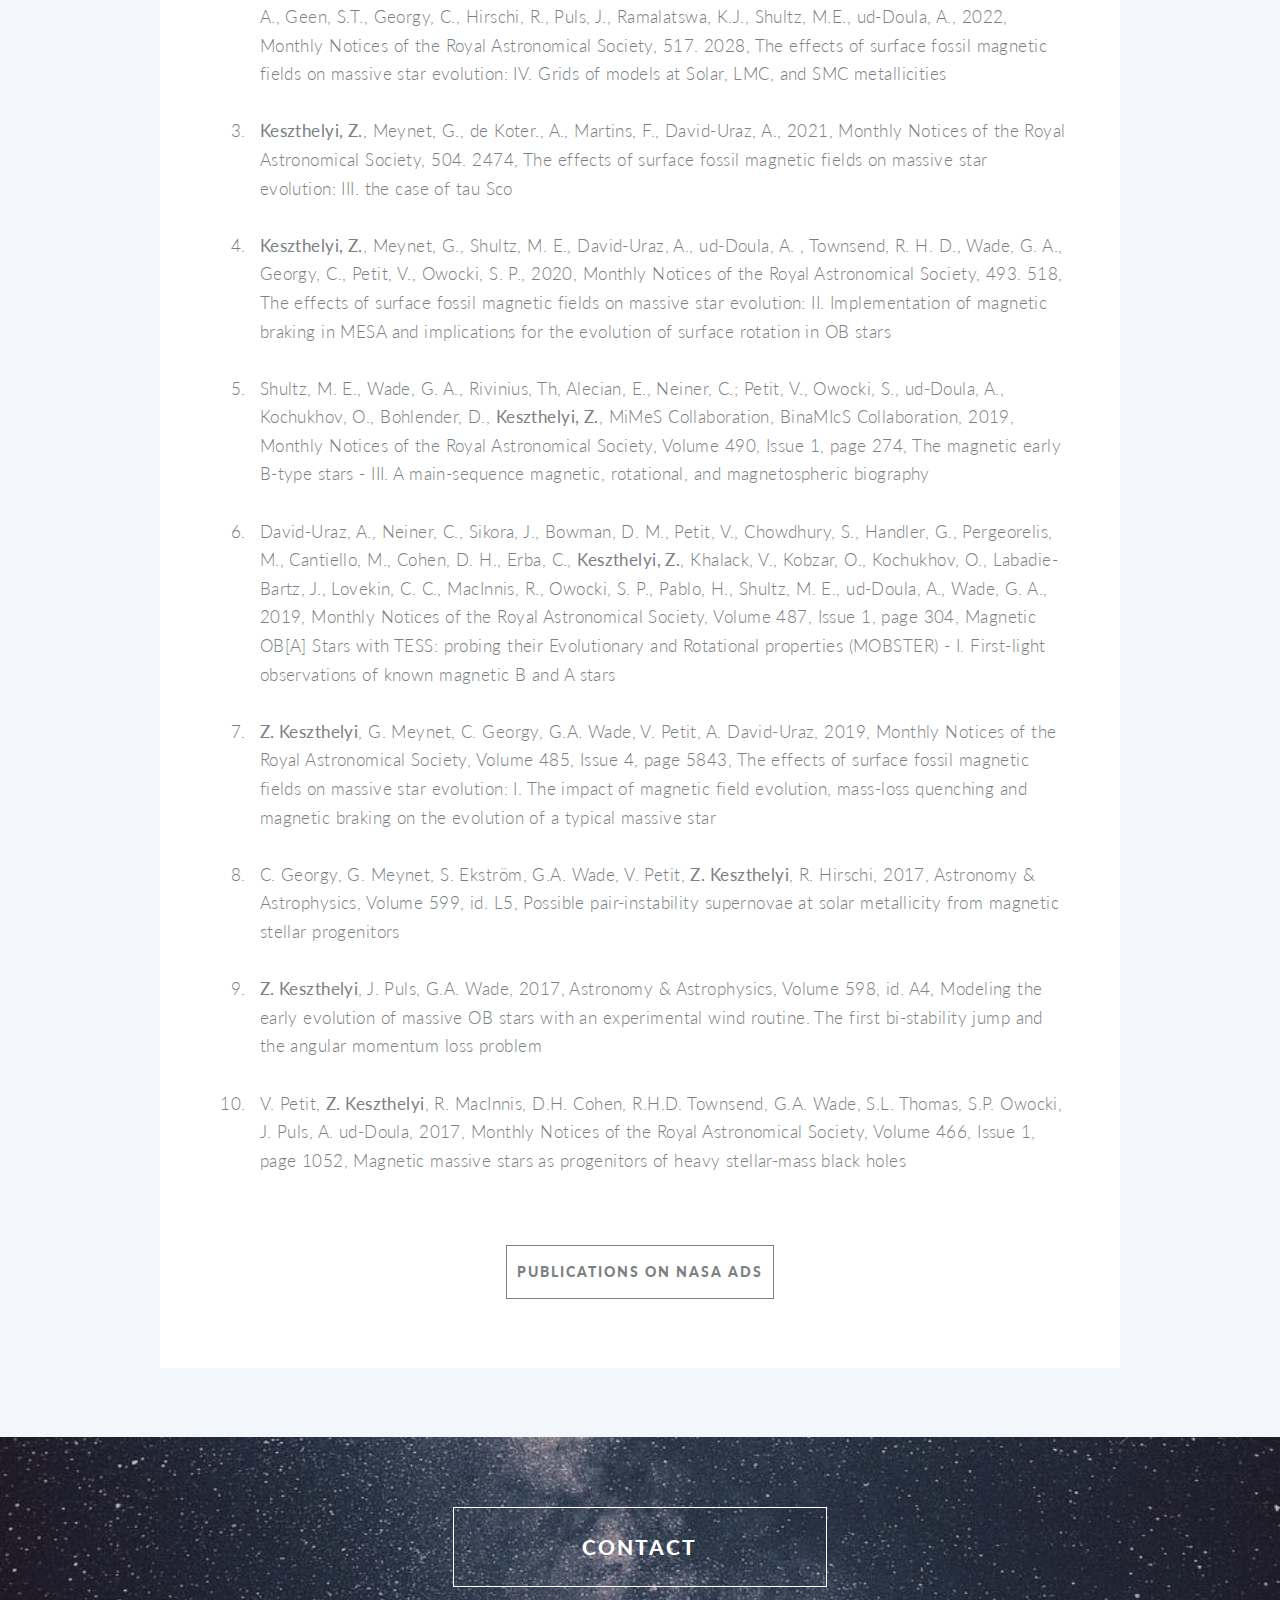
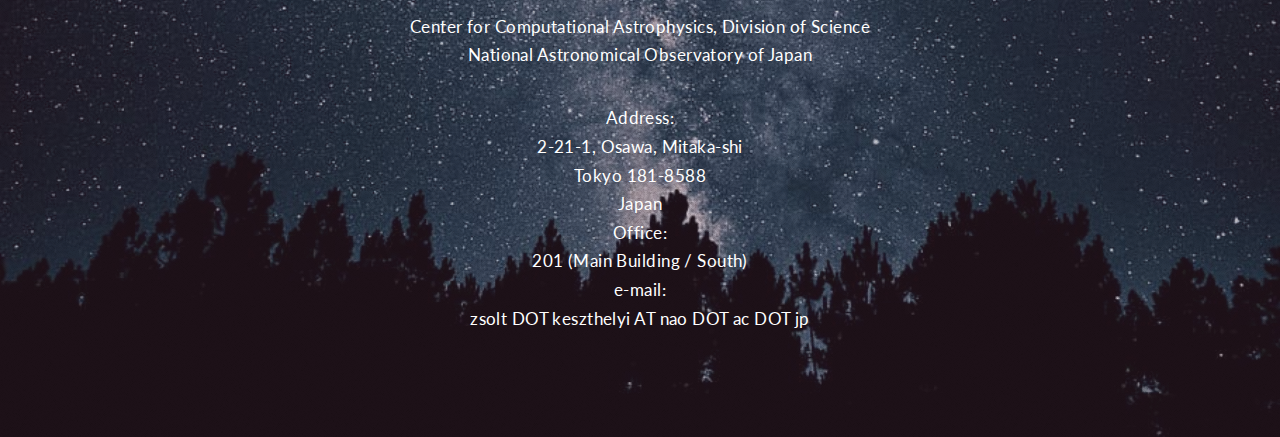
==== commit d729a11c: "lol" ====
--- a/CV.html
+++ b/CV.html
@@ -200,6 +200,8 @@
 			             <p>
 			               <h3> Conferences & Workshops </h3>
 			              <ul>
+							<li>2024, 11 — 13 September: Astronomical Society of Japan Fall Annual Meeting, Kobe-Sanda, Japan, <strong><font color = 'black'>contributed talk</font></strong> 
+							</li>
 							<li>2024, 13-14 August: IAU GA, FM4, Cape Town, South Africa, <strong><font color = 'black'>contributed talk</font></strong> (online)
 							</li>
 							<li>2024, 27 — 31 May: Cosmic Magnetism in the pre-SKA era, Kagoshima, Japan, <strong><font color = 'black'>contributed talk</font></strong>
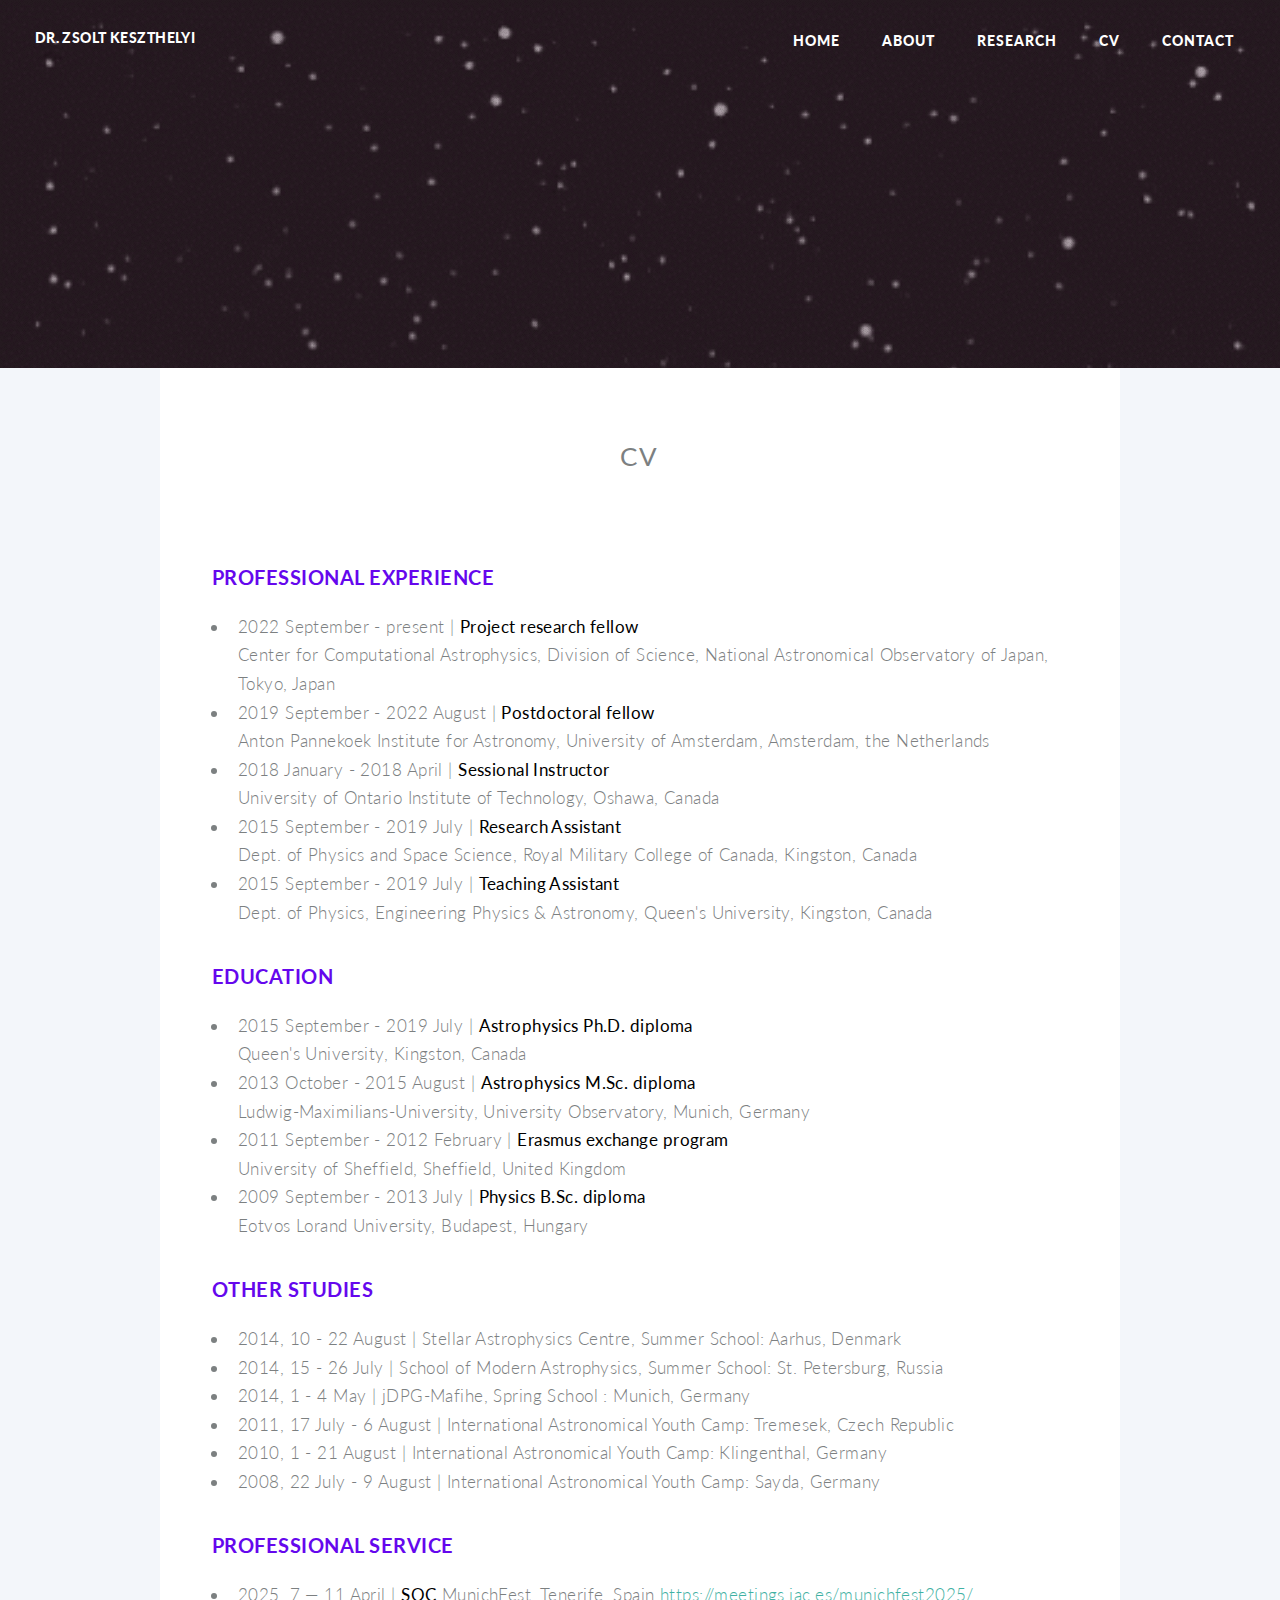
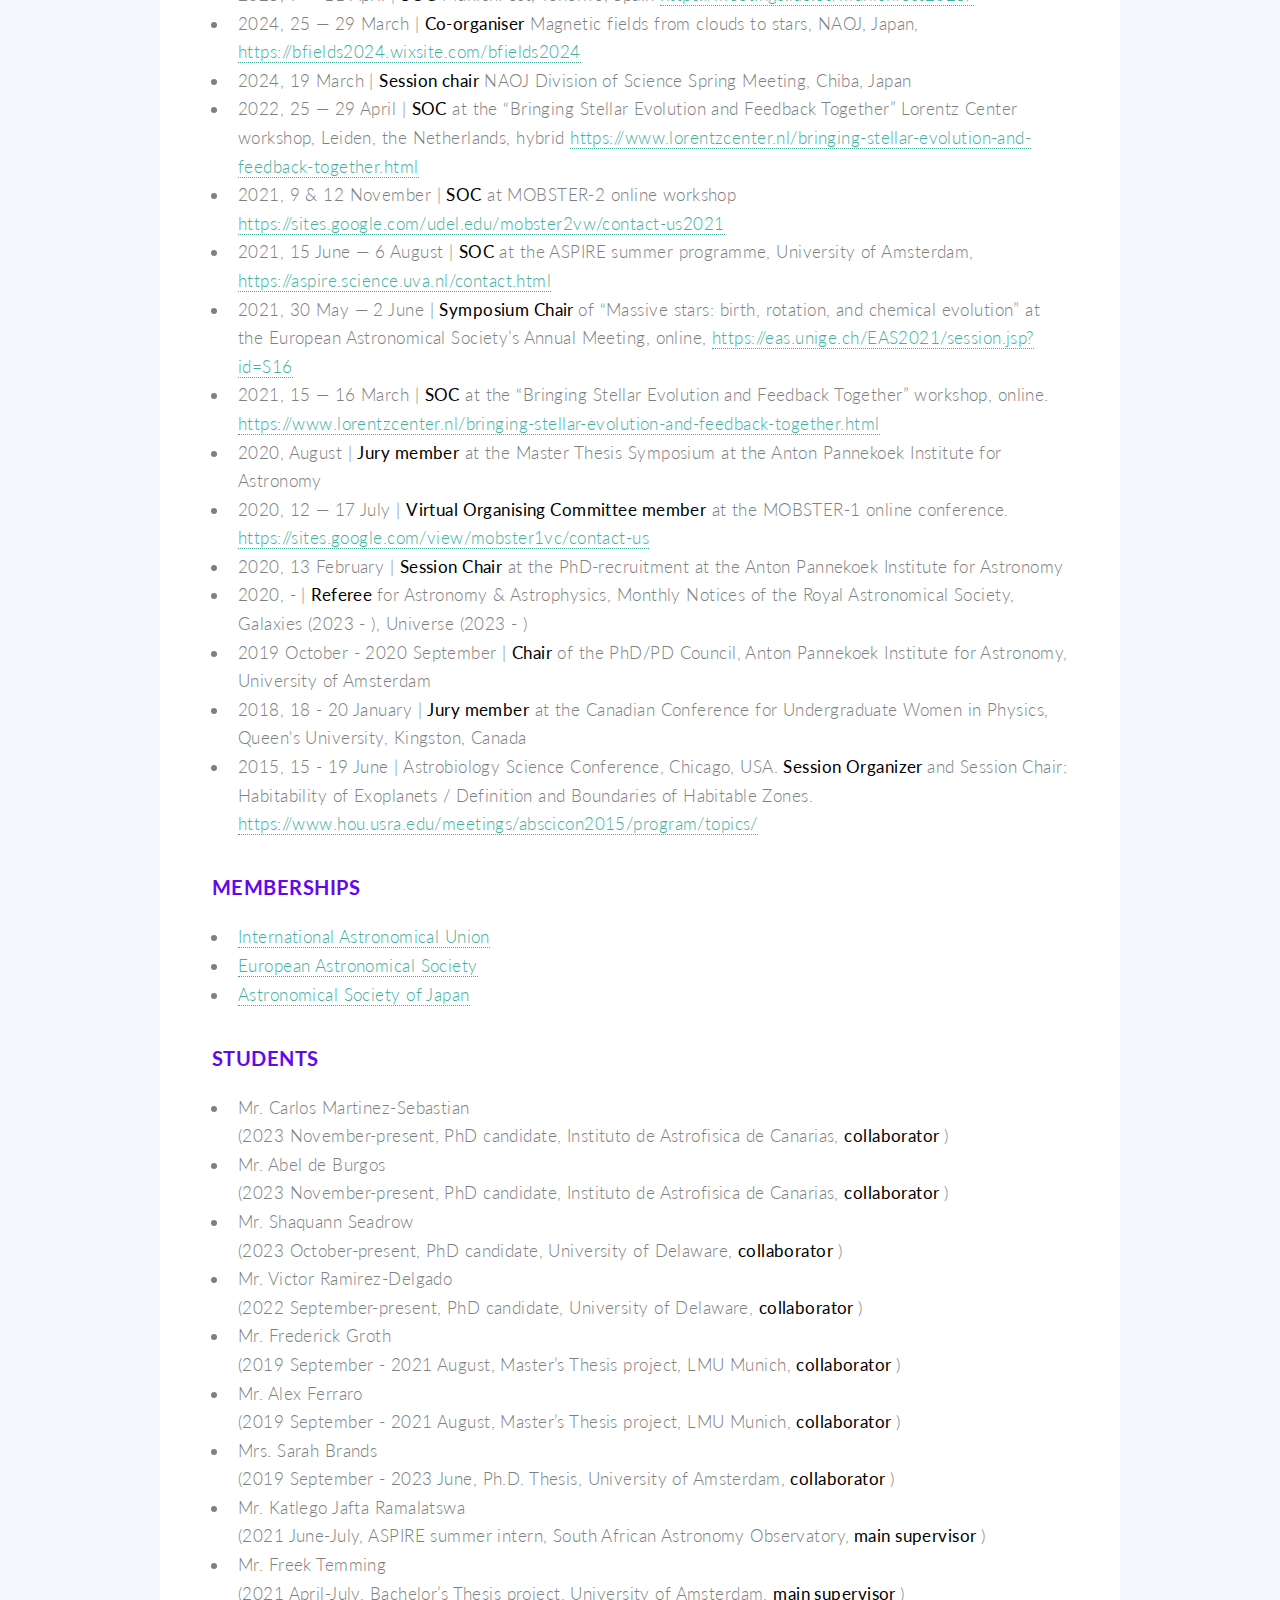
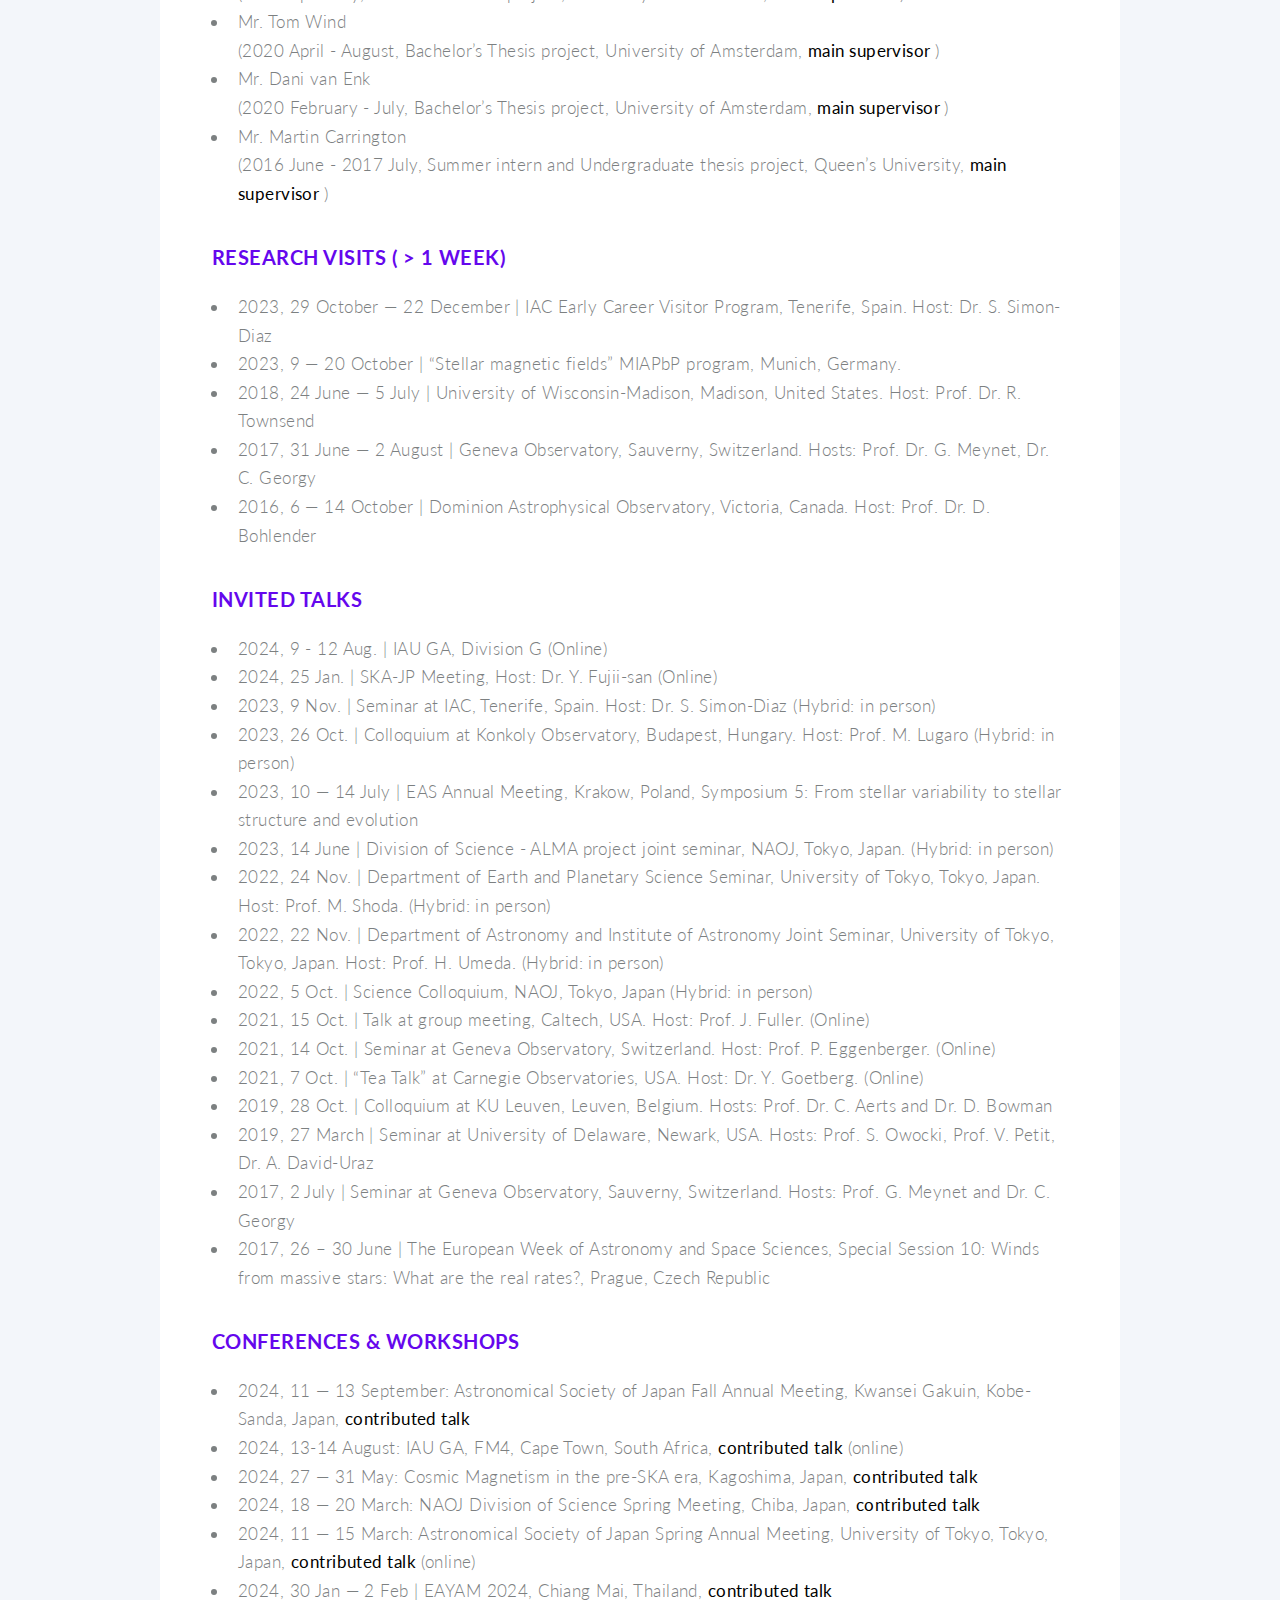
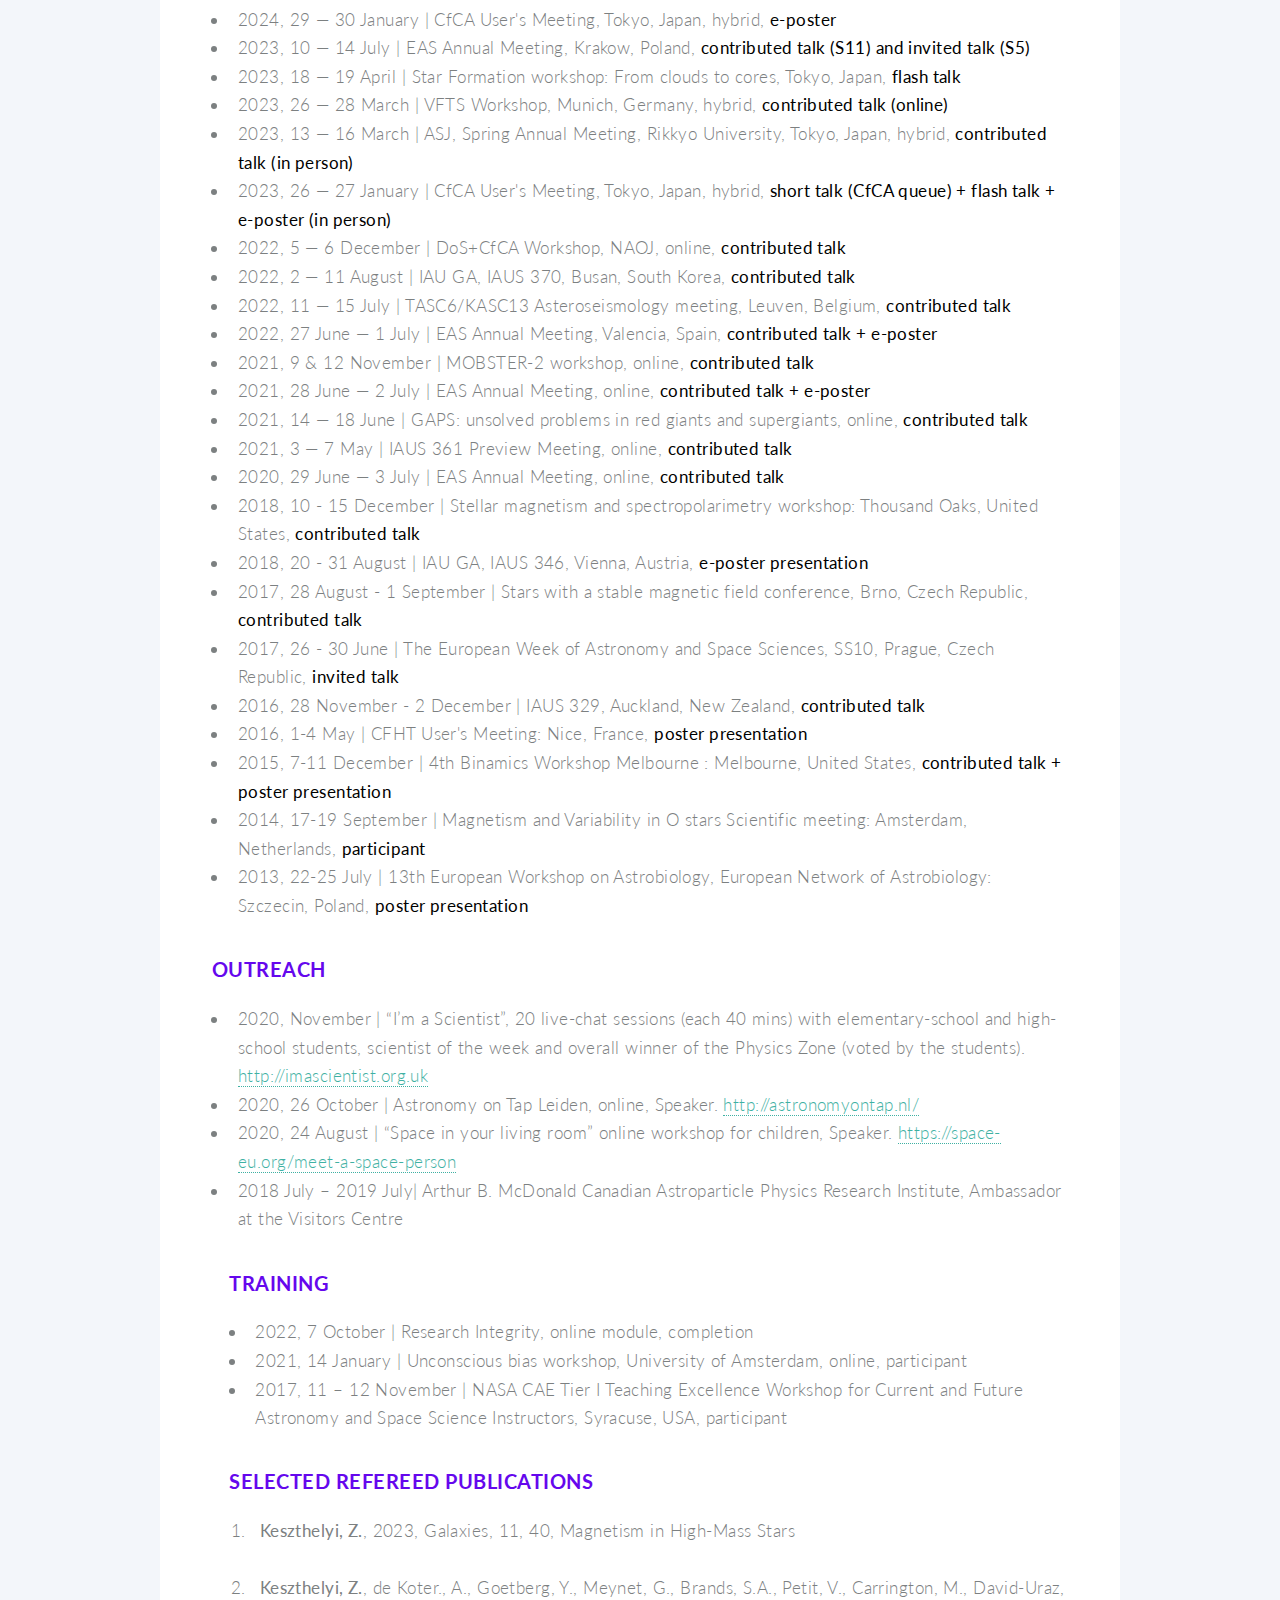
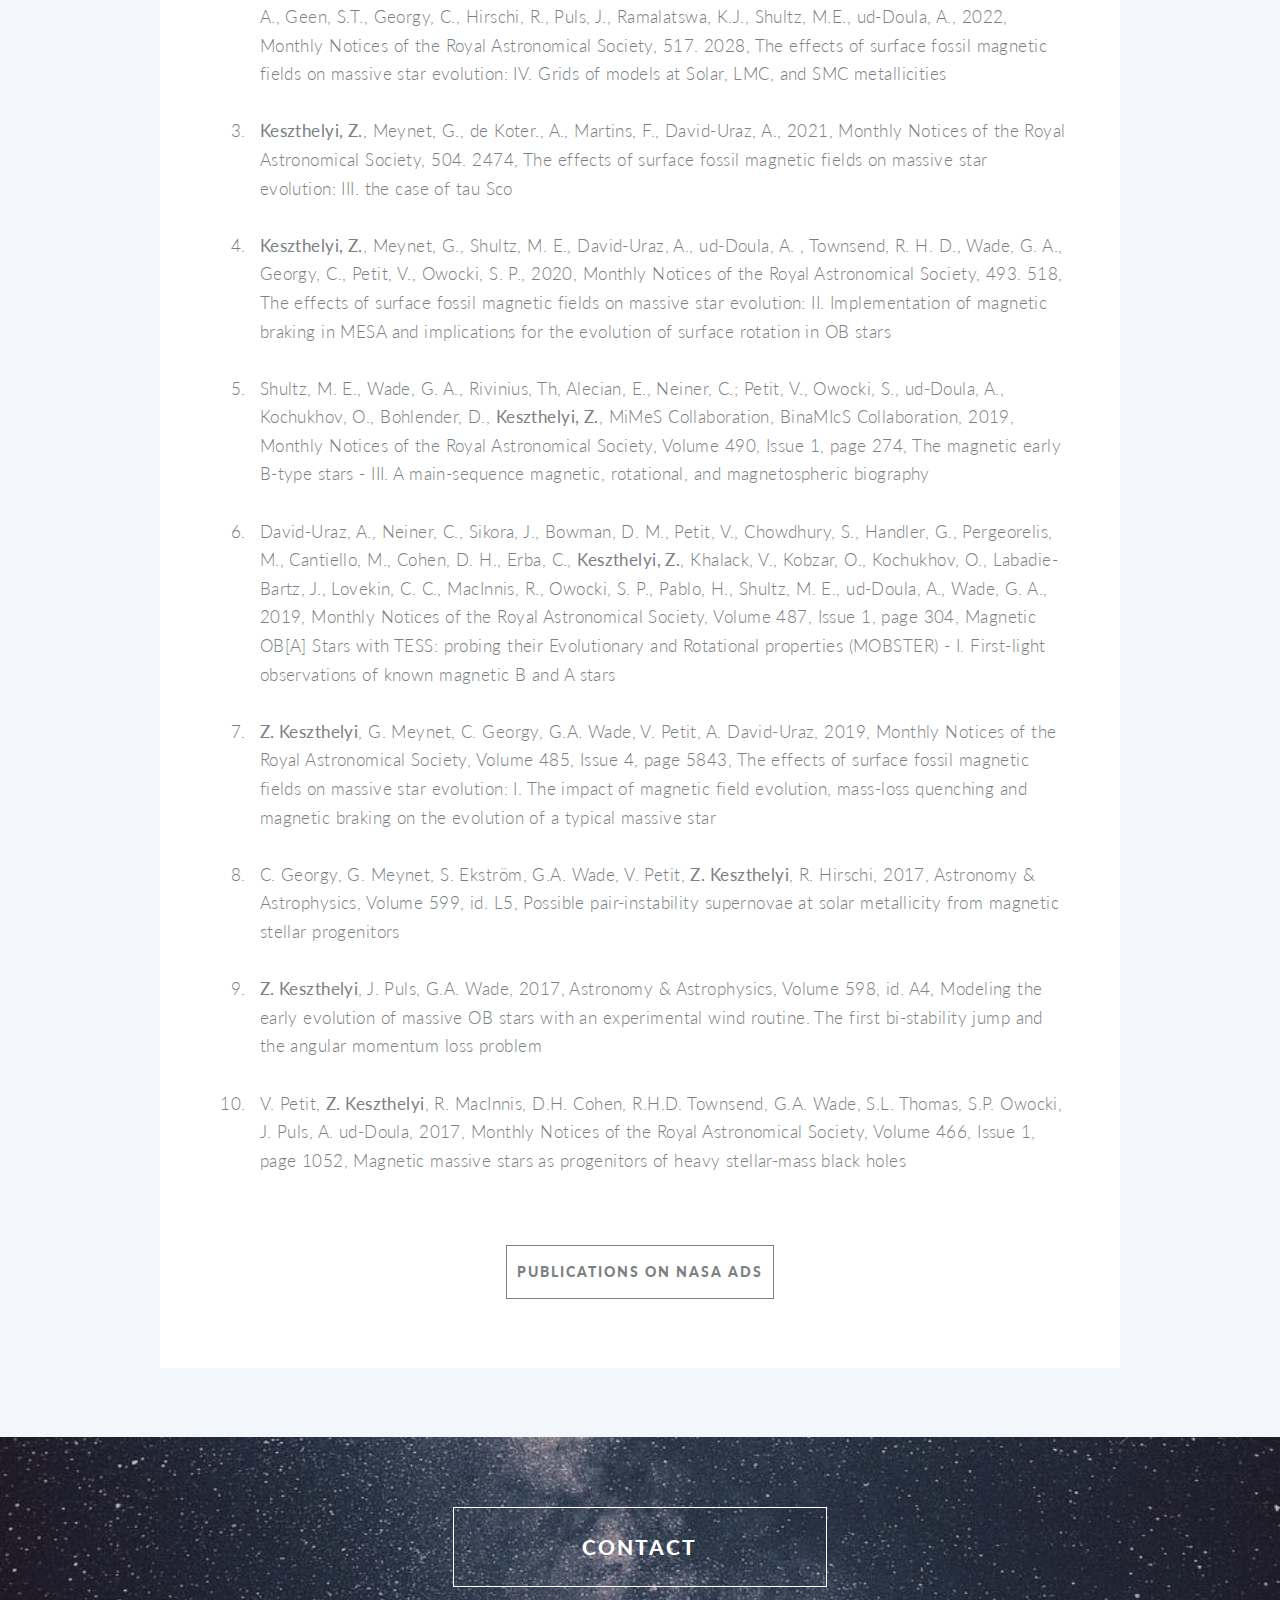
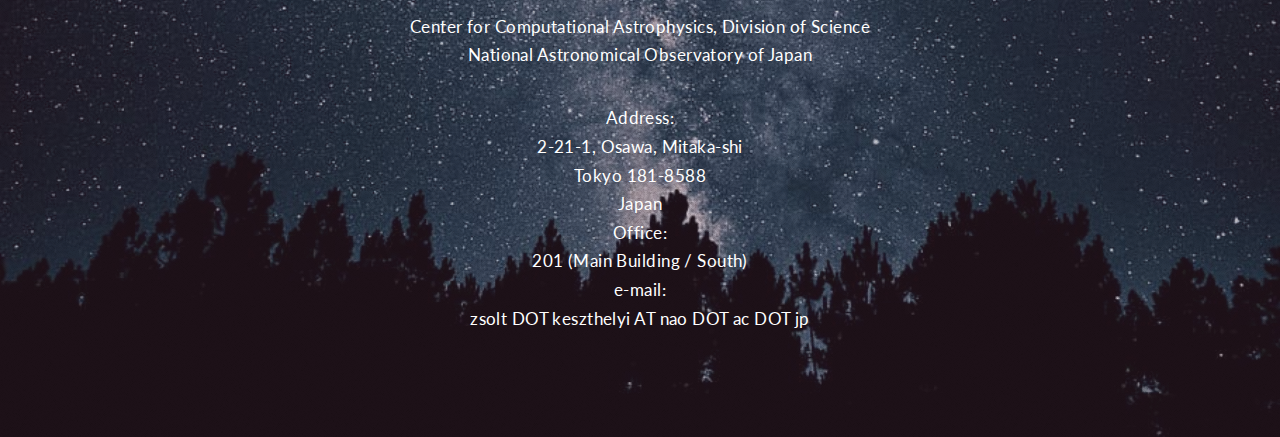
==== commit bda5c65b: "lol" ====
--- a/CV.html
+++ b/CV.html
@@ -200,7 +200,7 @@
 			             <p>
 			               <h3> Conferences & Workshops </h3>
 			              <ul>
-							<li>2024, 11 — 13 September: Astronomical Society of Japan Fall Annual Meeting, Kobe-Sanda, Japan, <strong><font color = 'black'>contributed talk</font></strong> 
+							<li>2024, 11 — 13 September: Astronomical Society of Japan Fall Annual Meeting, Kwansei Gakuin, Kobe-Sanda, Japan, <strong><font color = 'black'>contributed talk</font></strong> 
 							</li>
 							<li>2024, 13-14 August: IAU GA, FM4, Cape Town, South Africa, <strong><font color = 'black'>contributed talk</font></strong> (online)
 							</li>
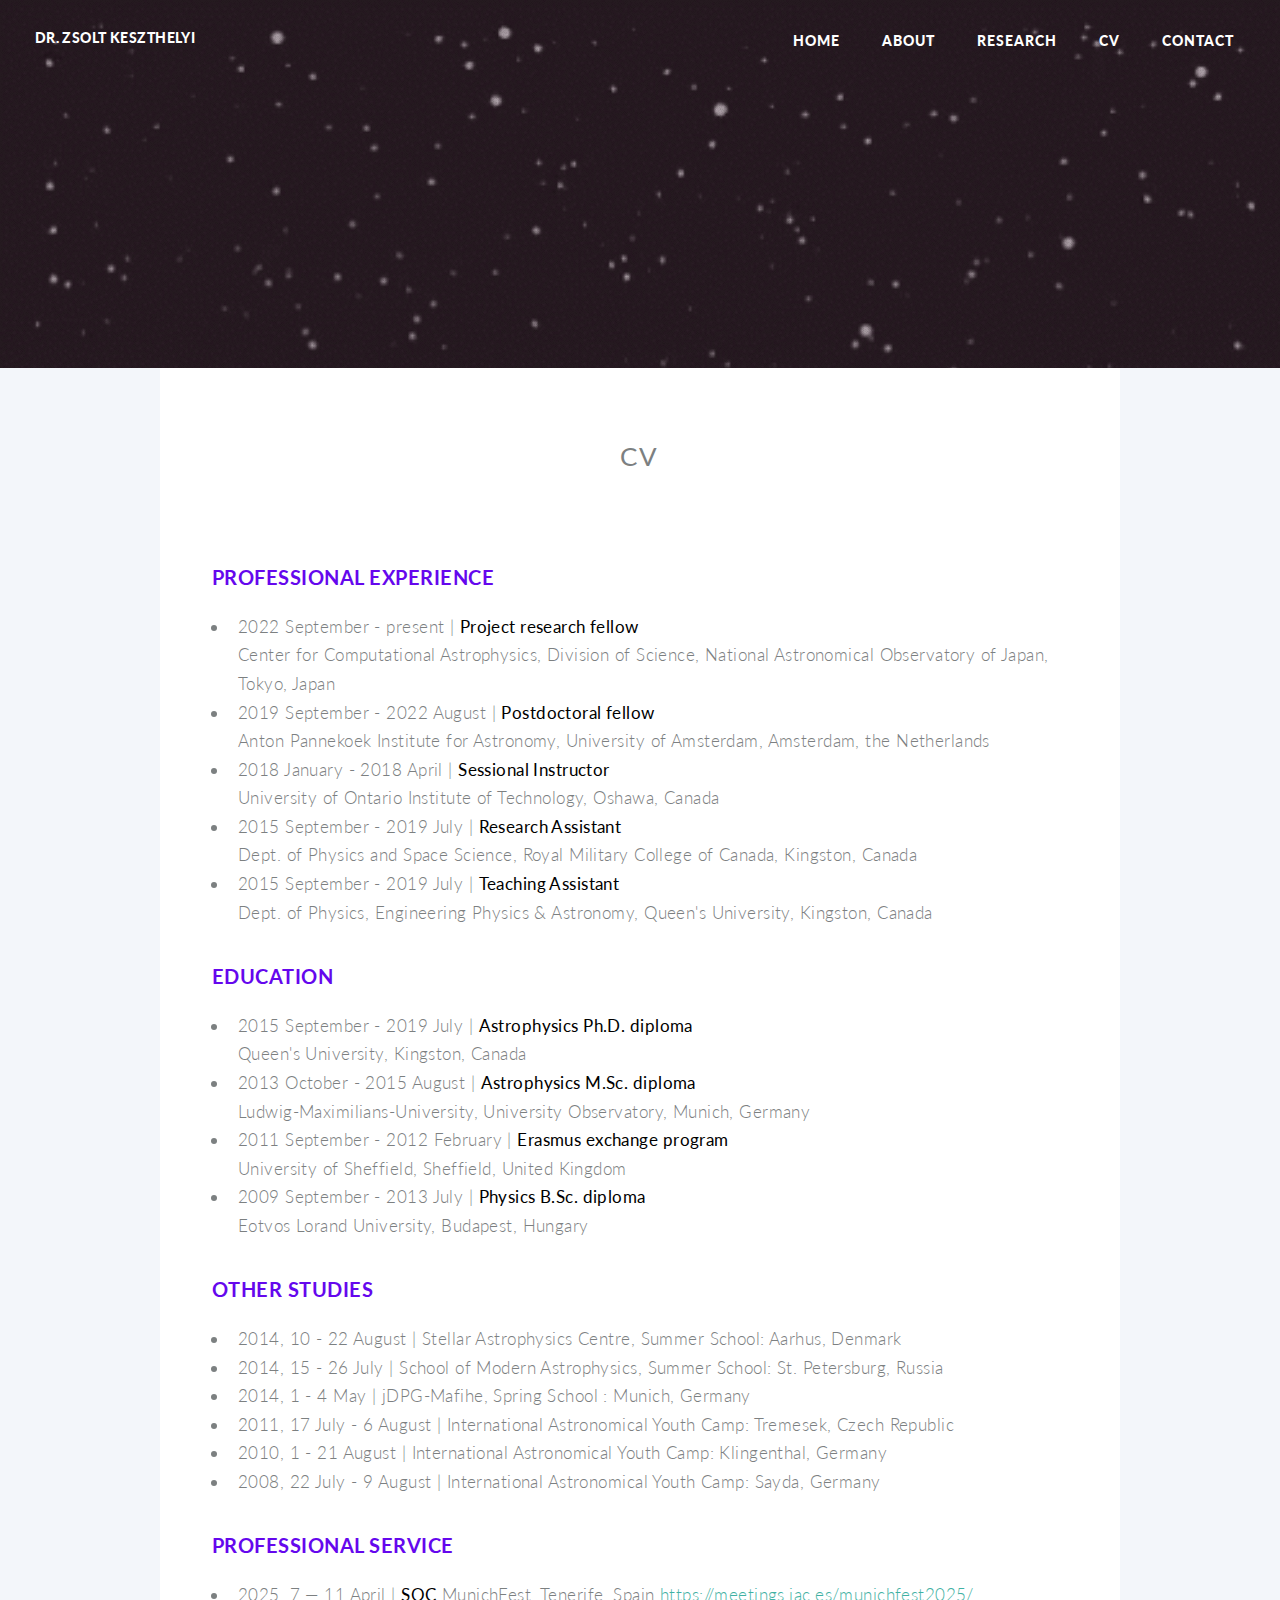
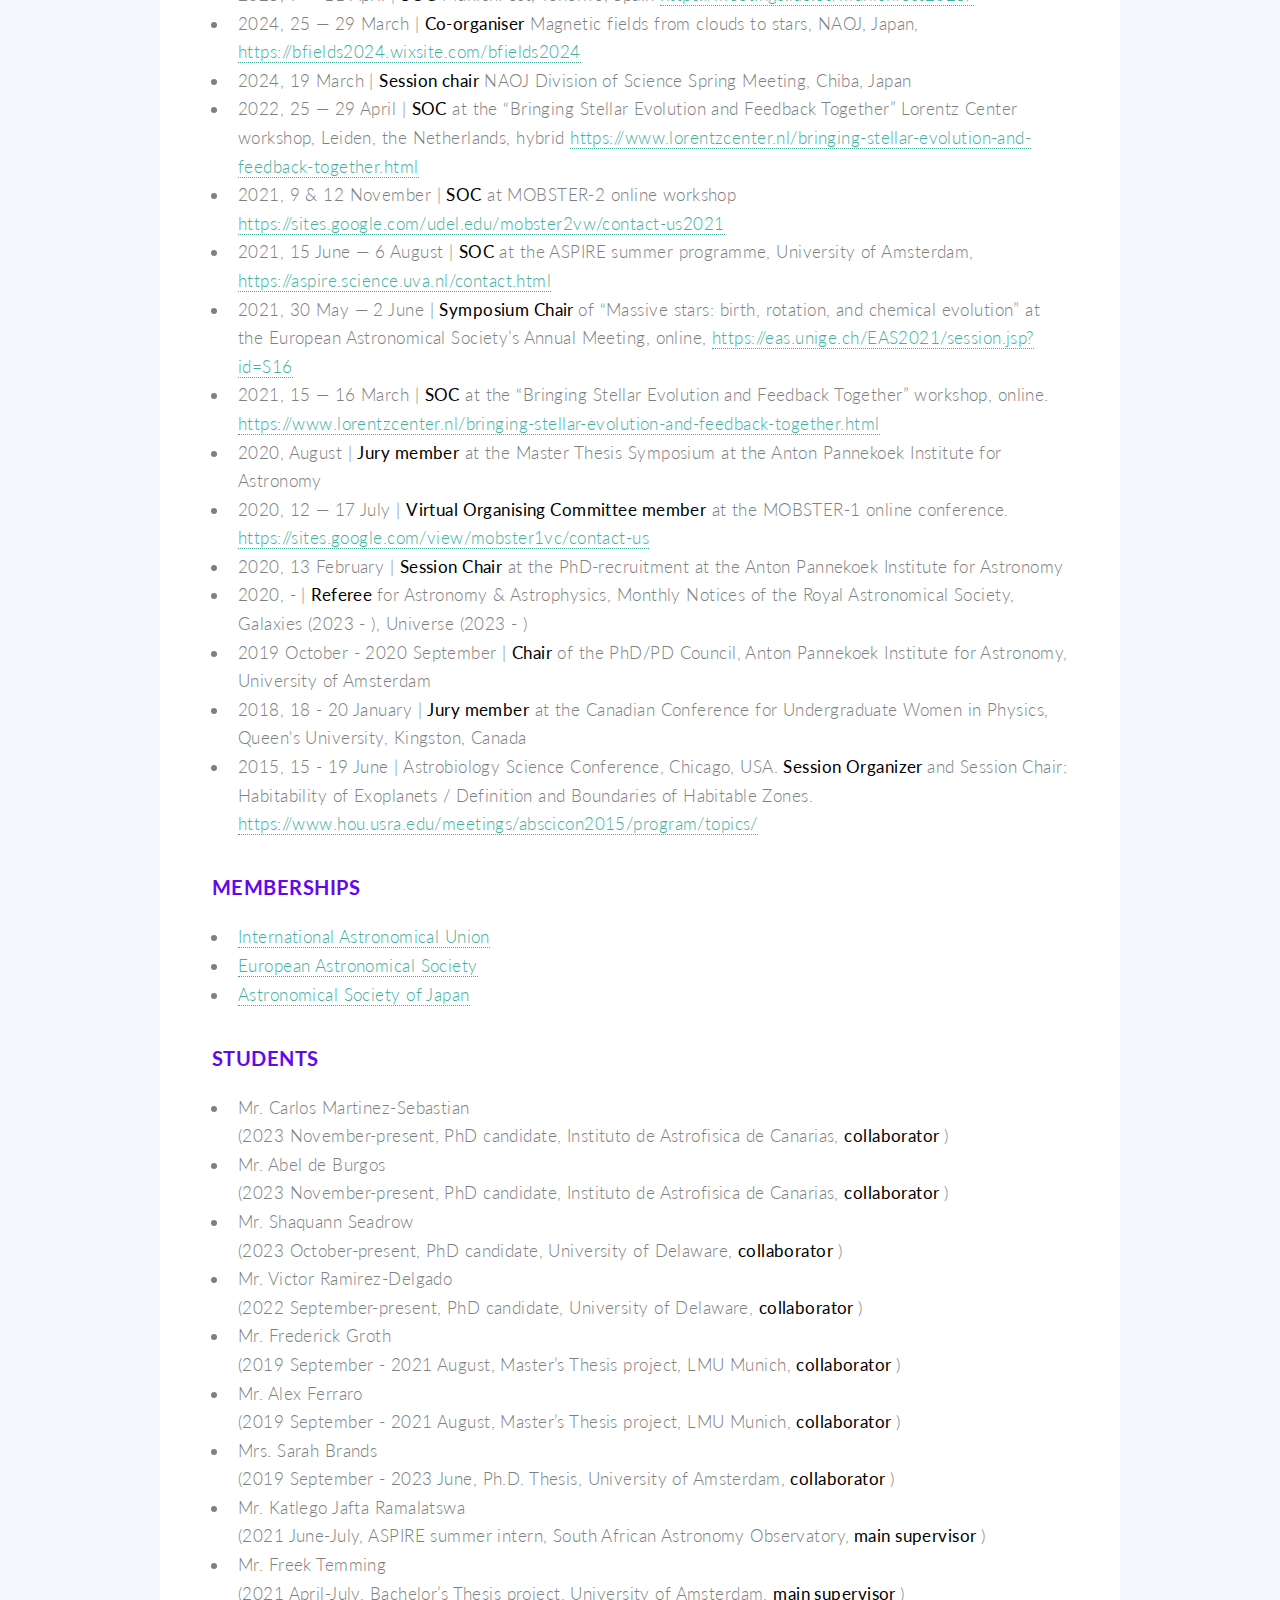
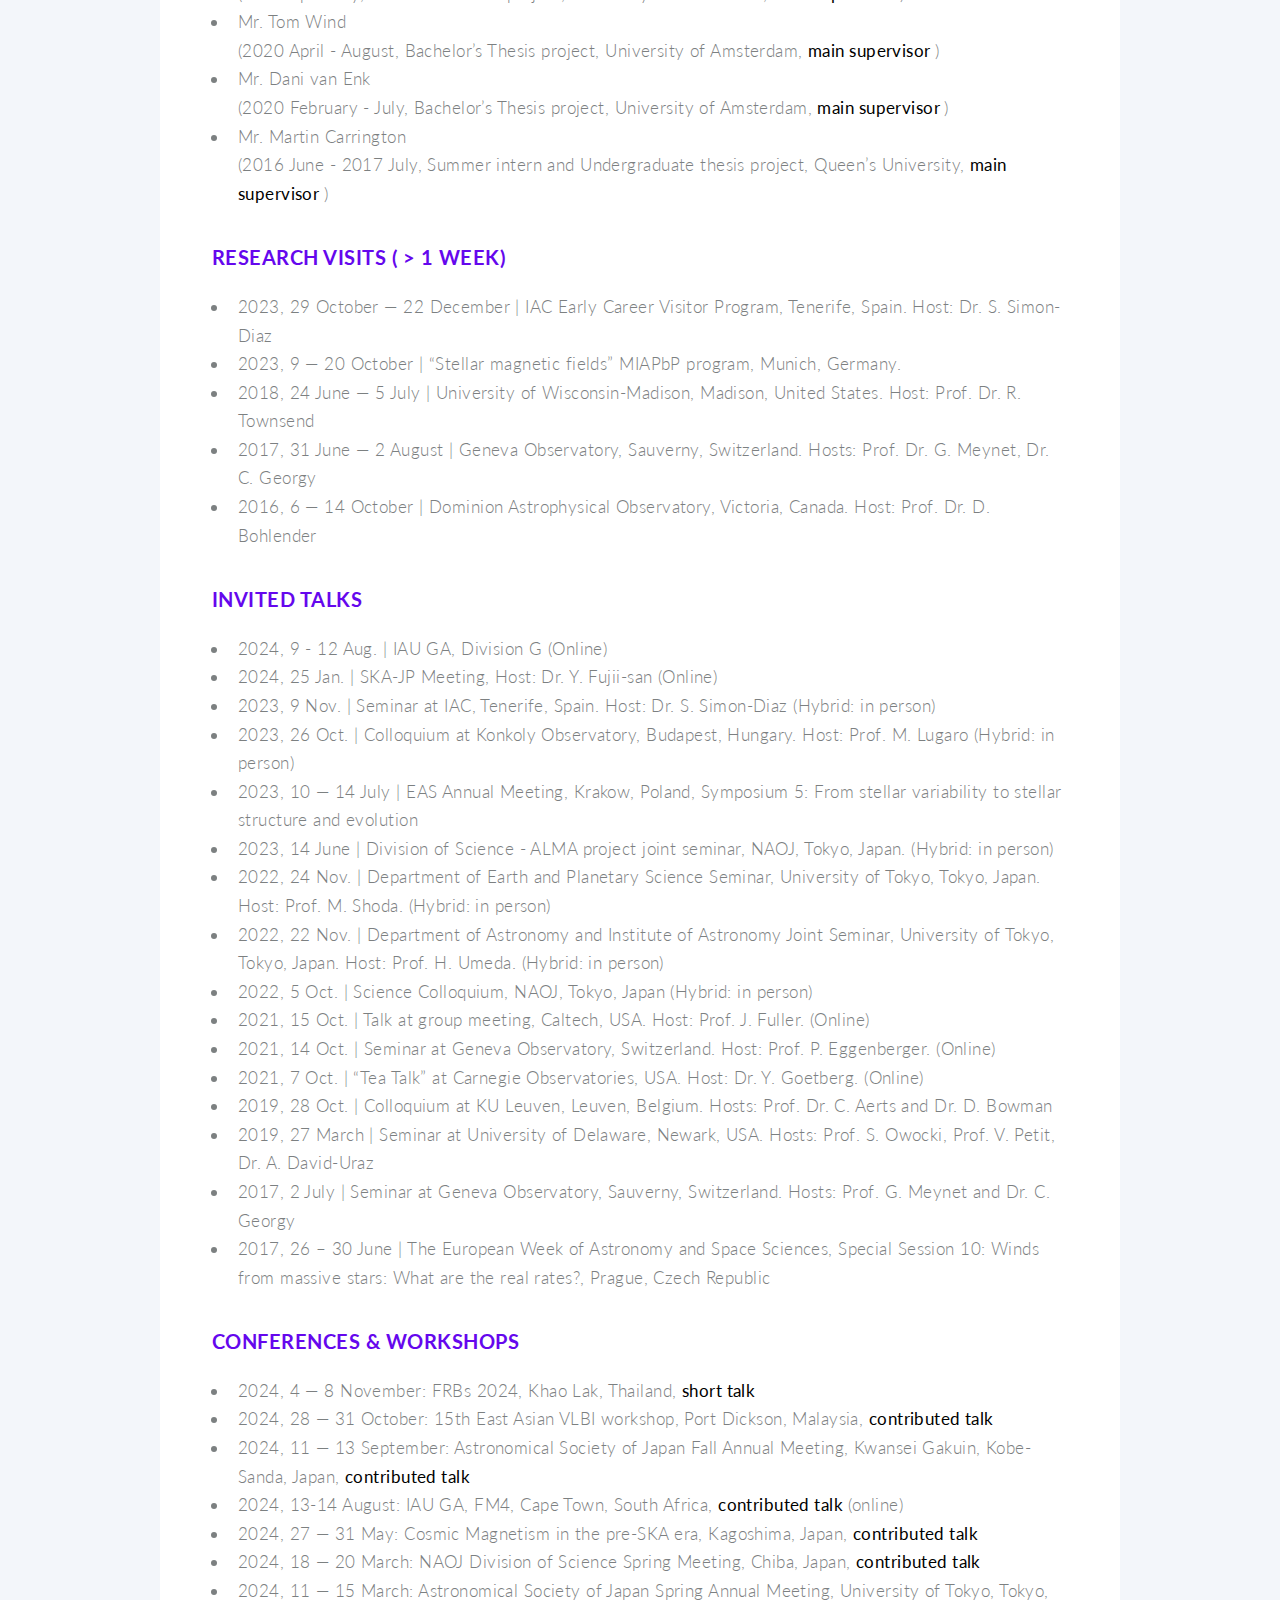
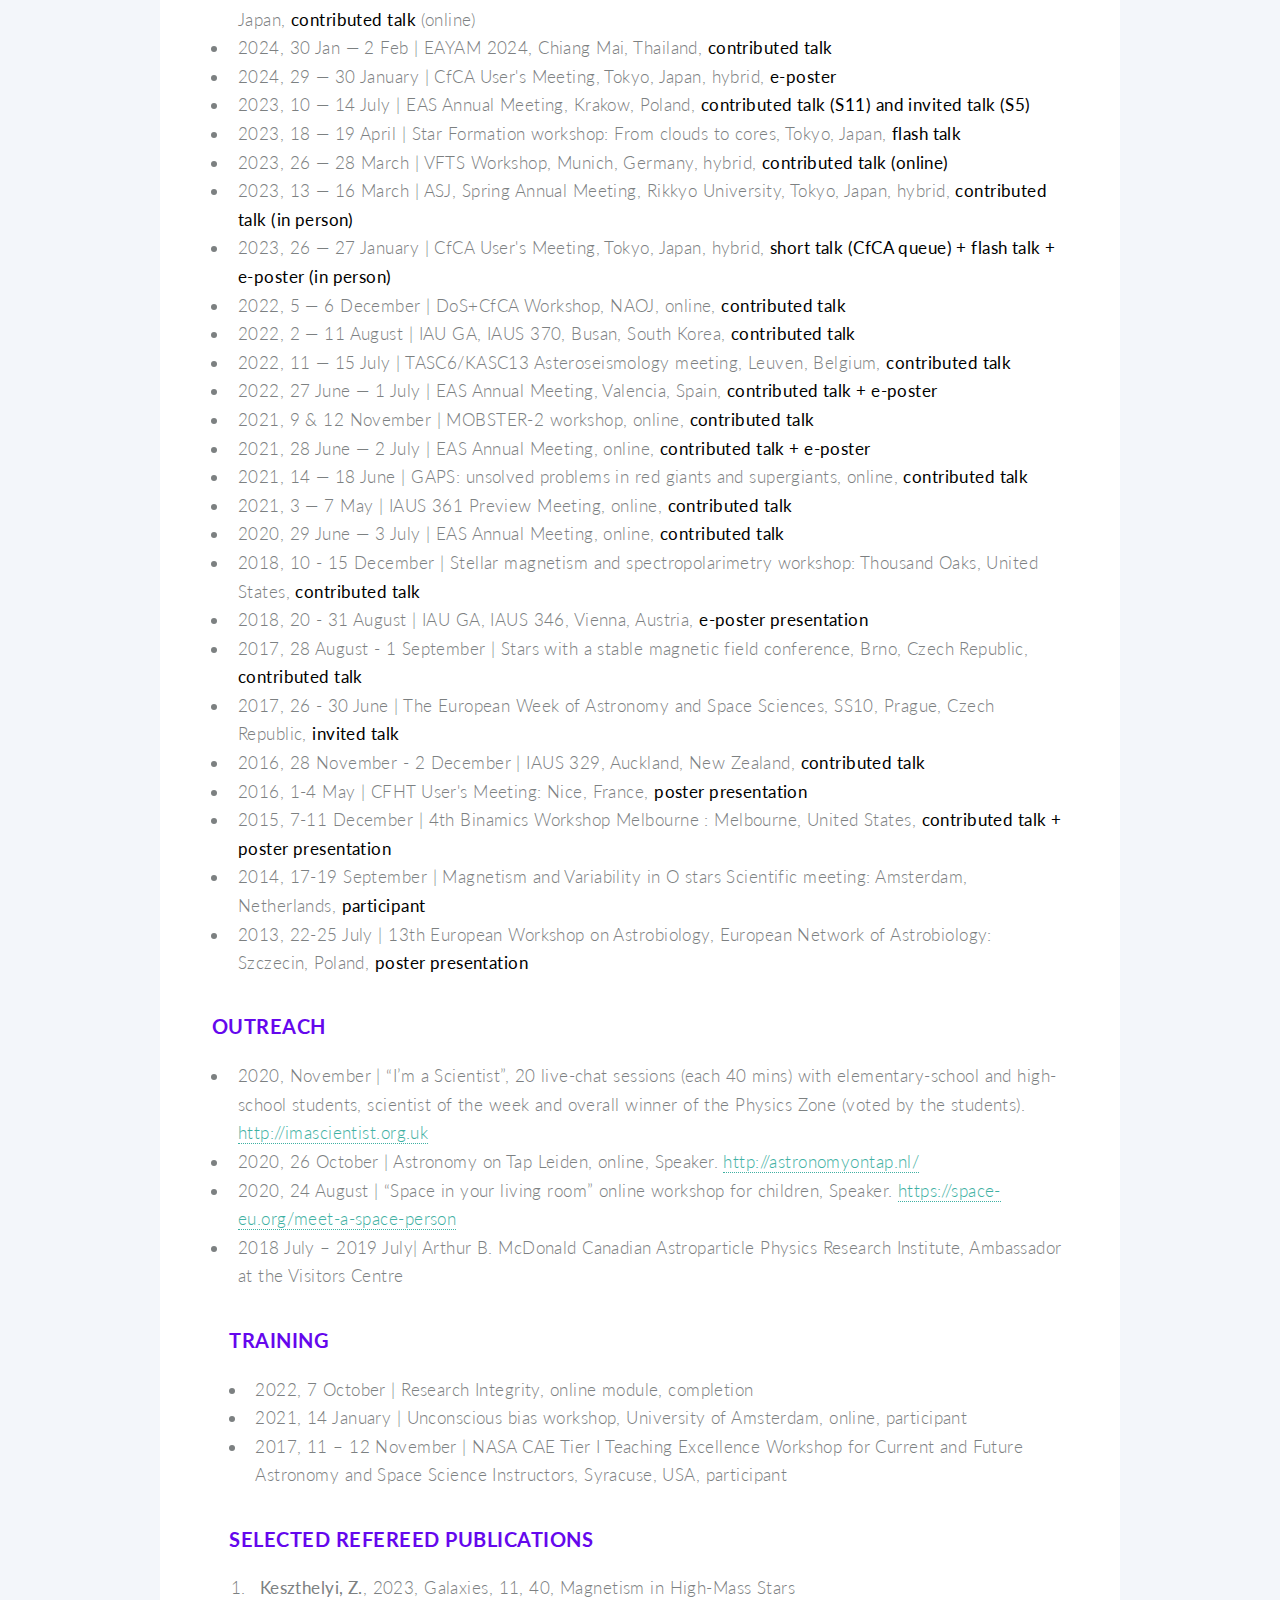
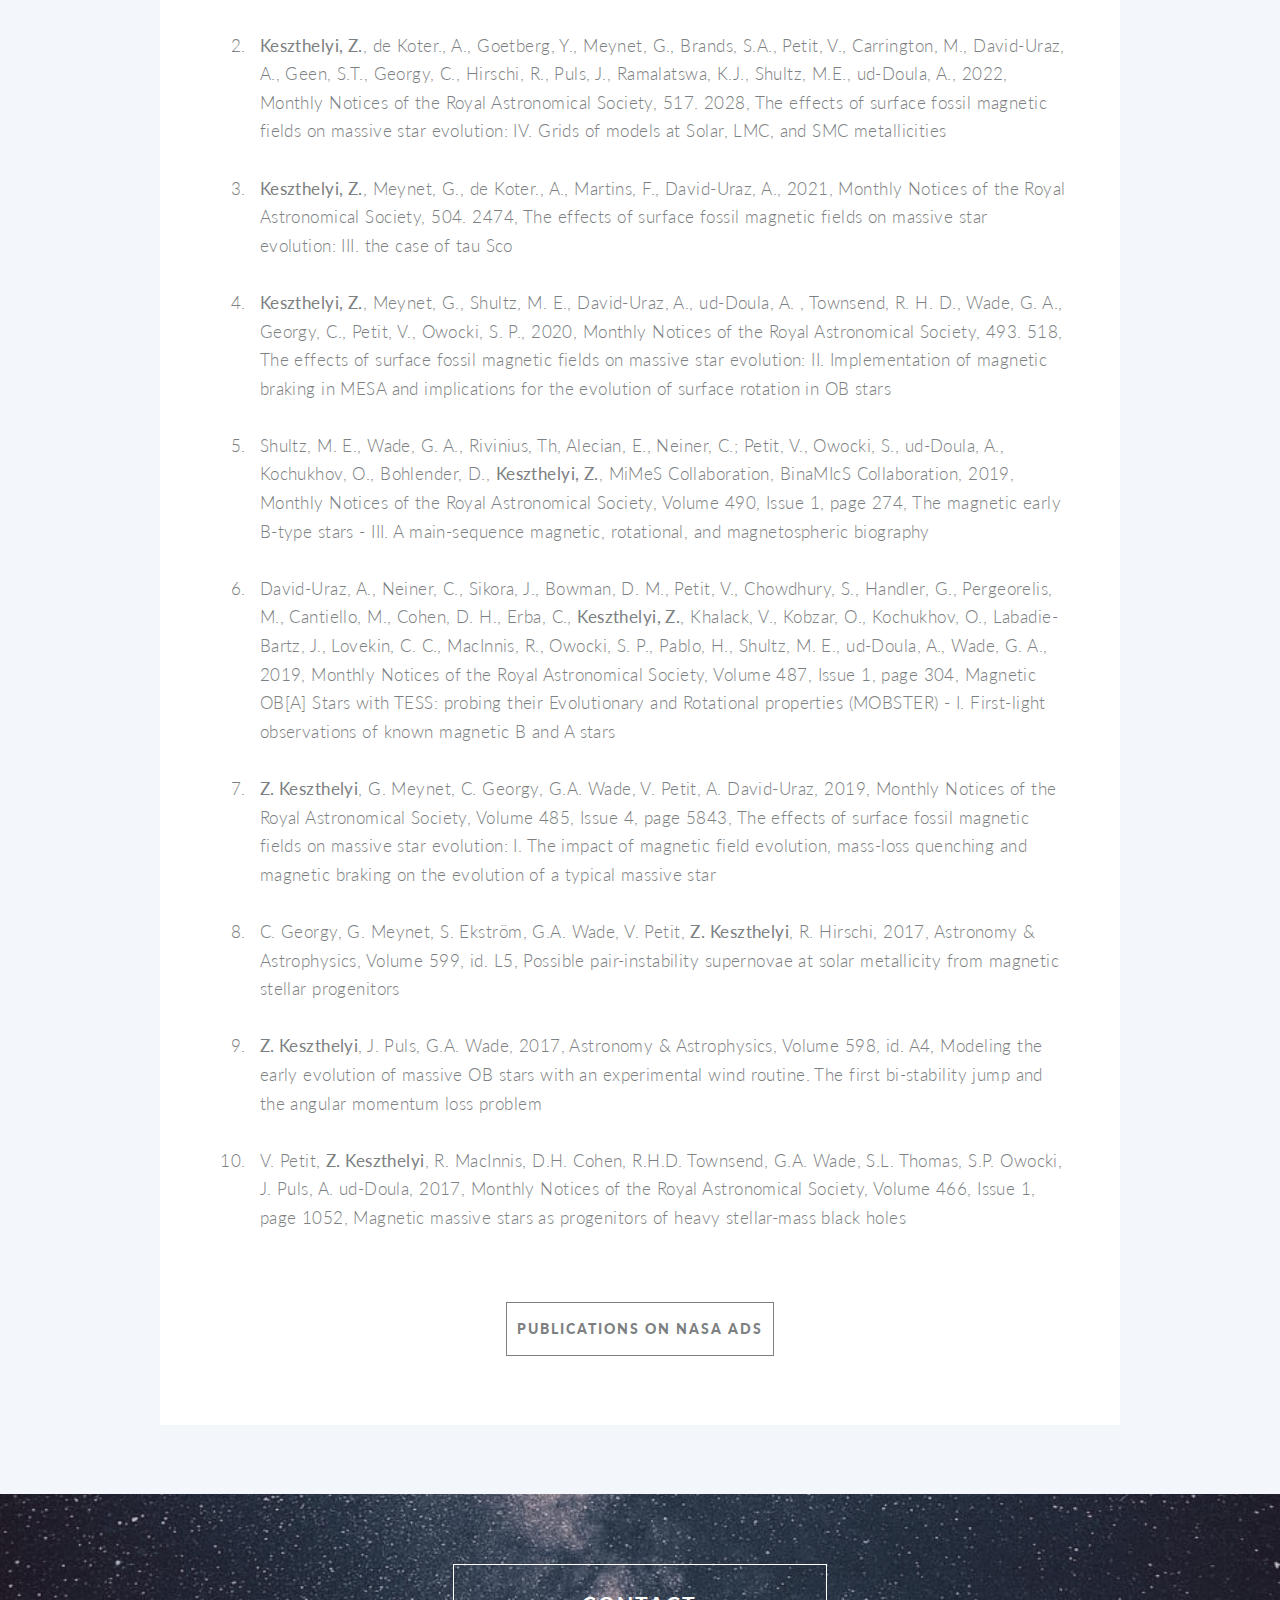
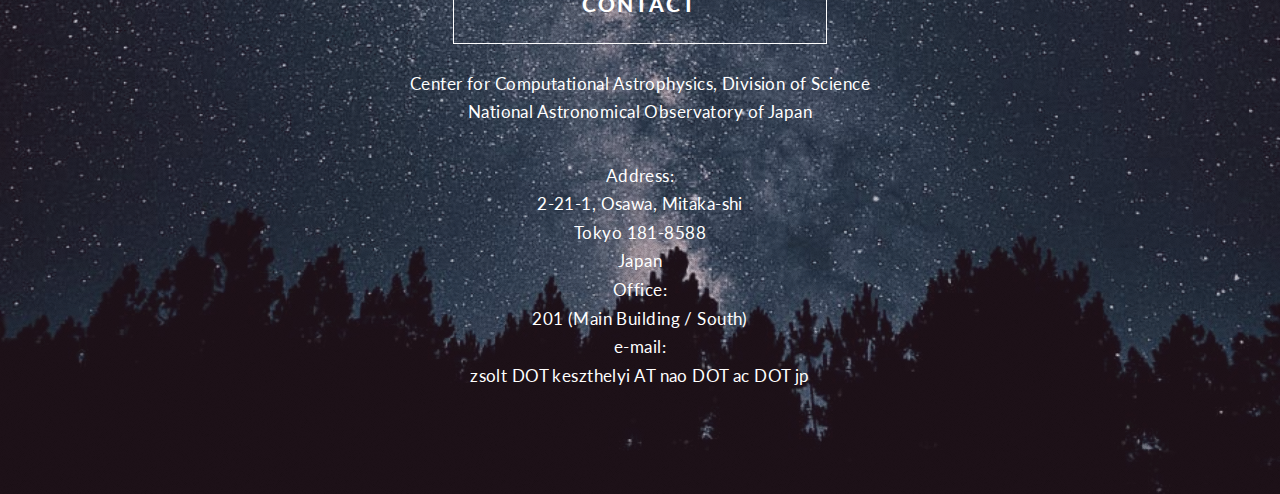
==== commit dad51715: "lol" ====
--- a/CV.html
+++ b/CV.html
@@ -200,6 +200,10 @@
 			             <p>
 			               <h3> Conferences & Workshops </h3>
 			              <ul>
+							<li>2024, 4 — 8 November: FRBs 2024, Khao Lak, Thailand, <strong><font color = 'black'>short talk</font></strong> 
+							</li>
+							<li>2024, 28 — 31 October: 15th East Asian VLBI workshop, Port Dickson, Malaysia, <strong><font color = 'black'>contributed talk</font></strong> 
+							</li>
 							<li>2024, 11 — 13 September: Astronomical Society of Japan Fall Annual Meeting, Kwansei Gakuin, Kobe-Sanda, Japan, <strong><font color = 'black'>contributed talk</font></strong> 
 							</li>
 							<li>2024, 13-14 August: IAU GA, FM4, Cape Town, South Africa, <strong><font color = 'black'>contributed talk</font></strong> (online)
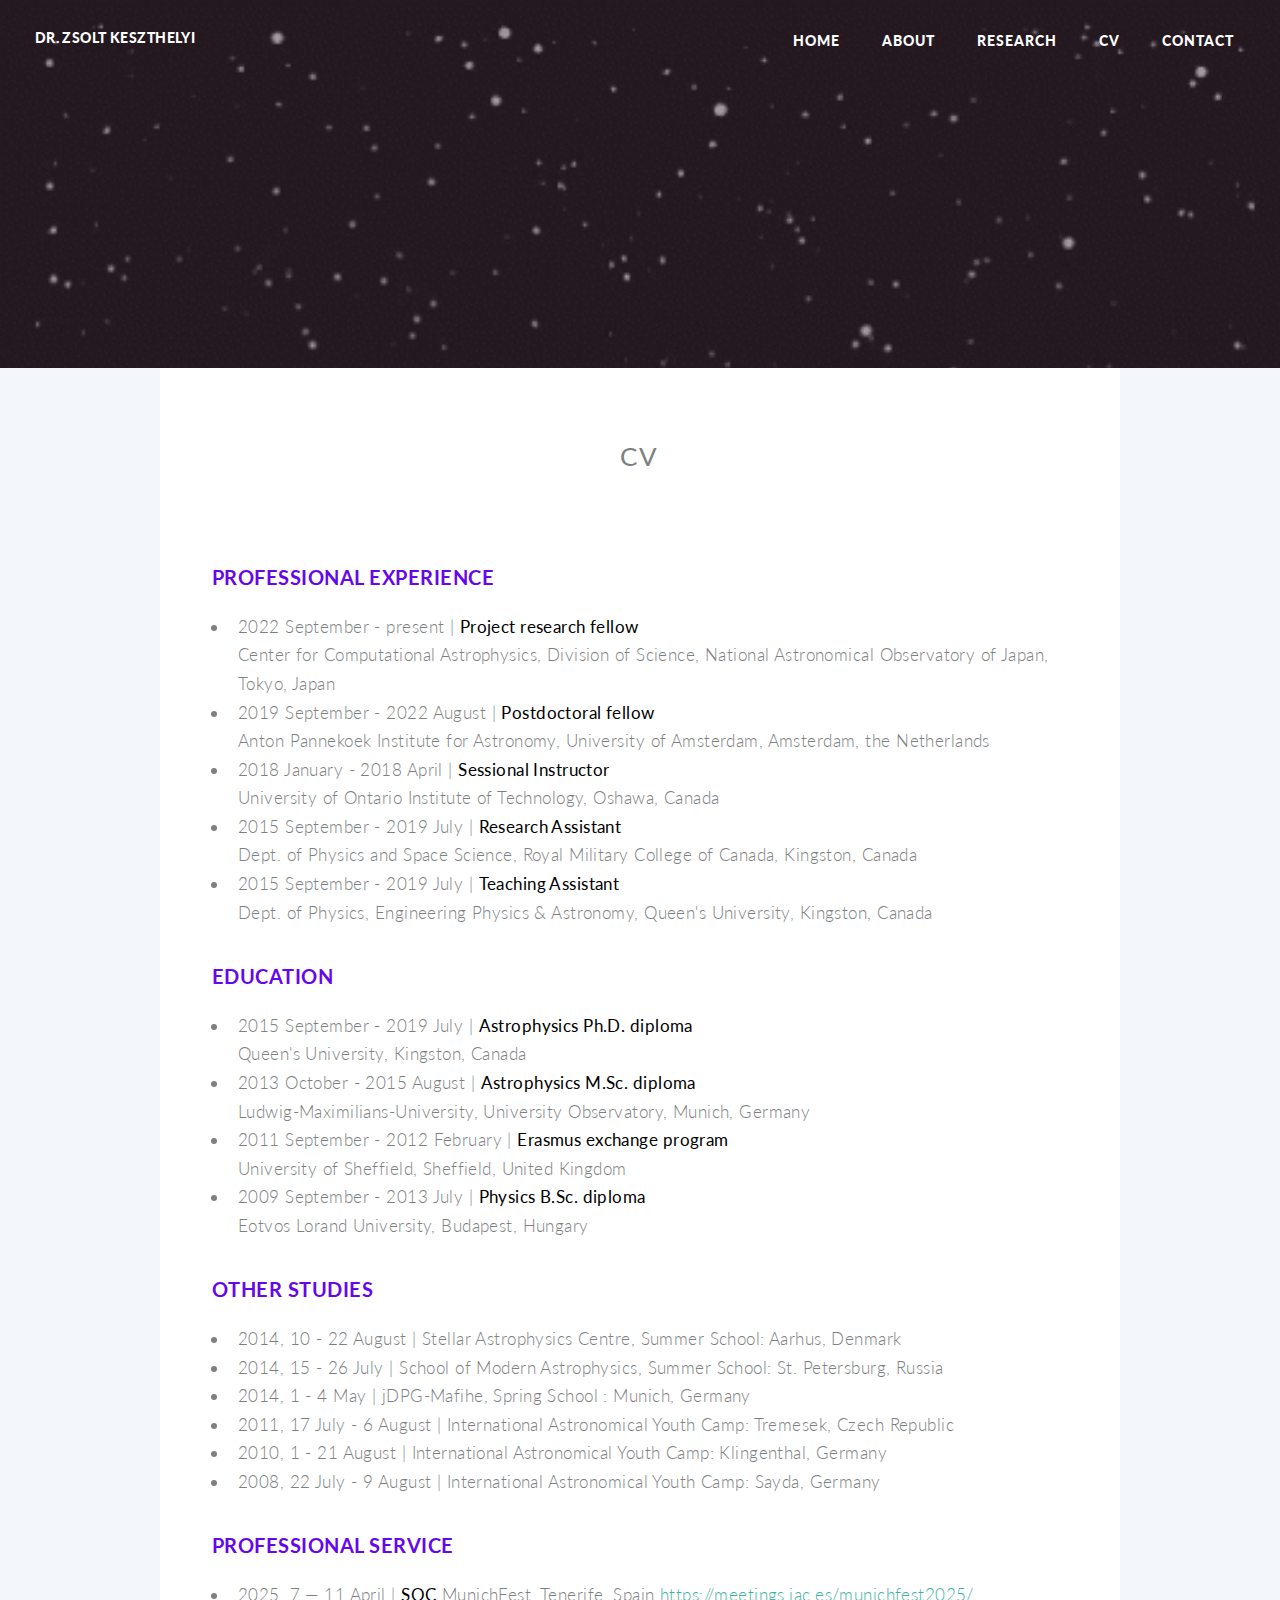
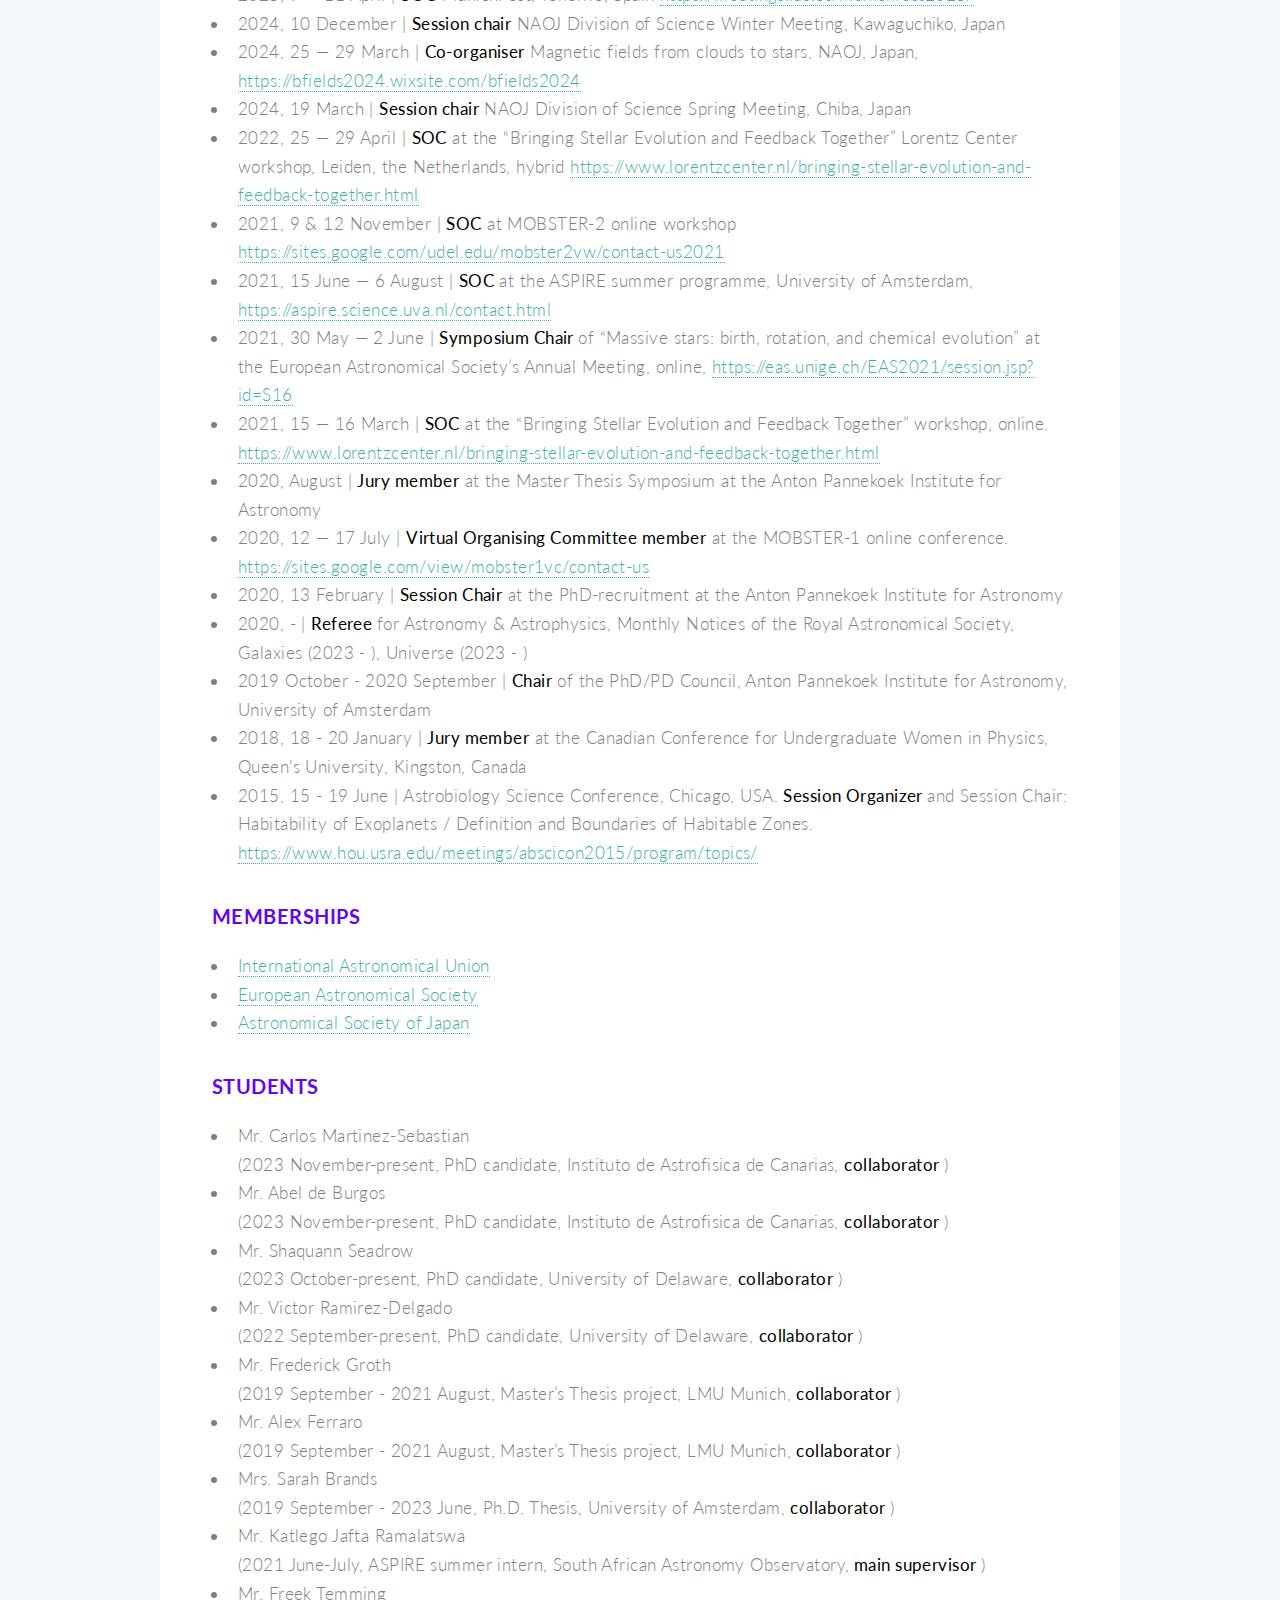
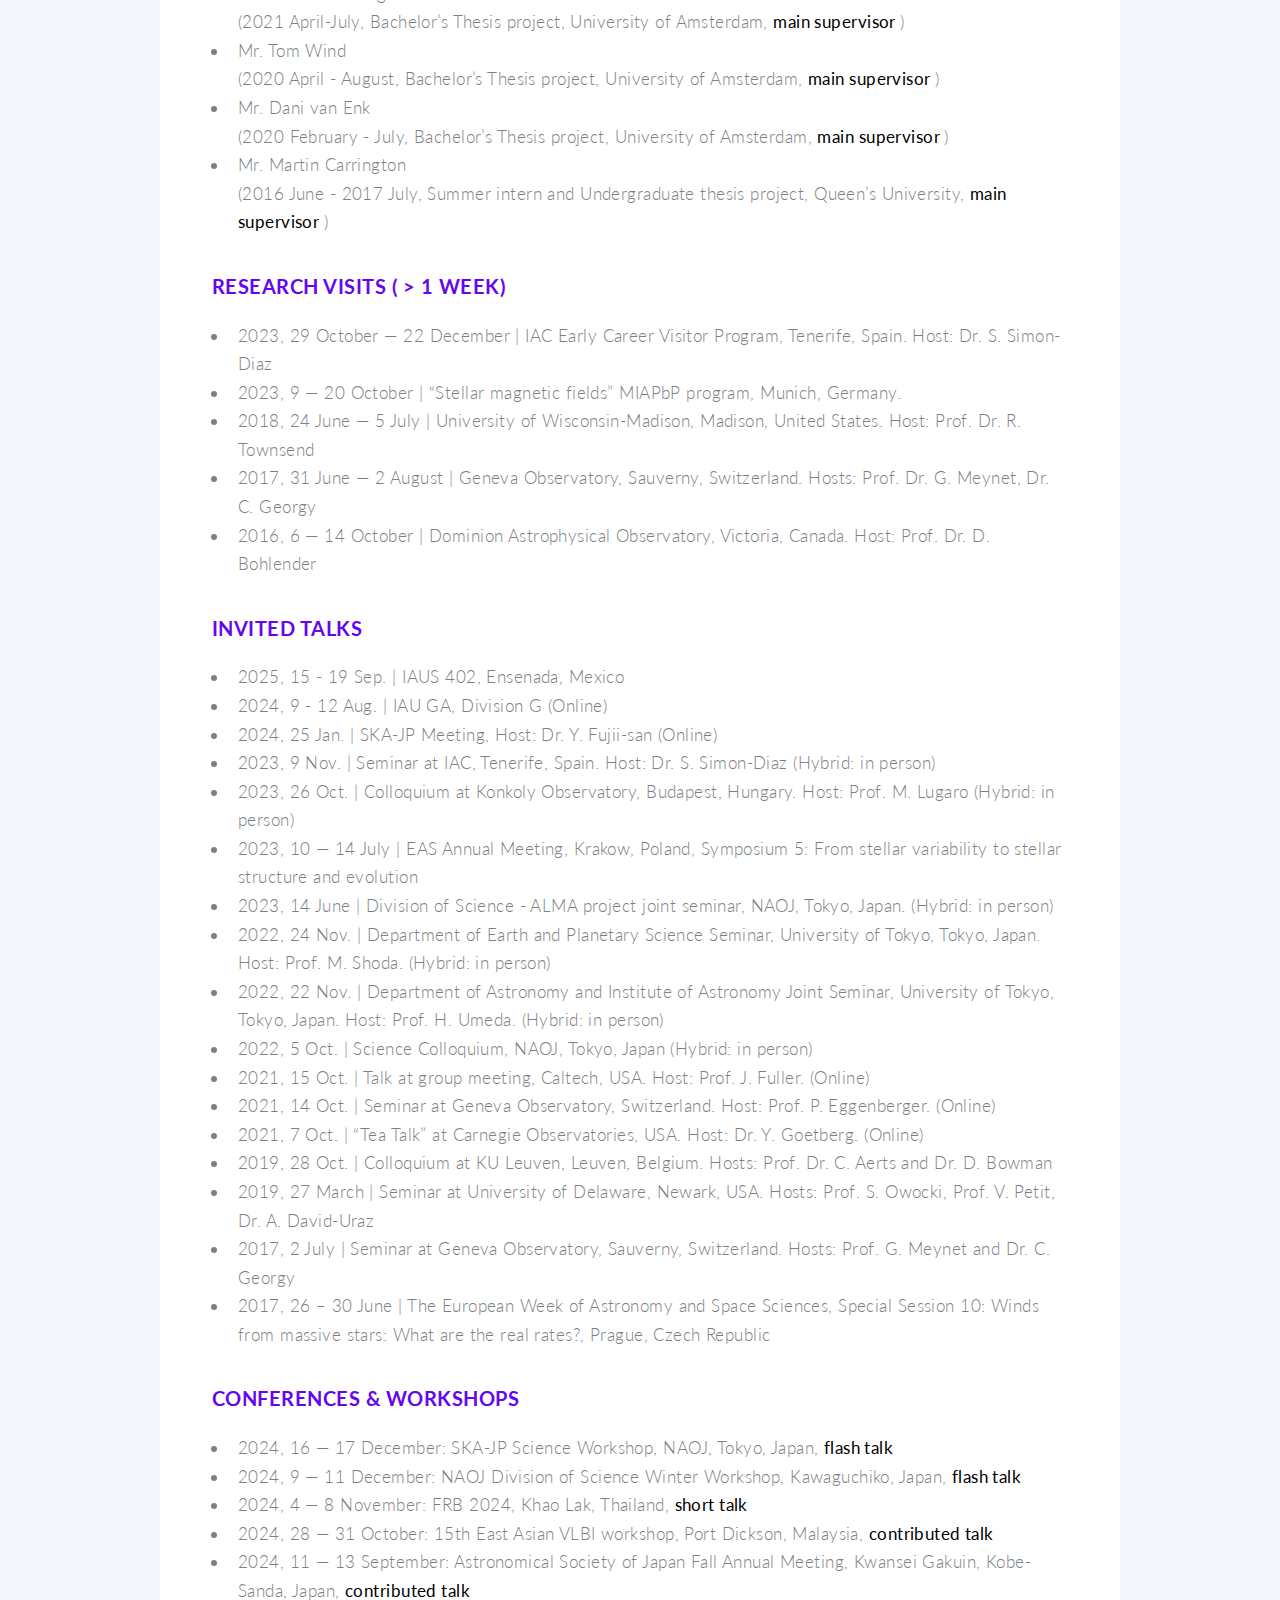
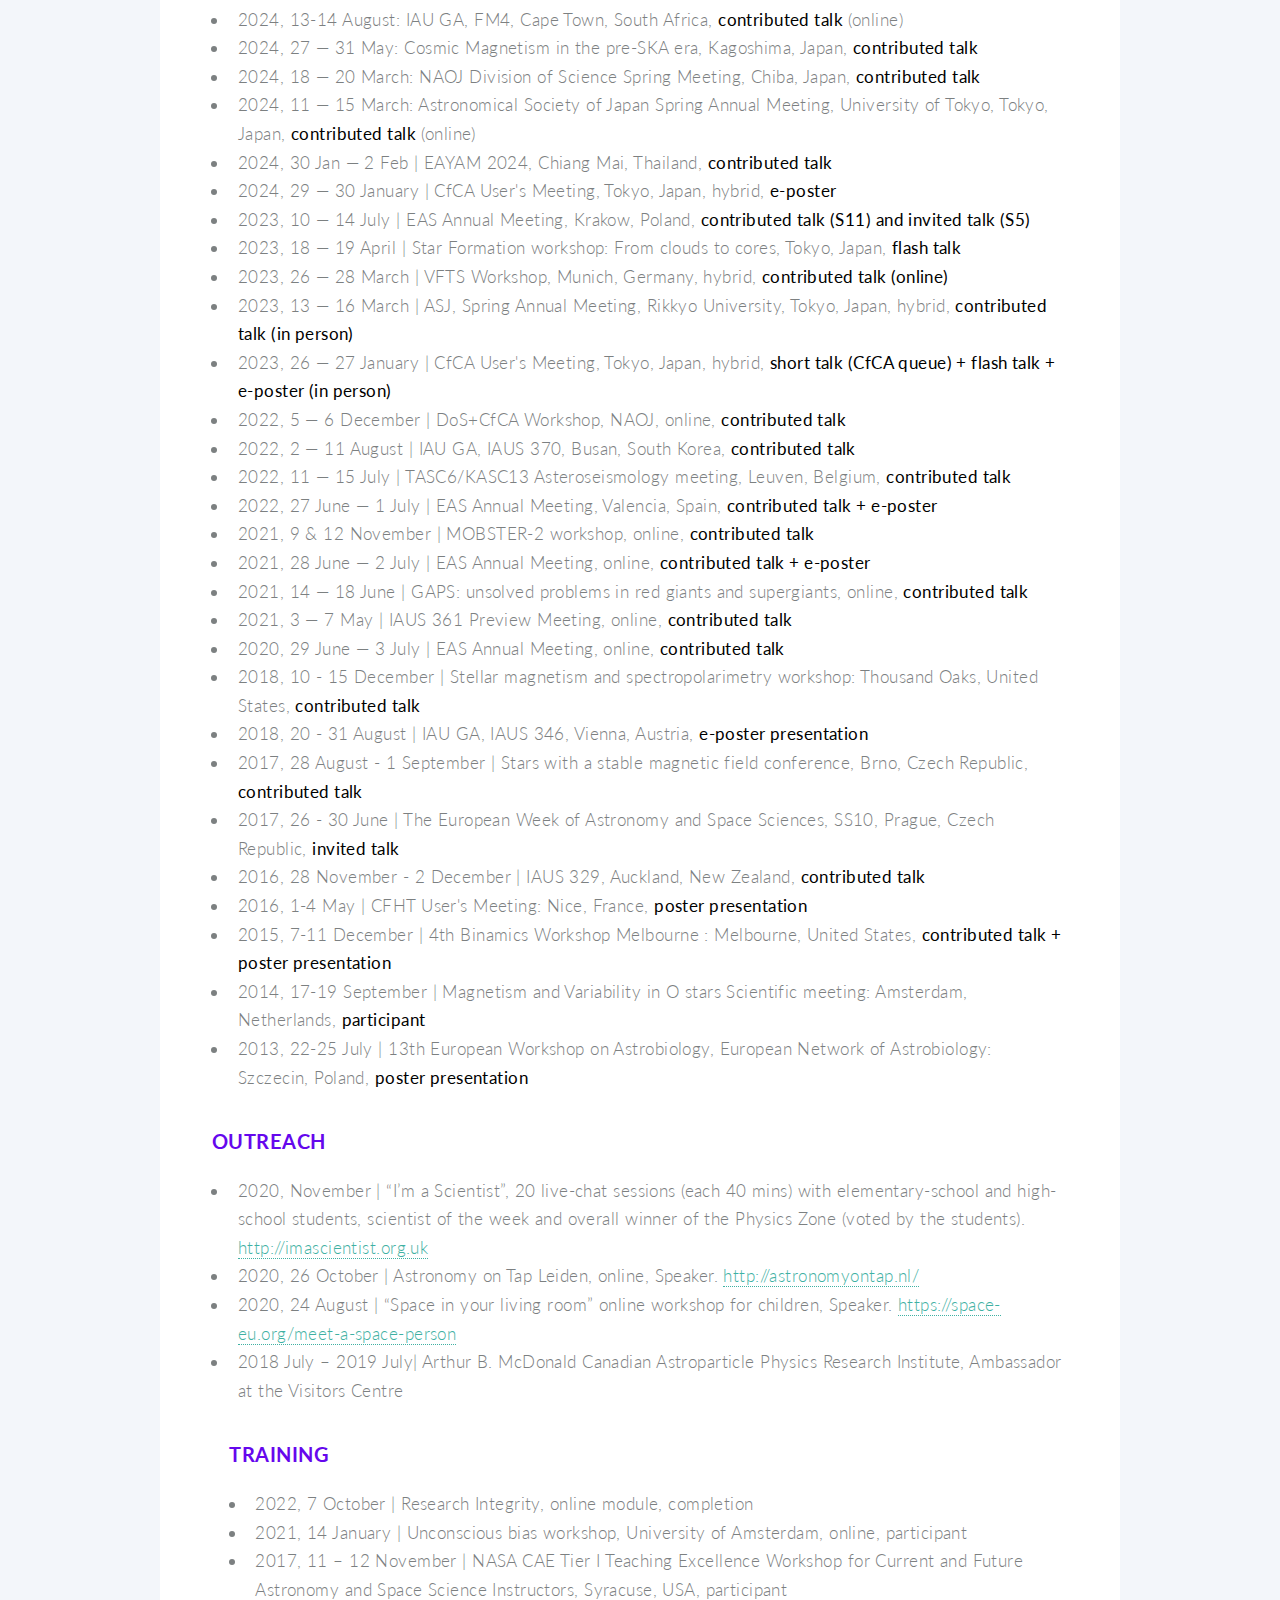
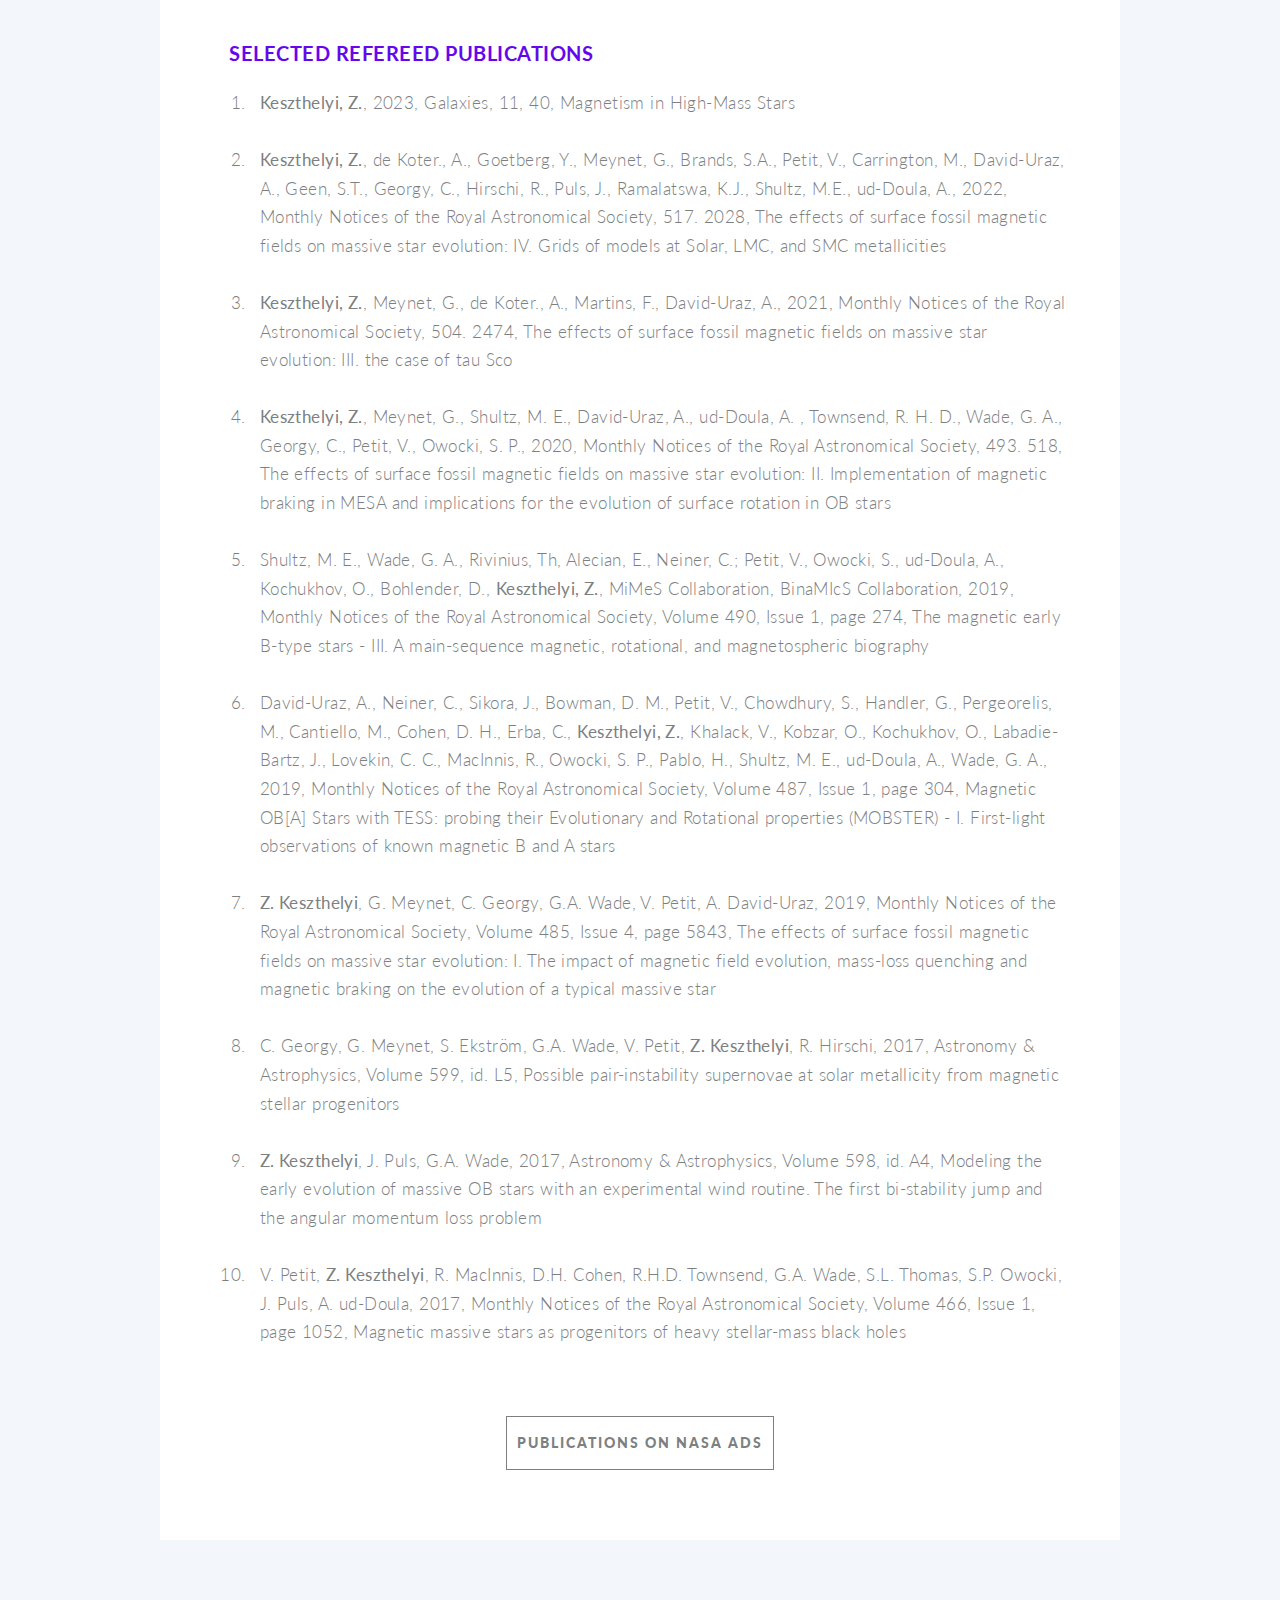
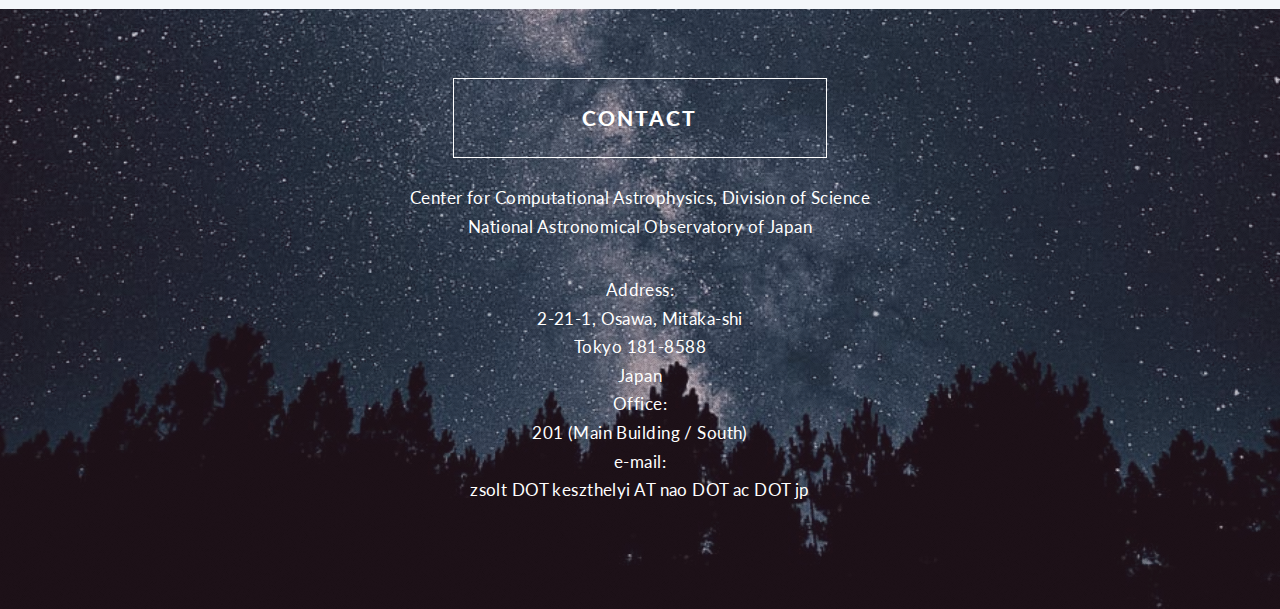
==== commit 6ef894ad: "lol" ====
--- a/CV.html
+++ b/CV.html
@@ -110,6 +110,7 @@
 			               <h3> Professional Service </h3>
 			              <ul> 
 				             <li> 2025, 7 — 11 April | <strong><font color = 'black'>SOC</font></strong> MunichFest, Tenerife, Spain <a href="https://meetings.iac.es/munichfest2025/">https://meetings.iac.es/munichfest2025/ </a></li>
+				             <li> 2024, 10 December | <strong><font color = 'black'>Session chair</font></strong>  NAOJ Division of Science Winter Meeting, Kawaguchiko, Japan</li>
 				             <li> 2024, 25 — 29 March | <strong><font color = 'black'>Co-organiser</font></strong>  Magnetic fields from clouds to stars, NAOJ, Japan, <a href="https://bfields2024.wixsite.com/bfields2024">https://bfields2024.wixsite.com/bfields2024 </a></li>
 				             <li> 2024, 19 March | <strong><font color = 'black'>Session chair</font></strong>  NAOJ Division of Science Spring Meeting, Chiba, Japan</li>
 				             <li> 2022, 25 — 29 April | <strong><font color = 'black'>SOC</font></strong>  at the “Bringing Stellar Evolution and Feedback Together” Lorentz Center workshop, Leiden, the Netherlands, hybrid <a href="https://www.lorentzcenter.nl/bringing-stellar-evolution-and-feedback-together.html" target="_blank">https://www.lorentzcenter.nl/bringing-stellar-evolution-and-feedback-together.html </a></li>
@@ -177,6 +178,7 @@
 			             <p>
 			               <h3> Invited Talks </h3>
 			              <ul> 						
+							<li> 2025, 15 - 19 Sep. | IAUS 402, Ensenada, Mexico</li>
 							<li> 2024, 9 - 12 Aug. | IAU GA, Division G (Online)</li>
 							<li> 2024, 25 Jan. | SKA-JP Meeting, Host: Dr. Y. Fujii-san (Online)</li>
 							<li> 2023, 9 Nov. | Seminar at IAC, Tenerife, Spain. Host: Dr. S. Simon-Diaz (Hybrid: in person)</li>
@@ -200,7 +202,11 @@
 			             <p>
 			               <h3> Conferences & Workshops </h3>
 			              <ul>
-							<li>2024, 4 — 8 November: FRBs 2024, Khao Lak, Thailand, <strong><font color = 'black'>short talk</font></strong> 
+							<li>2024, 16 — 17 December: SKA-JP Science Workshop, NAOJ, Tokyo, Japan, <strong><font color = 'black'>flash talk</font></strong> 
+							</li>
+							<li>2024, 9 — 11 December: NAOJ Division of Science Winter Workshop, Kawaguchiko, Japan, <strong><font color = 'black'>flash talk</font></strong> 
+							</li>
+							<li>2024, 4 — 8 November: FRB 2024, Khao Lak, Thailand, <strong><font color = 'black'>short talk</font></strong> 
 							</li>
 							<li>2024, 28 — 31 October: 15th East Asian VLBI workshop, Port Dickson, Malaysia, <strong><font color = 'black'>contributed talk</font></strong> 
 							</li>
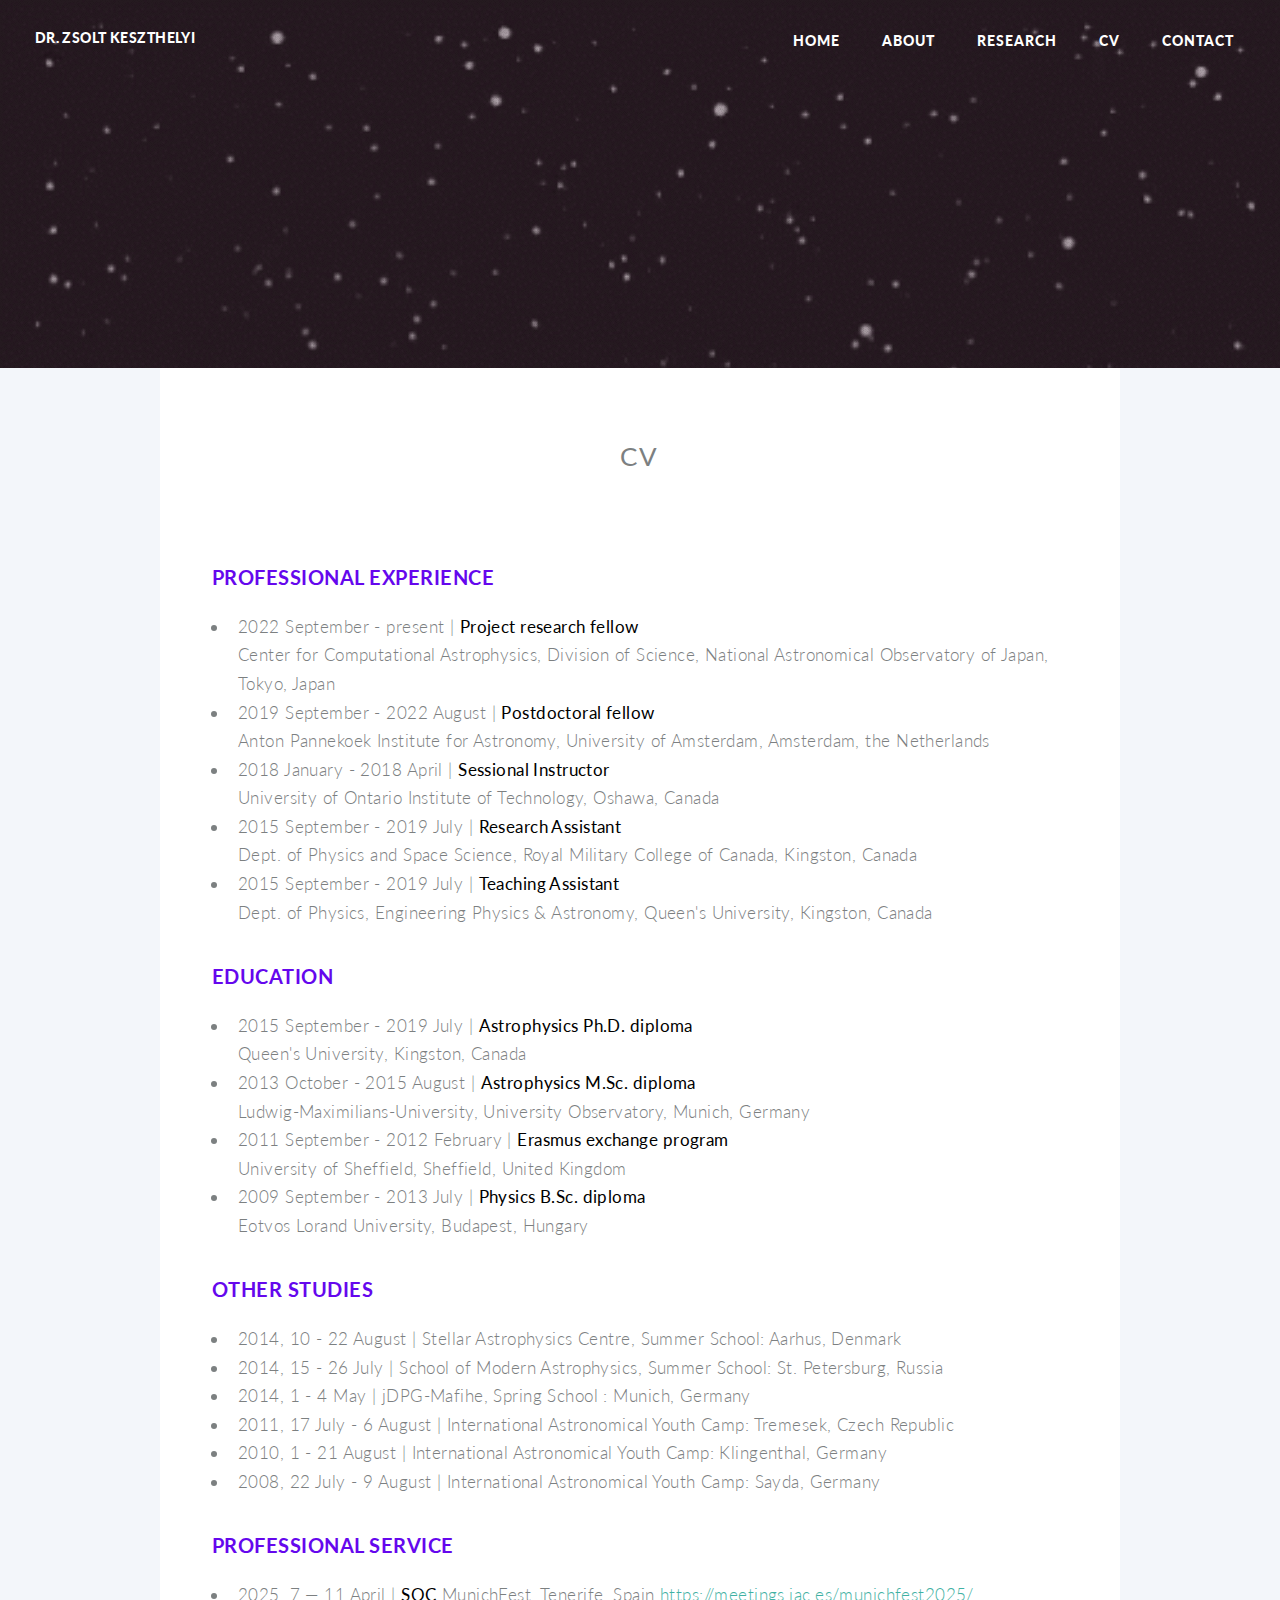
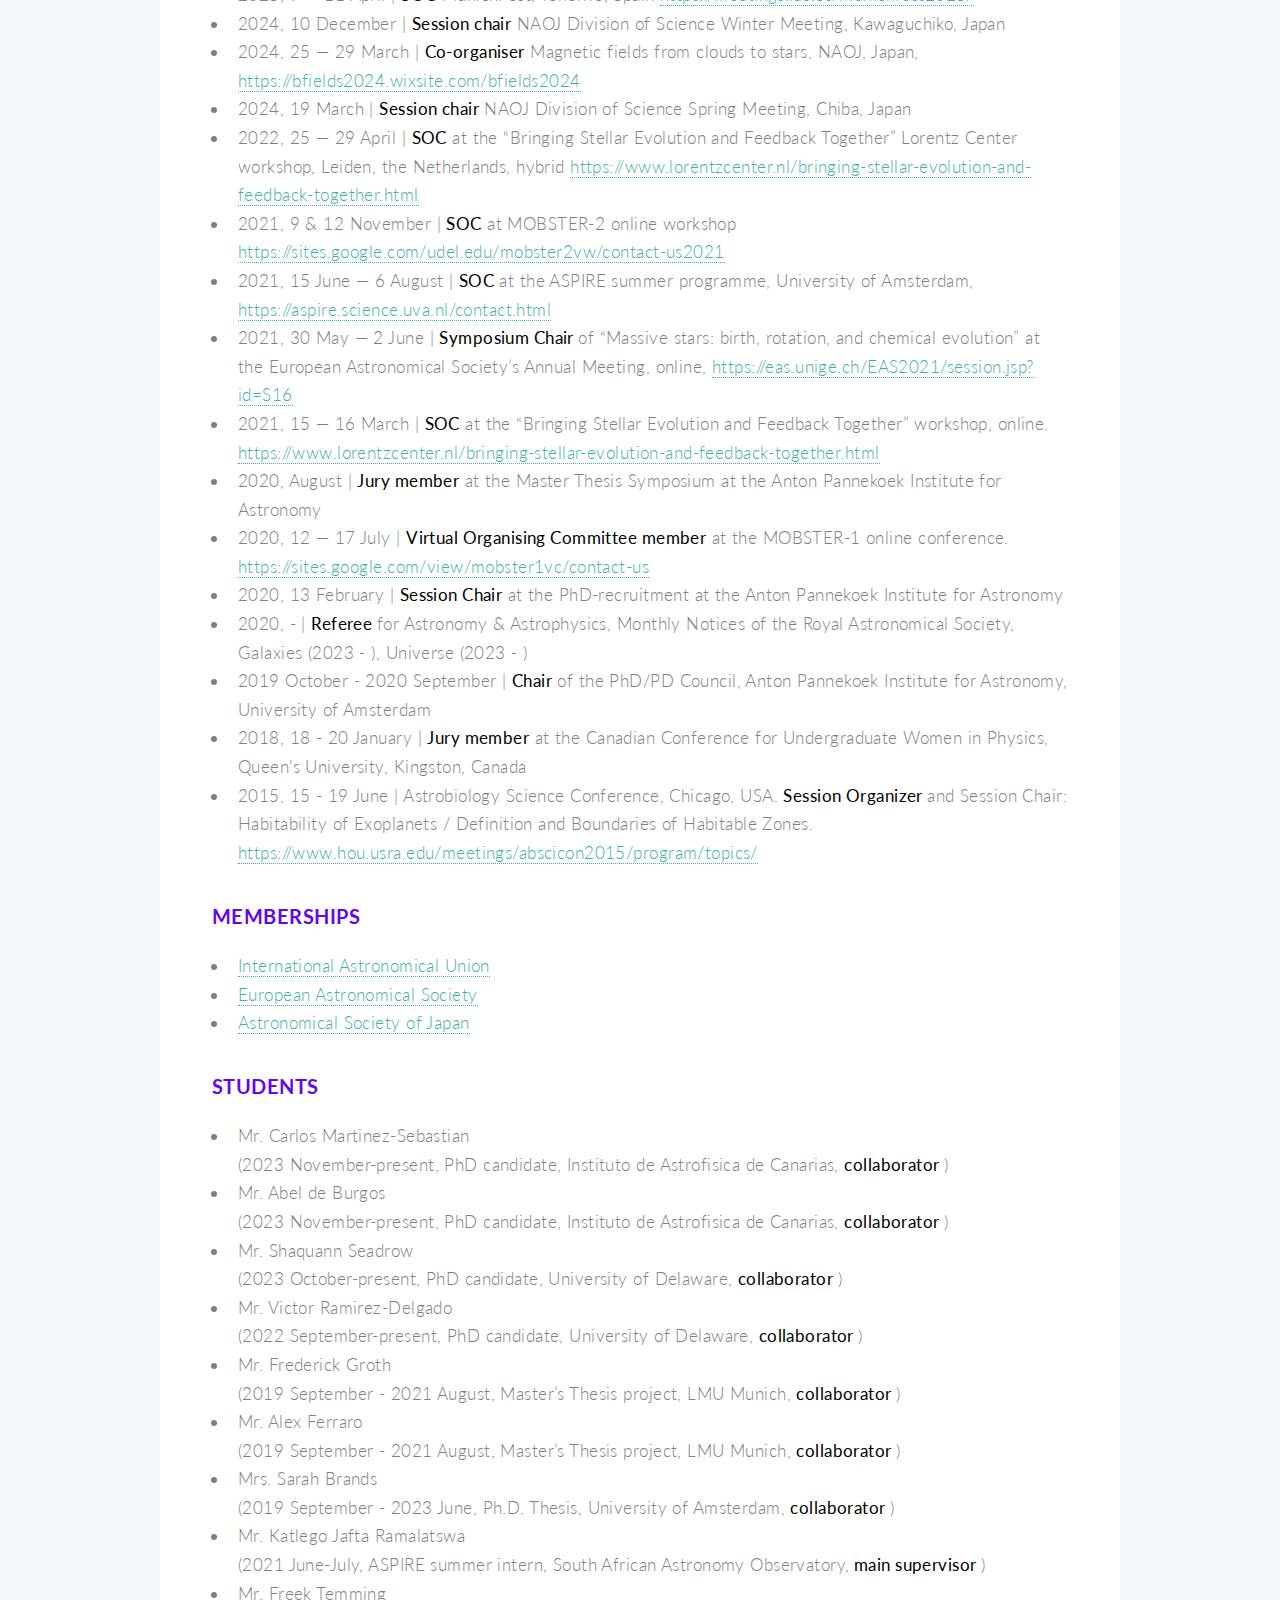
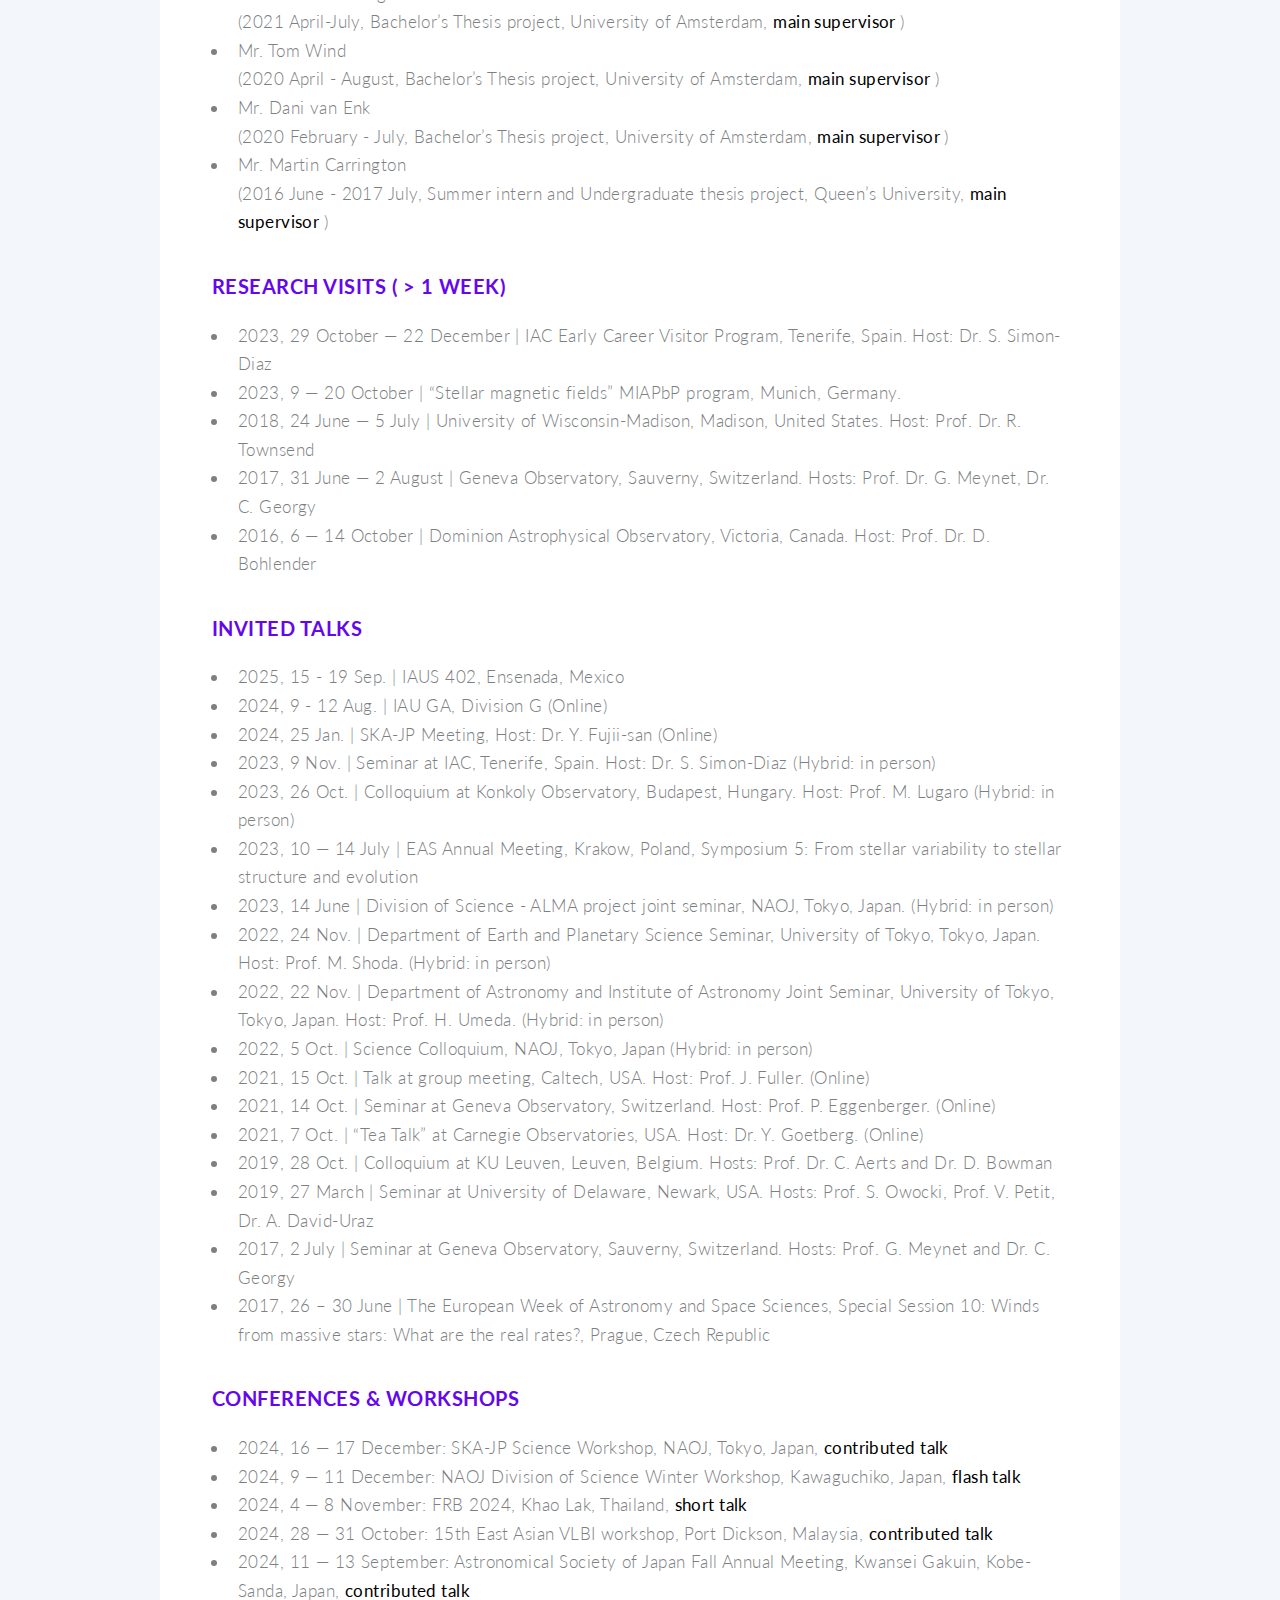
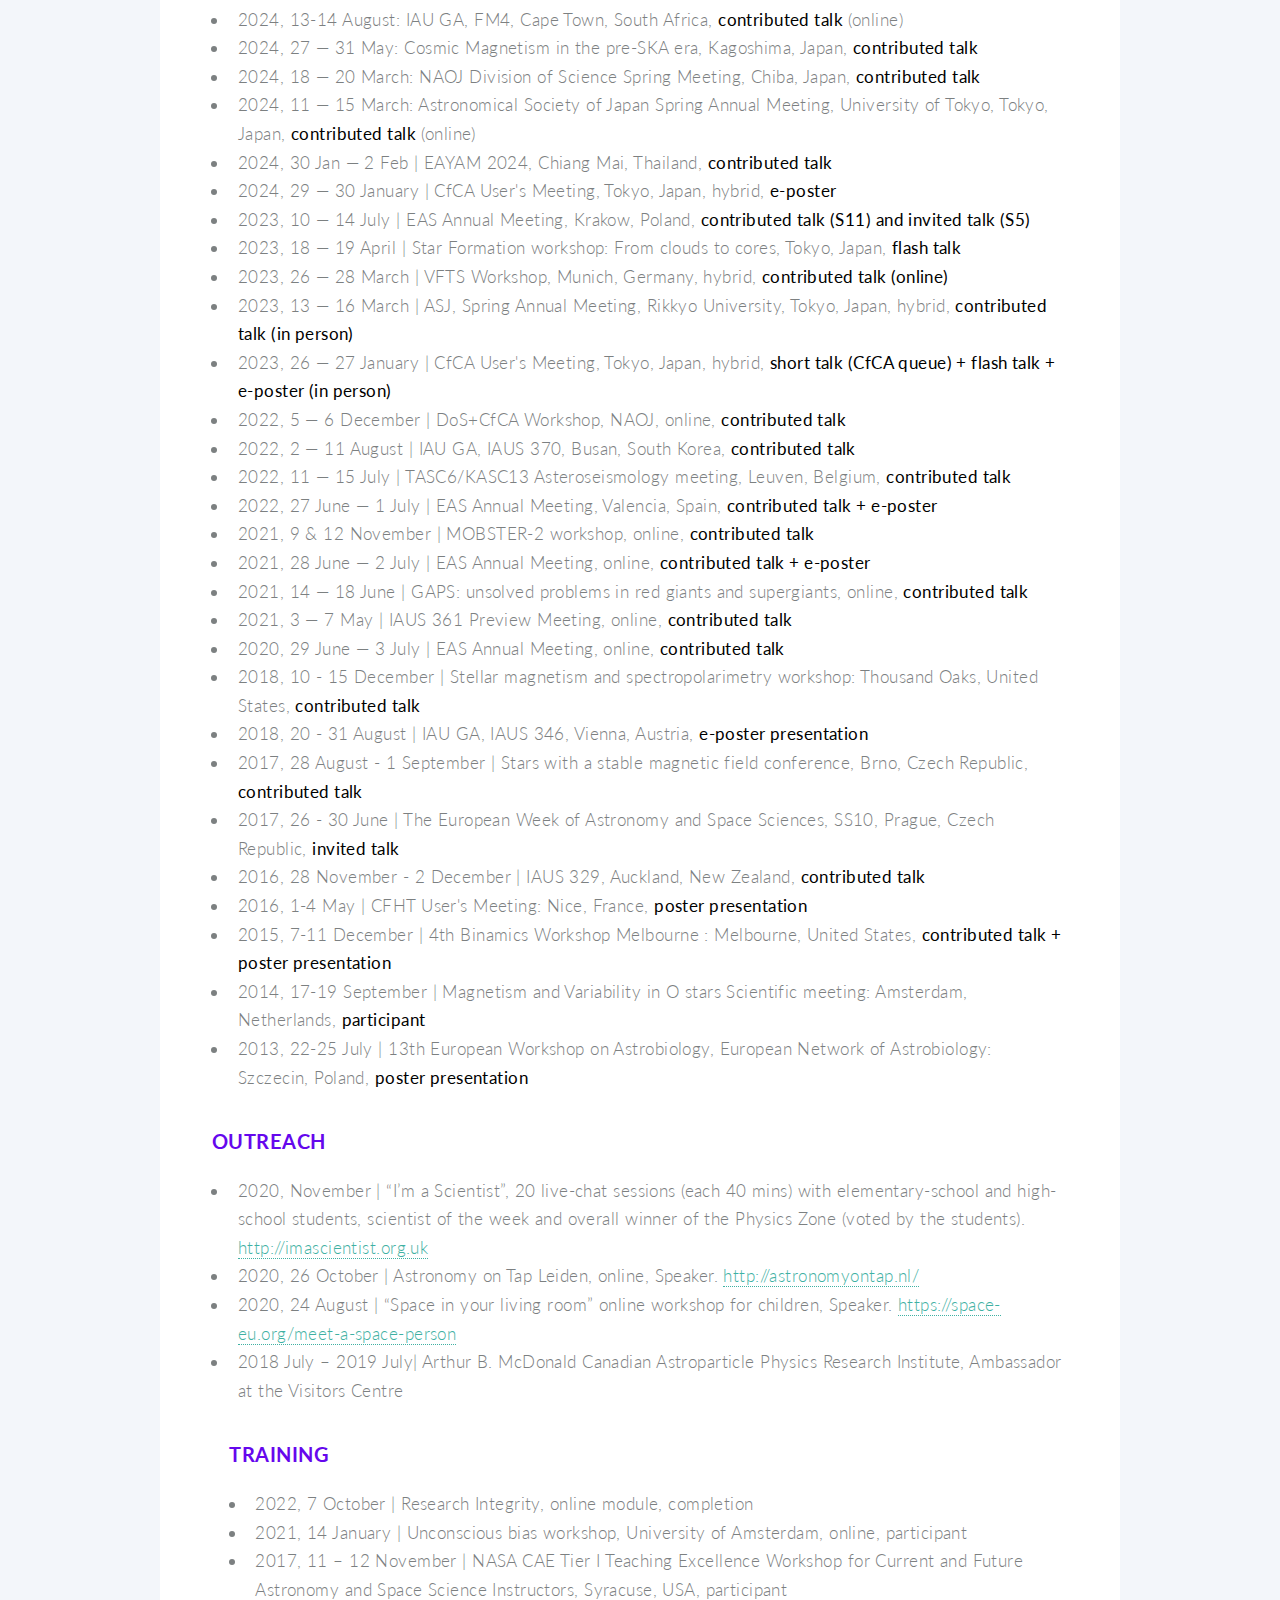
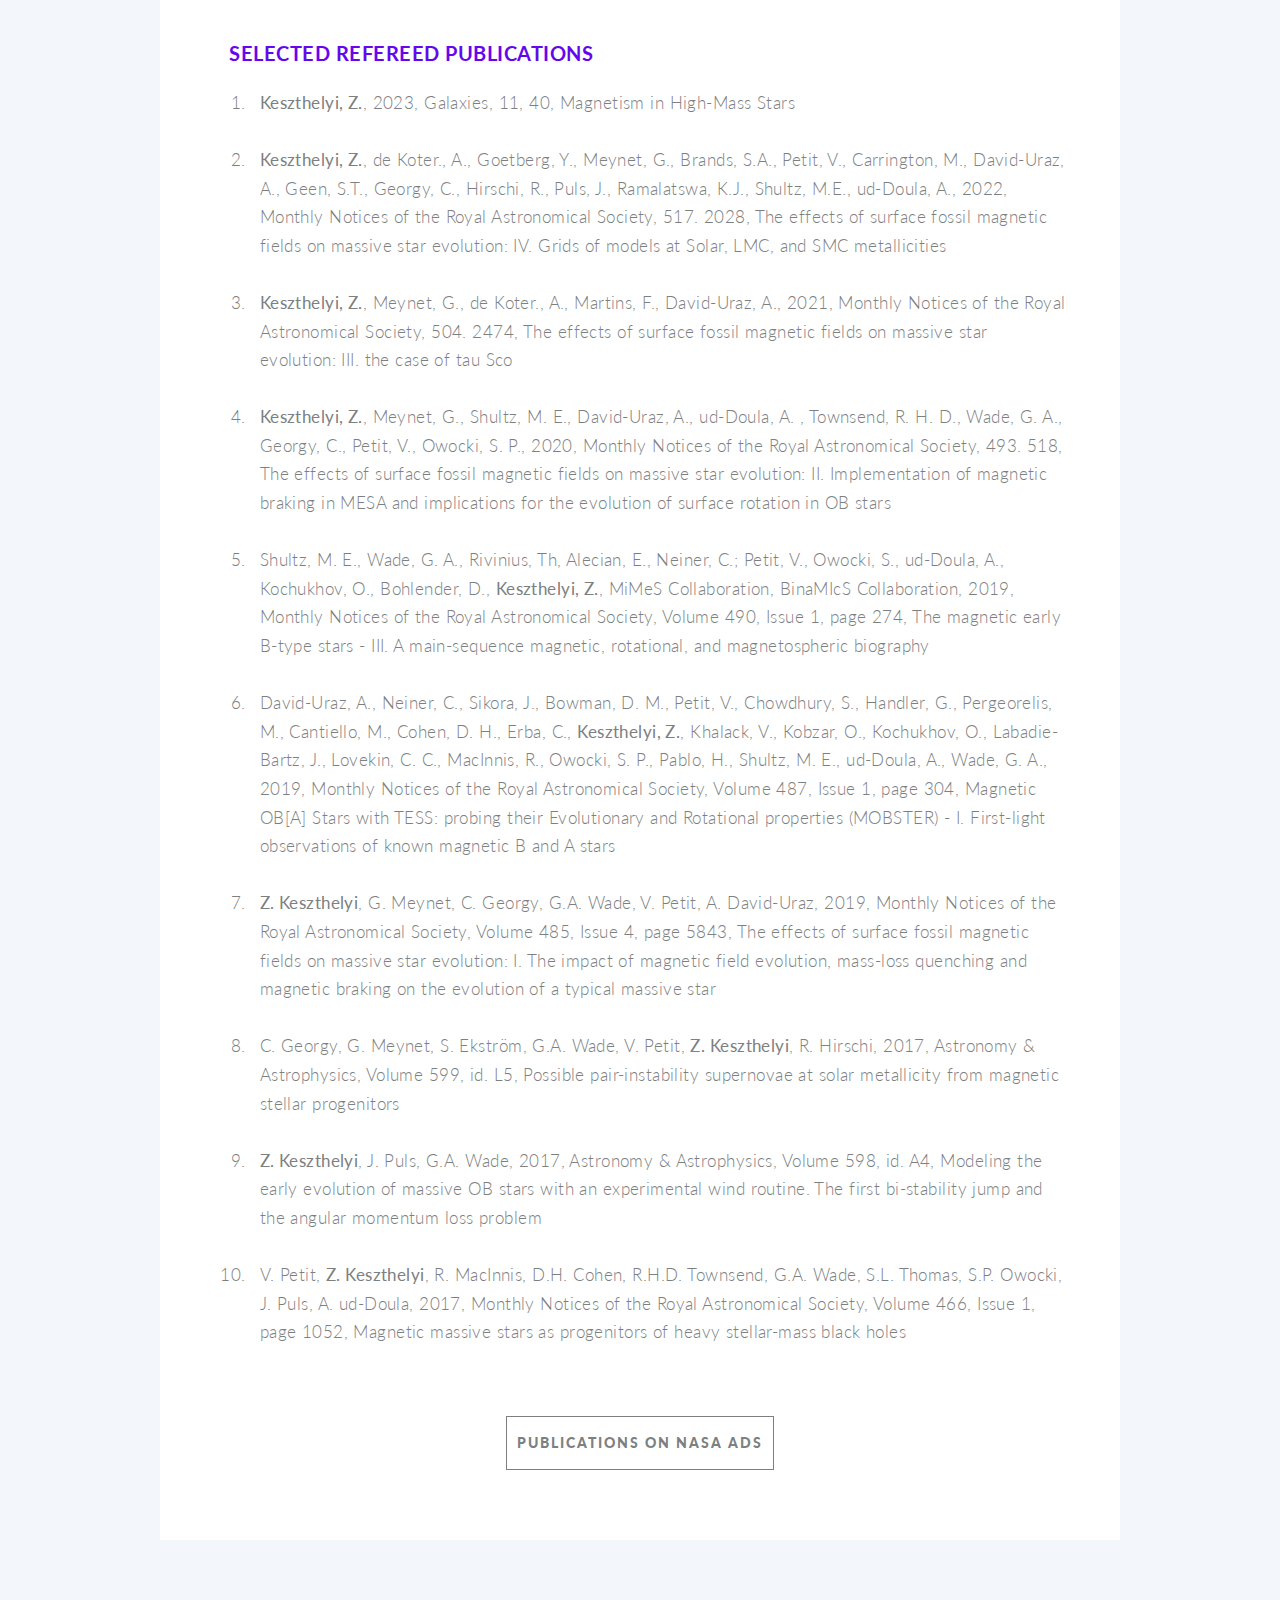
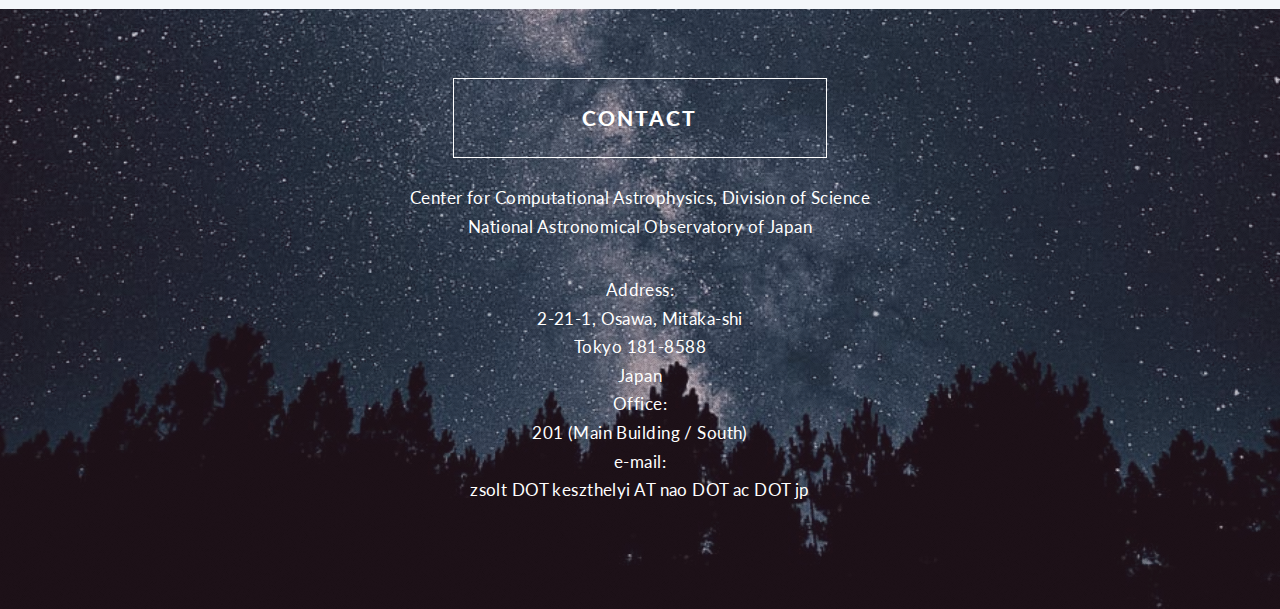
==== commit 4898214f: "lol" ====
--- a/CV.html
+++ b/CV.html
@@ -202,7 +202,7 @@
 			             <p>
 			               <h3> Conferences & Workshops </h3>
 			              <ul>
-							<li>2024, 16 — 17 December: SKA-JP Science Workshop, NAOJ, Tokyo, Japan, <strong><font color = 'black'>flash talk</font></strong> 
+							<li>2024, 16 — 17 December: SKA-JP Science Workshop, NAOJ, Tokyo, Japan, <strong><font color = 'black'>contributed talk</font></strong> 
 							</li>
 							<li>2024, 9 — 11 December: NAOJ Division of Science Winter Workshop, Kawaguchiko, Japan, <strong><font color = 'black'>flash talk</font></strong> 
 							</li>
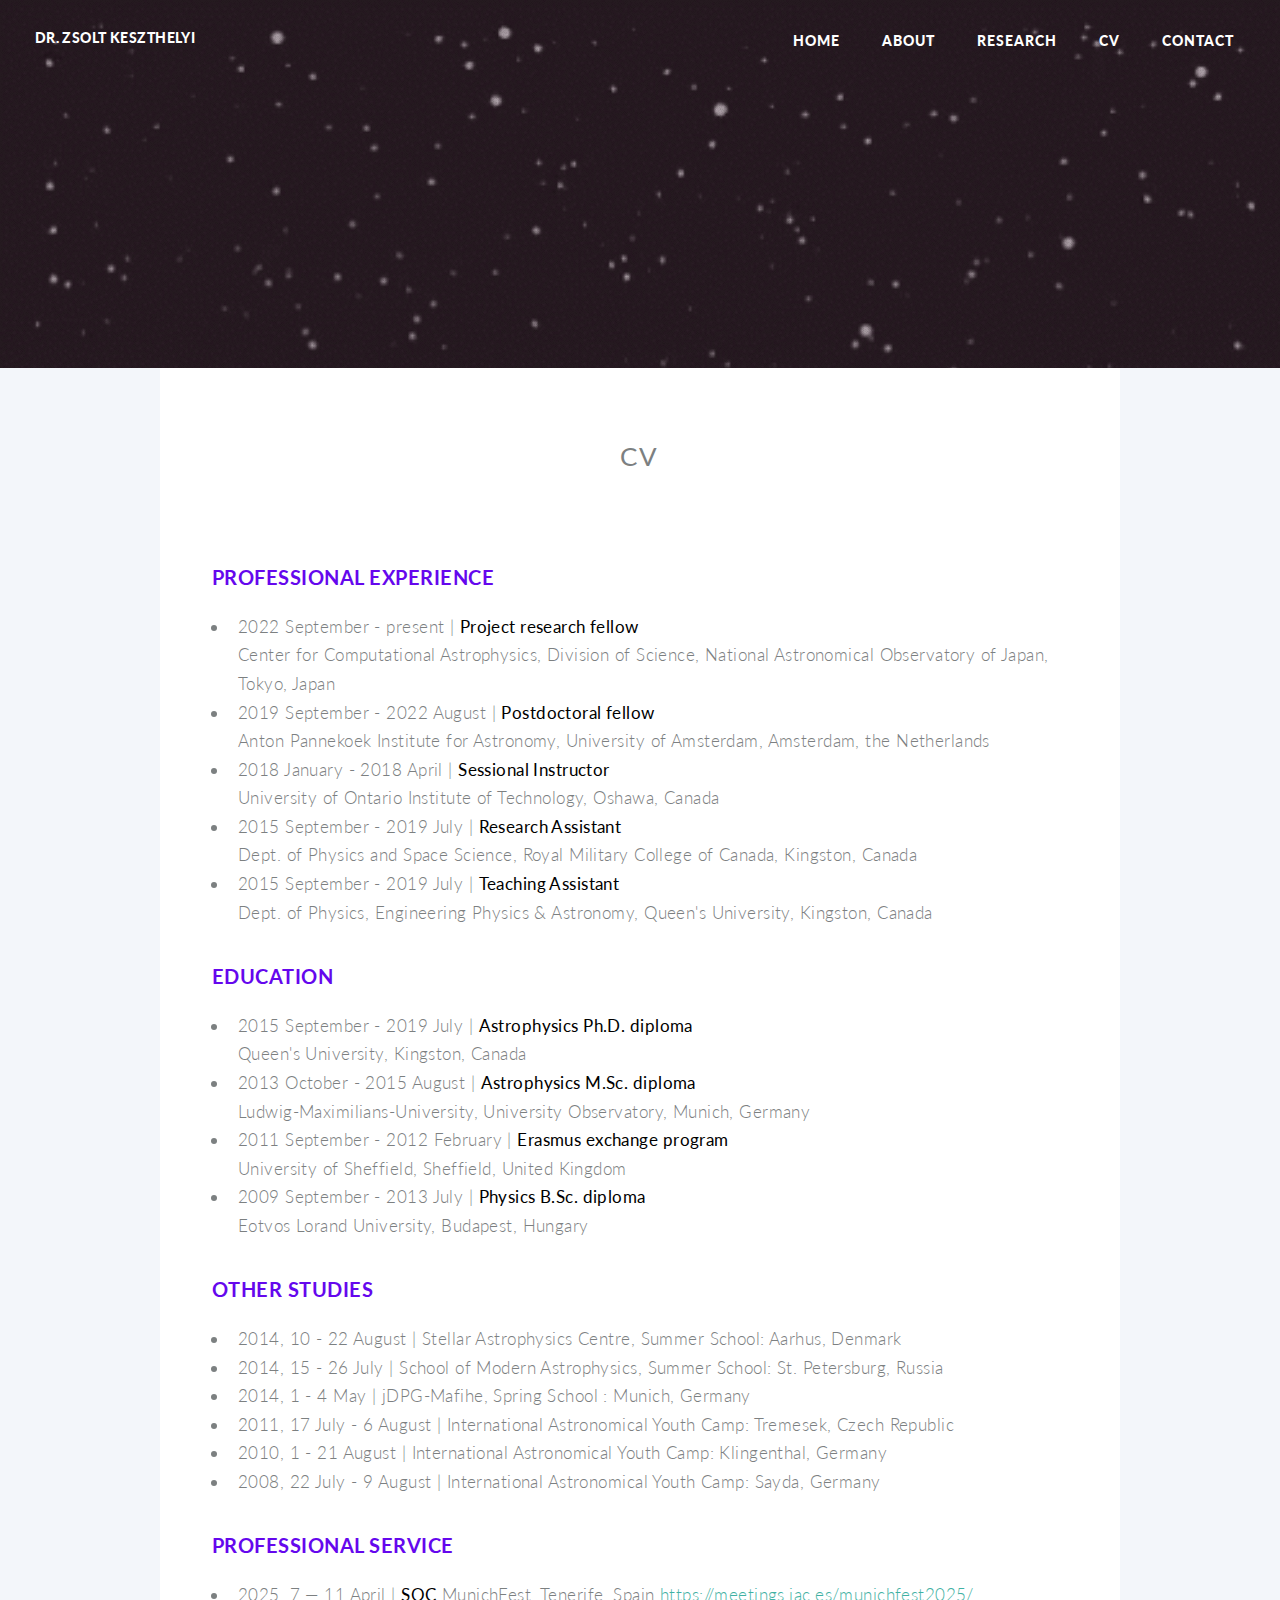
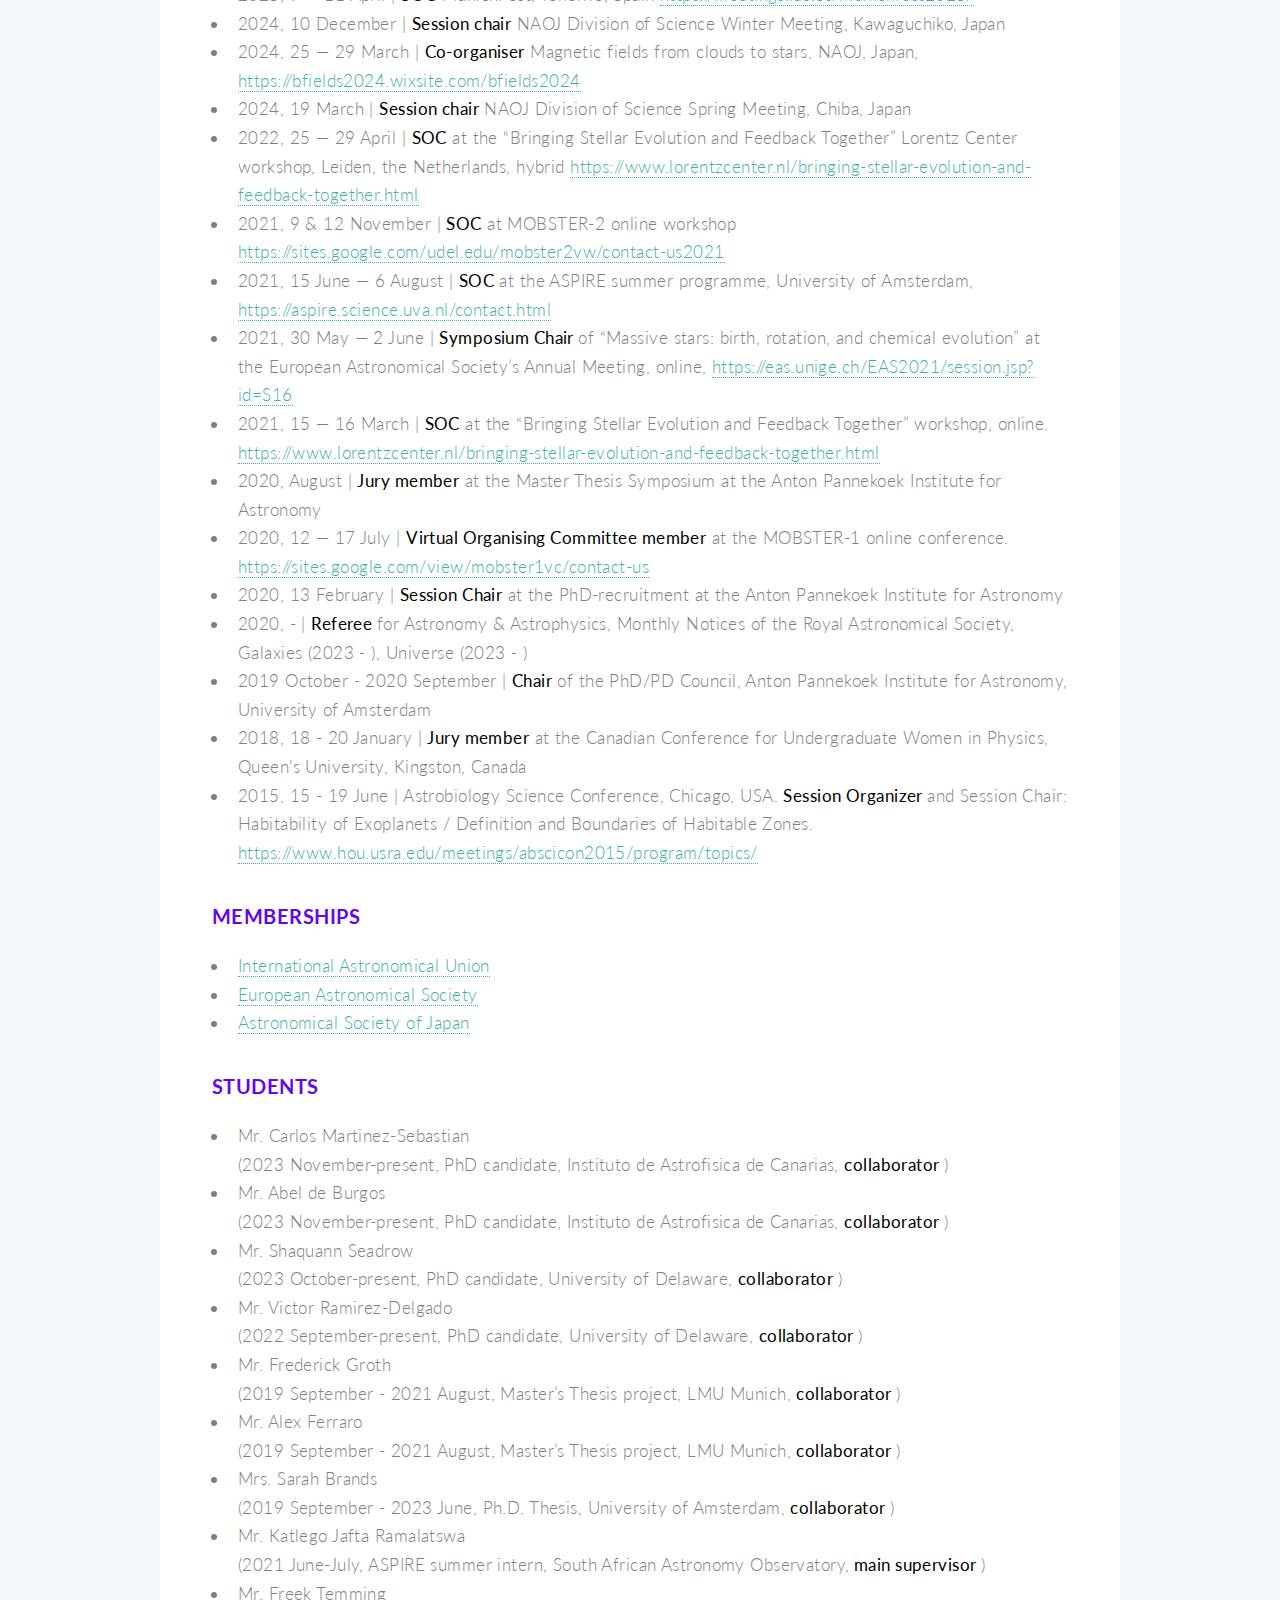
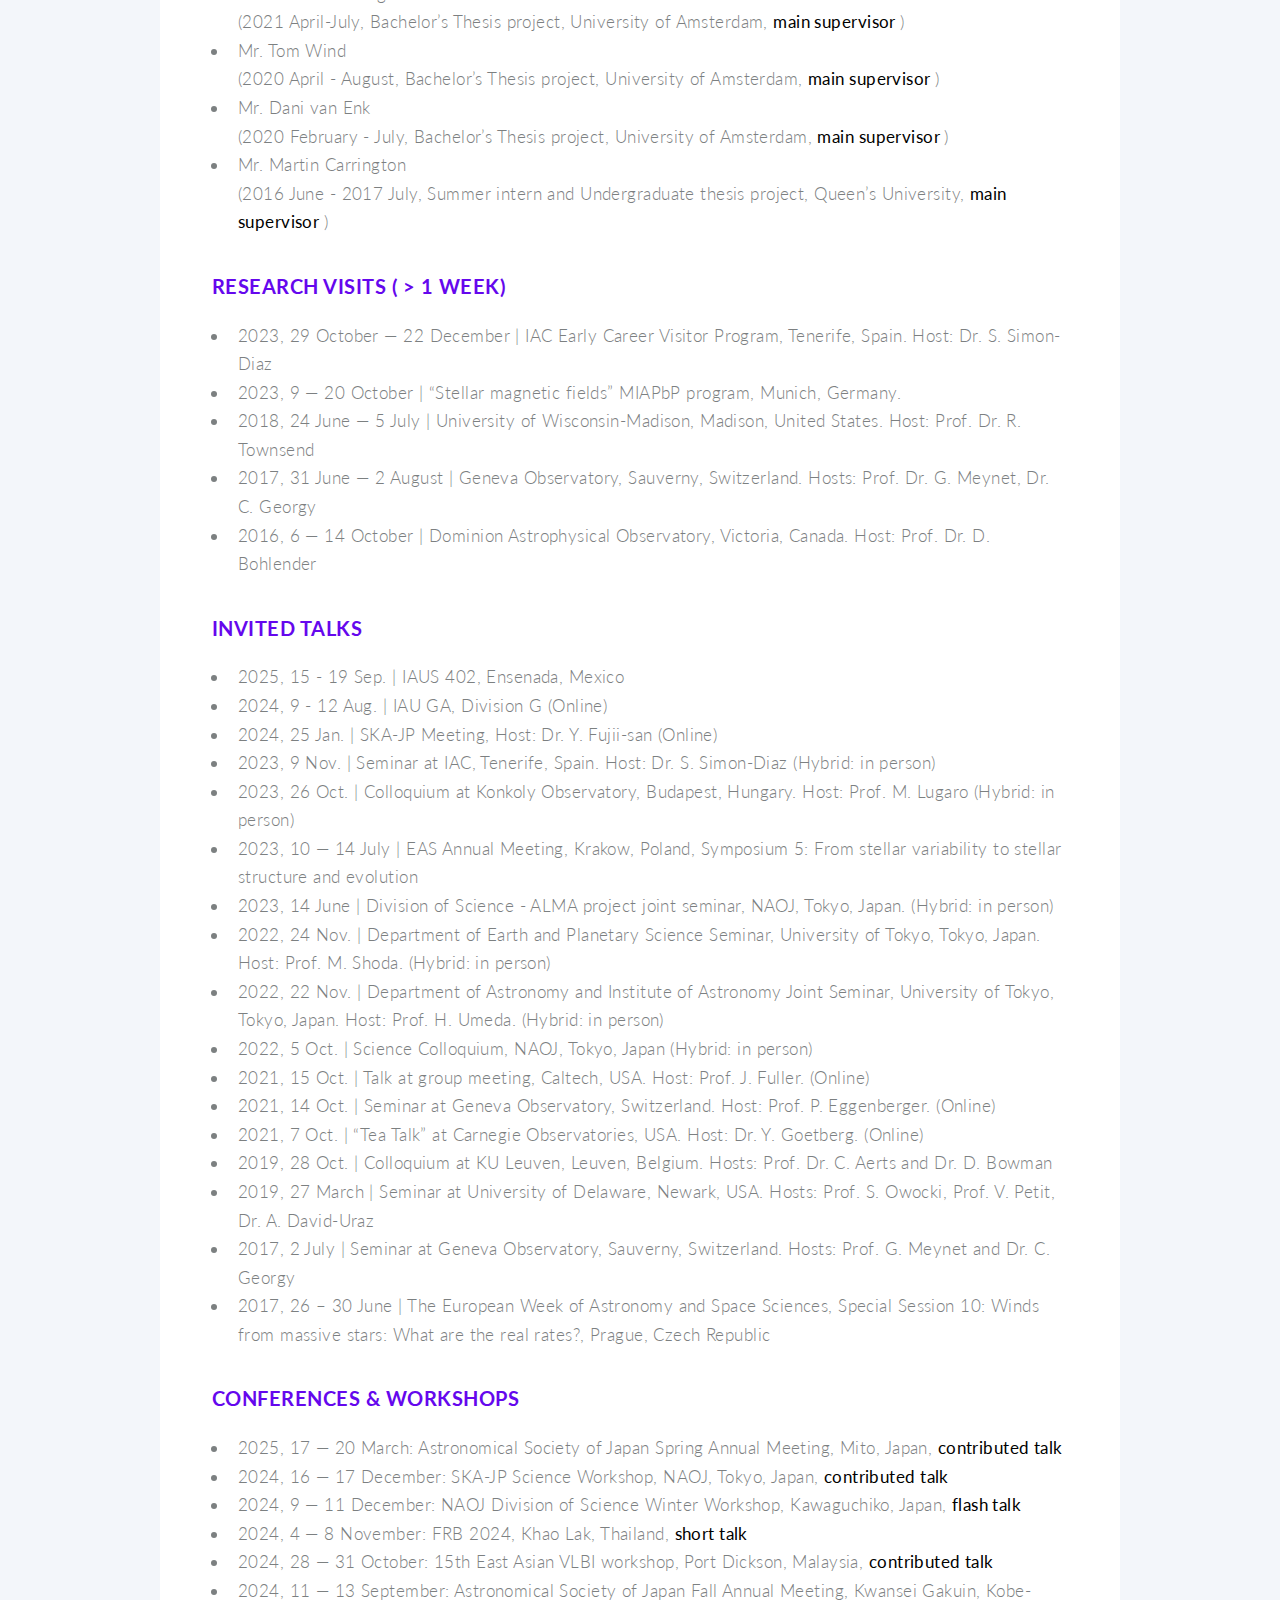
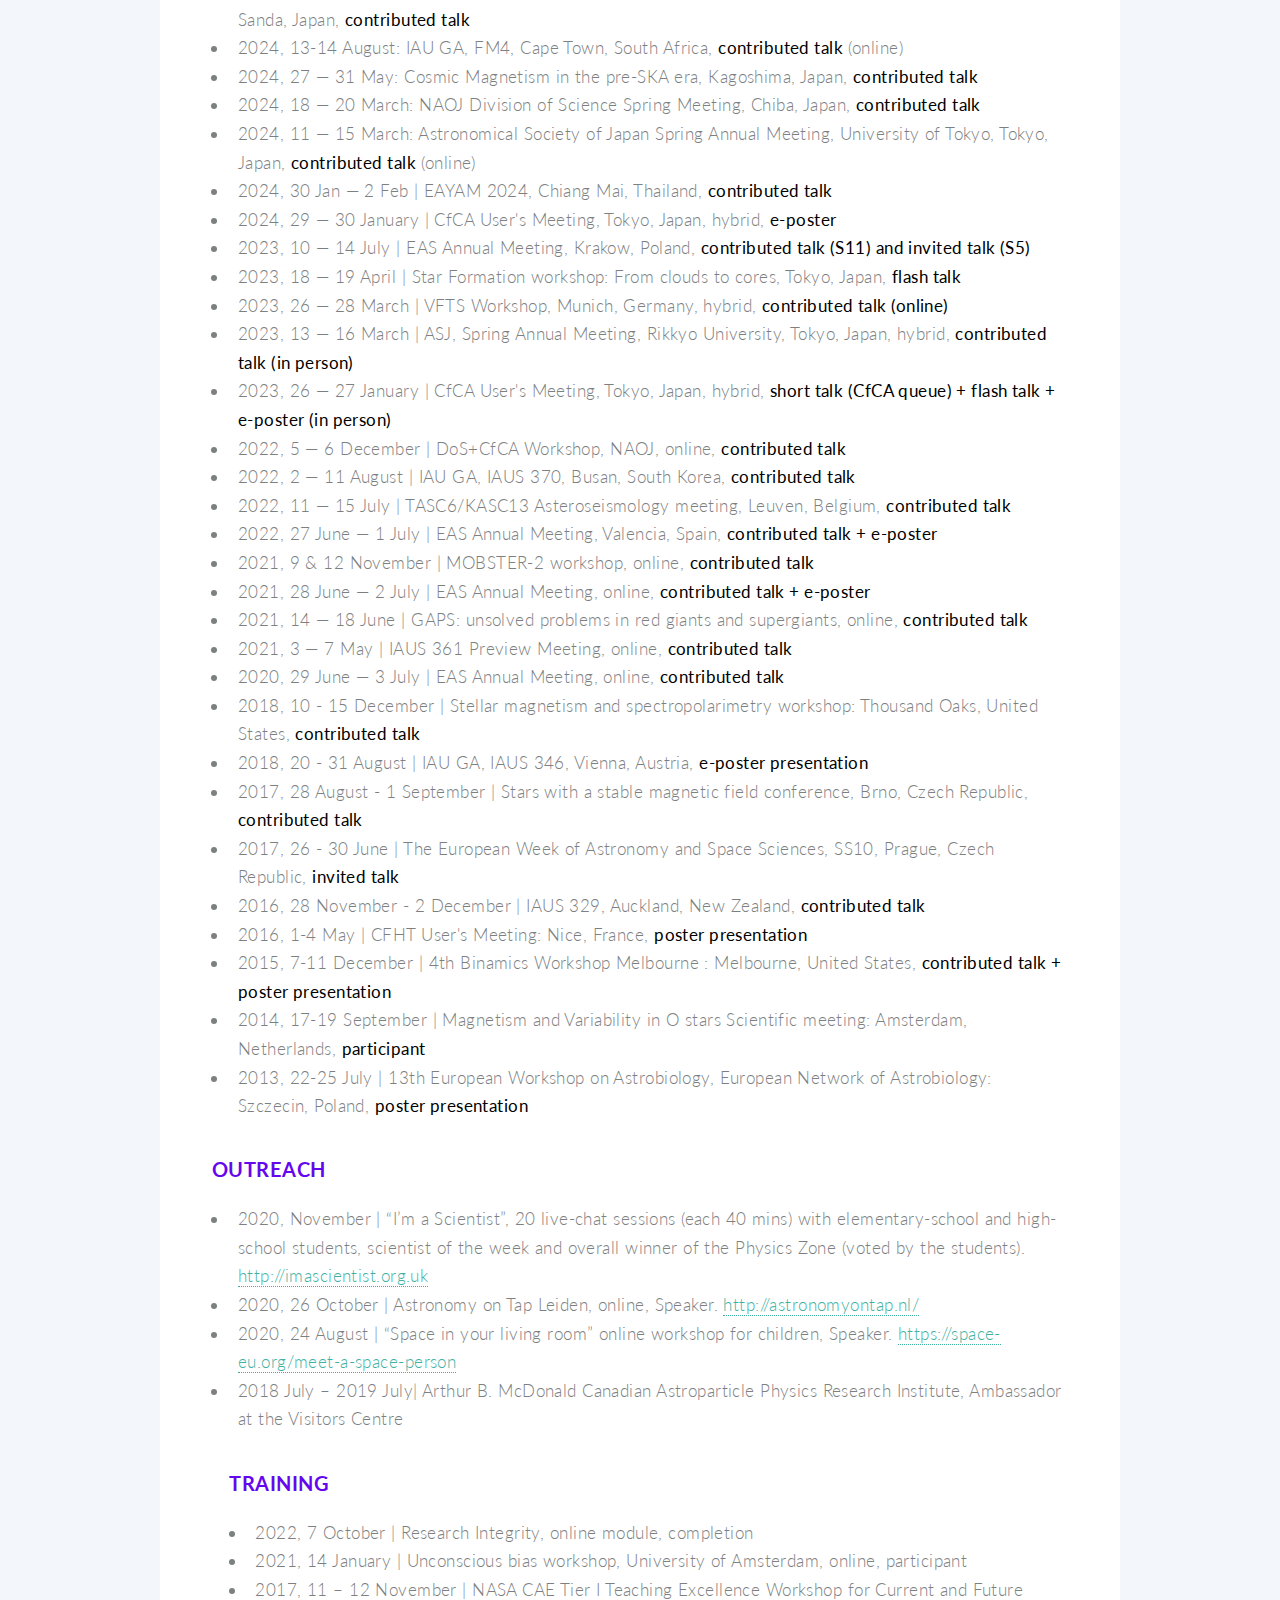
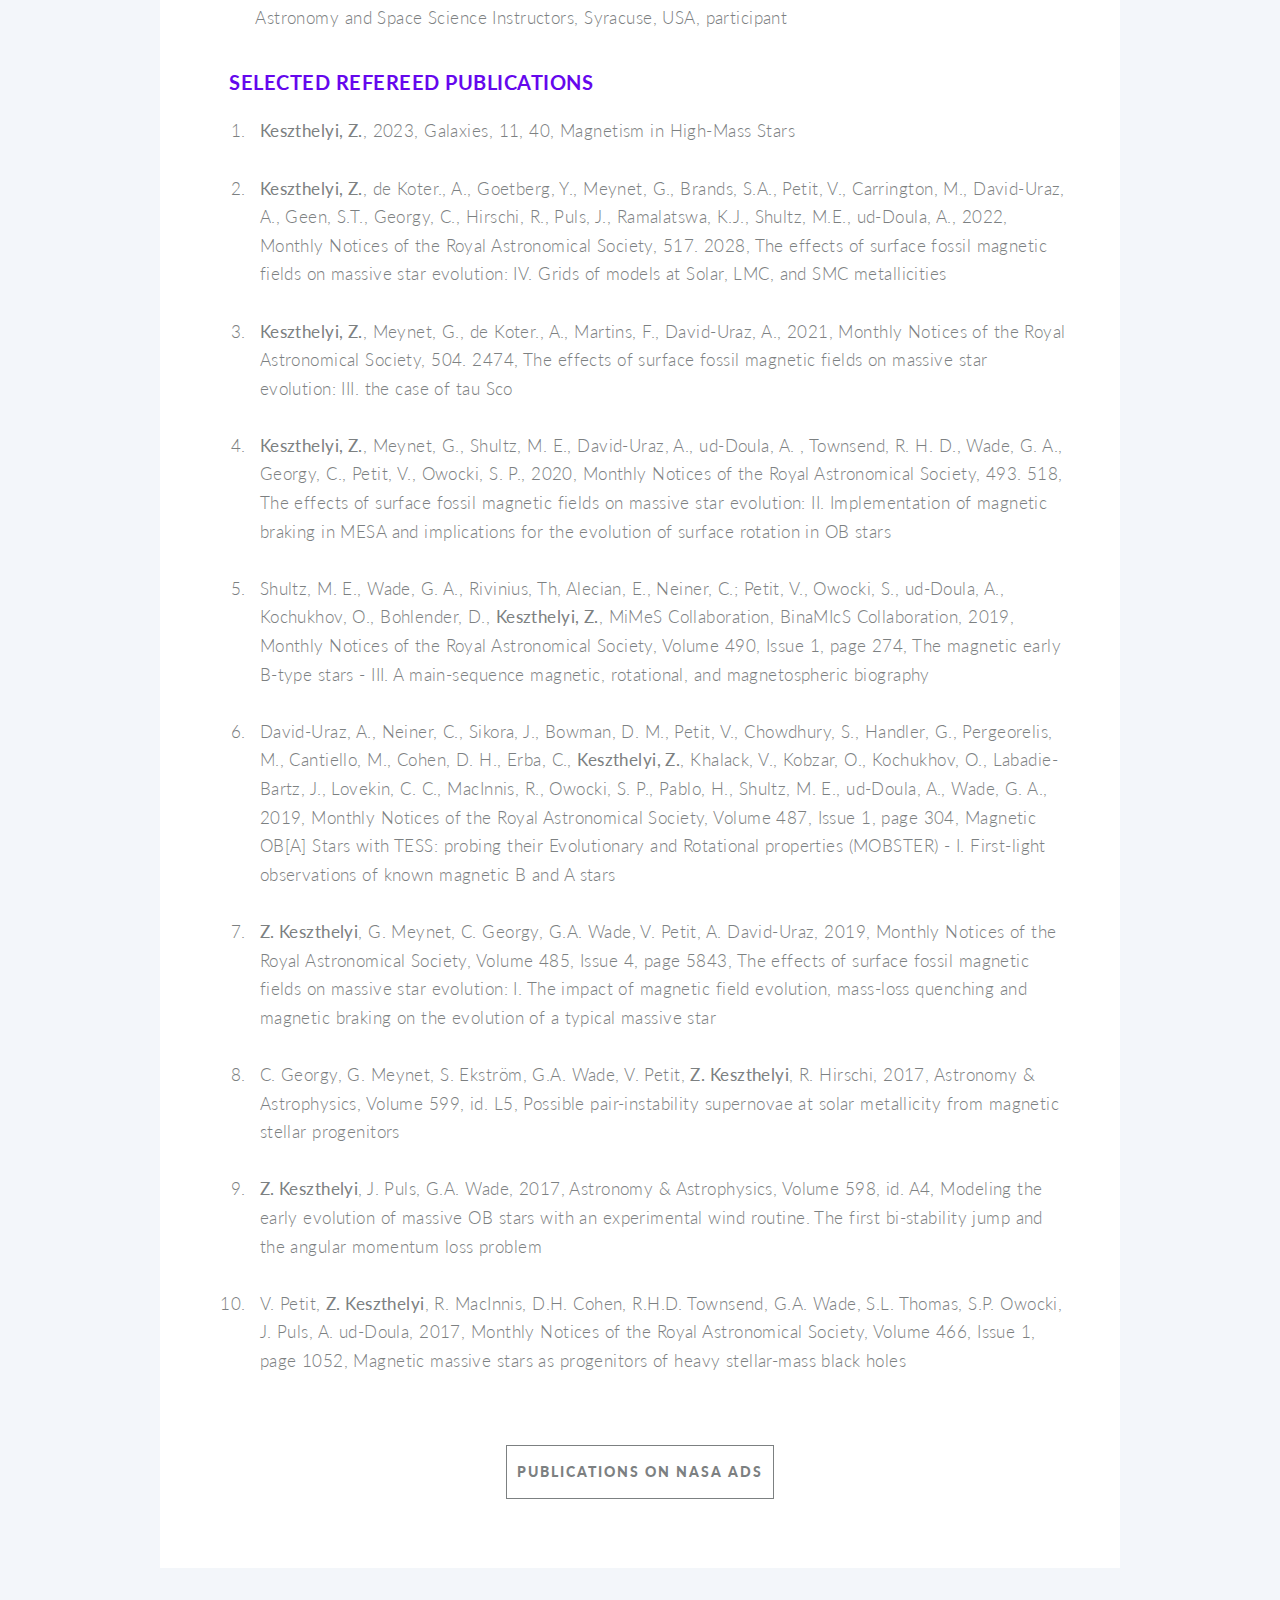
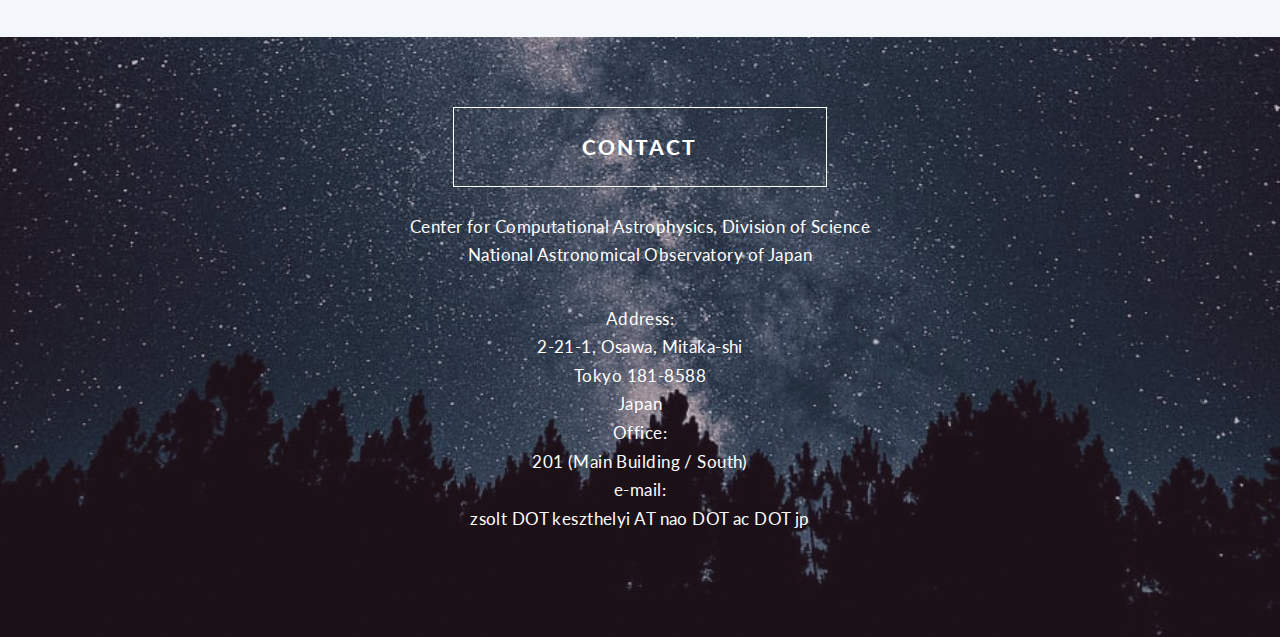
==== commit ab7f2e61: "lol" ====
--- a/CV.html
+++ b/CV.html
@@ -202,6 +202,9 @@
 			             <p>
 			               <h3> Conferences & Workshops </h3>
 			              <ul>
+							</li>
+							<li>2025, 17 — 20 March: Astronomical Society of Japan Spring Annual Meeting, Mito, Japan, <strong><font color = 'black'>contributed talk</font></strong> 
+							</li>
 							<li>2024, 16 — 17 December: SKA-JP Science Workshop, NAOJ, Tokyo, Japan, <strong><font color = 'black'>contributed talk</font></strong> 
 							</li>
 							<li>2024, 9 — 11 December: NAOJ Division of Science Winter Workshop, Kawaguchiko, Japan, <strong><font color = 'black'>flash talk</font></strong> 
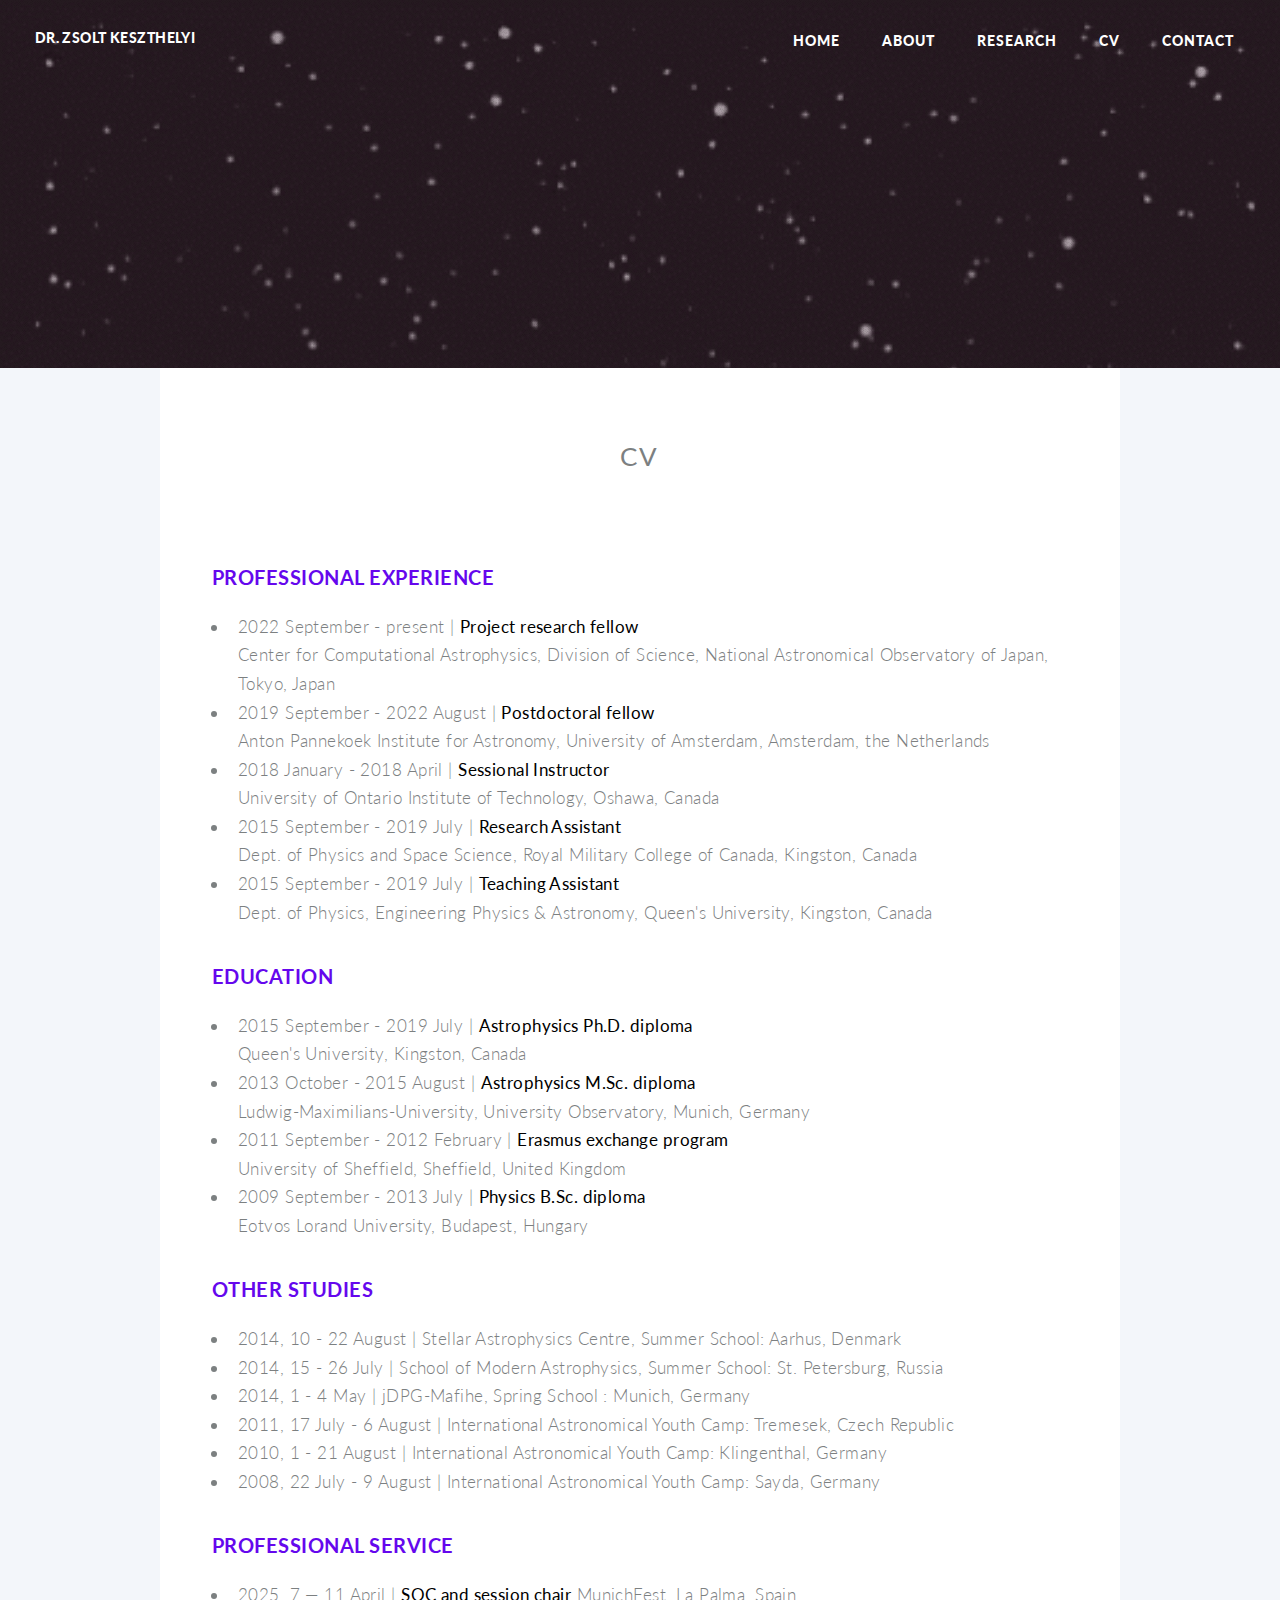
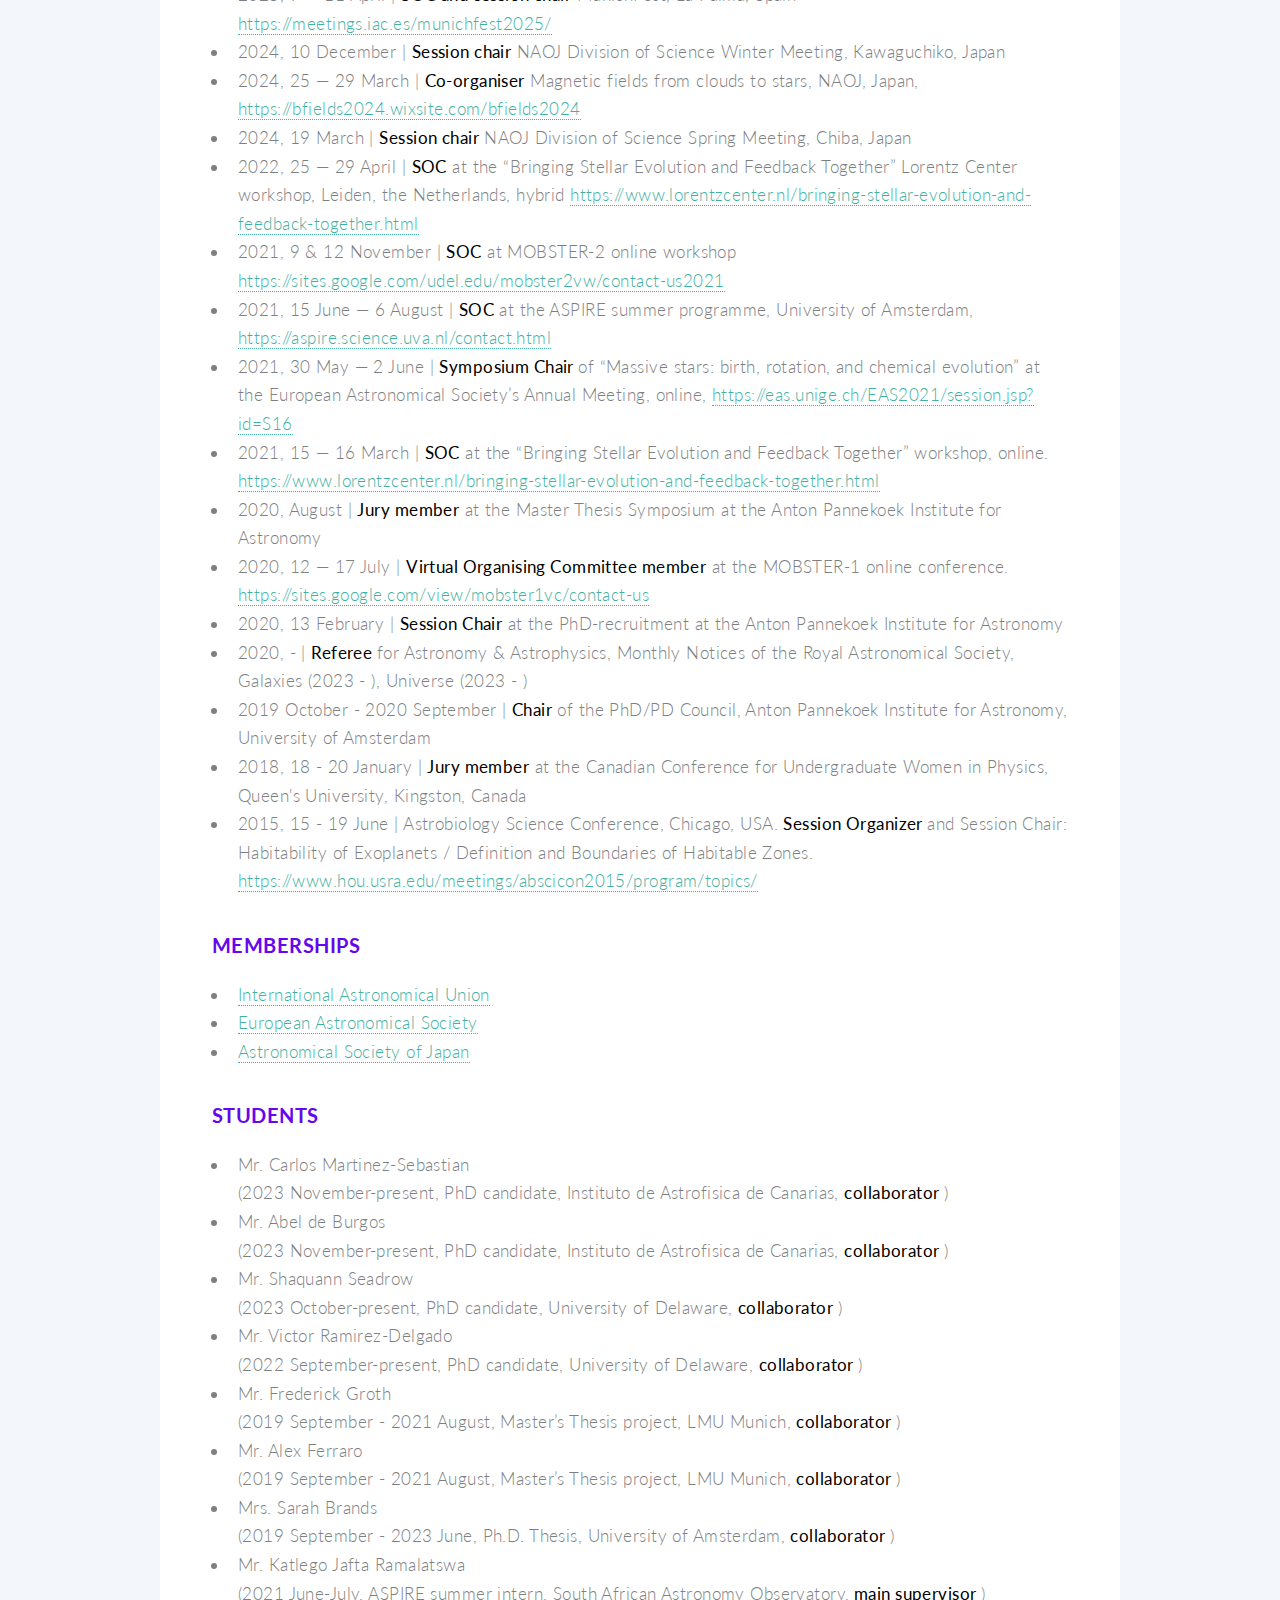
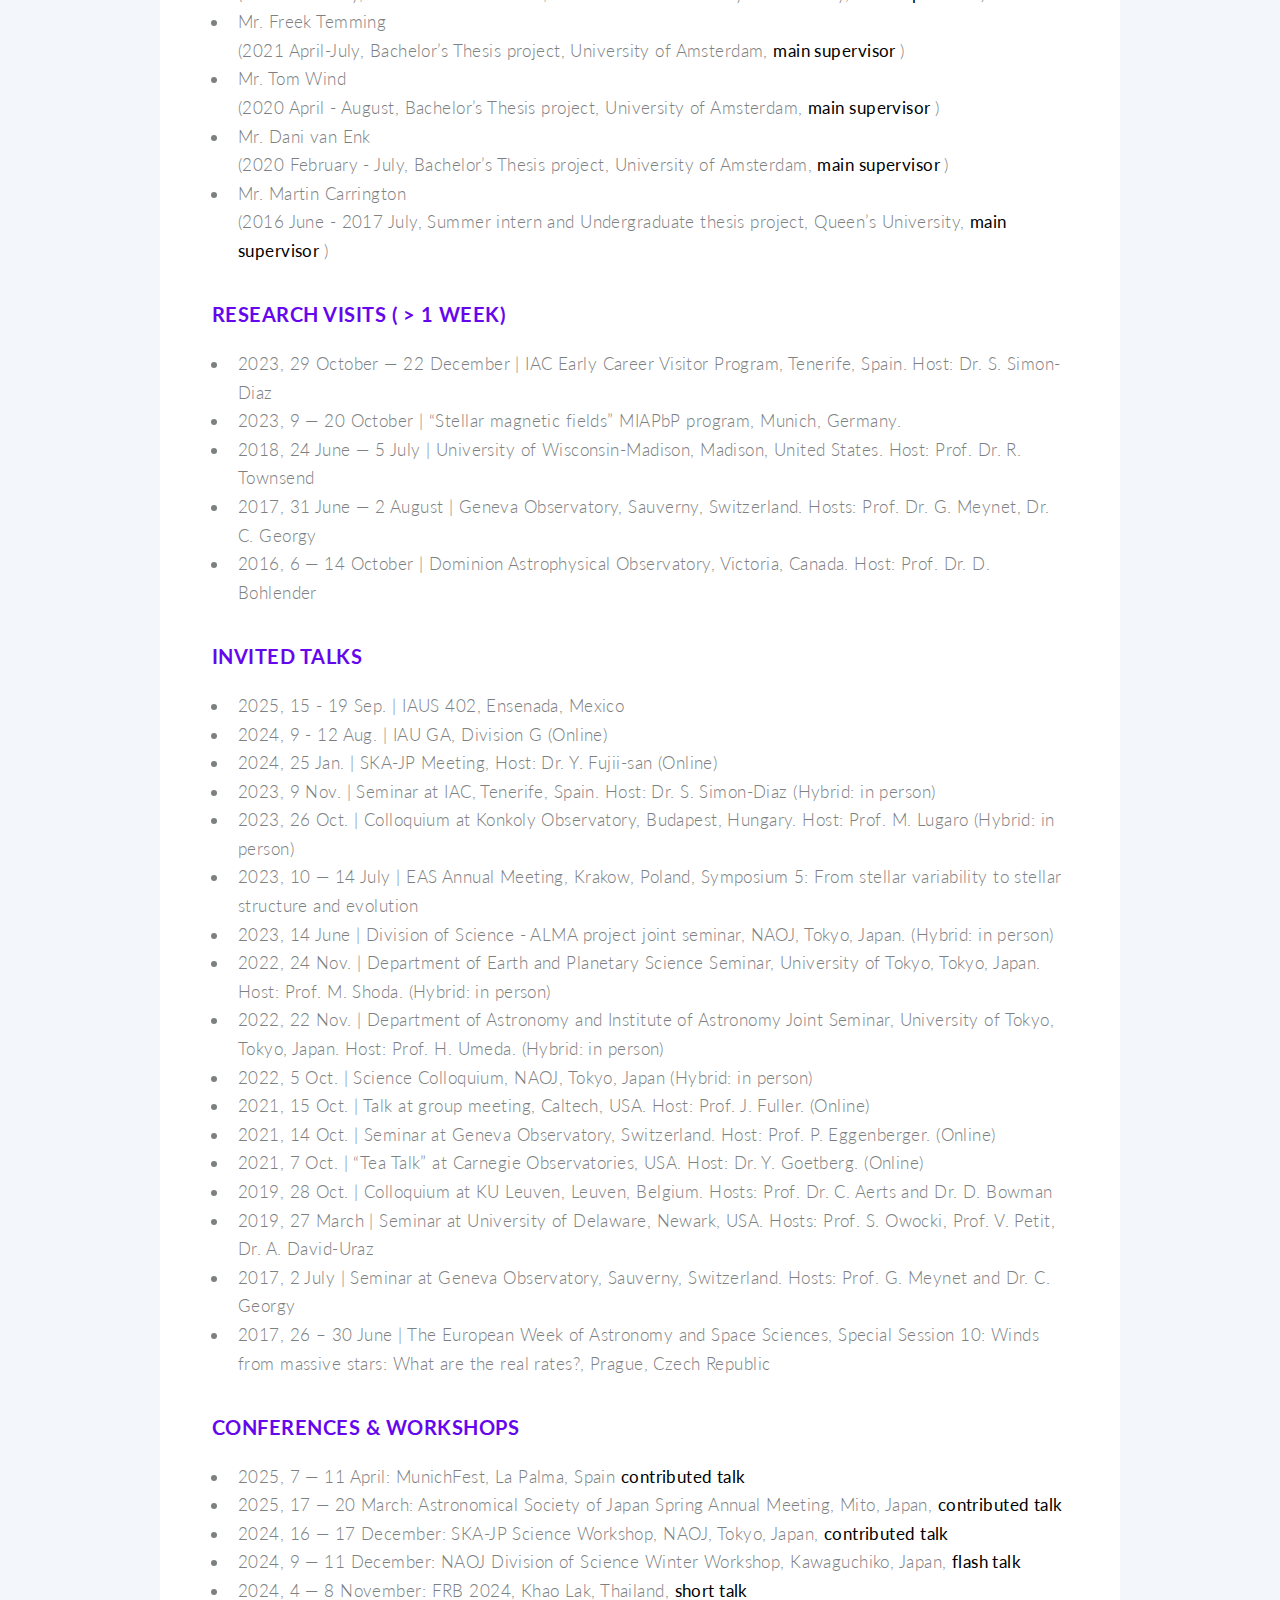
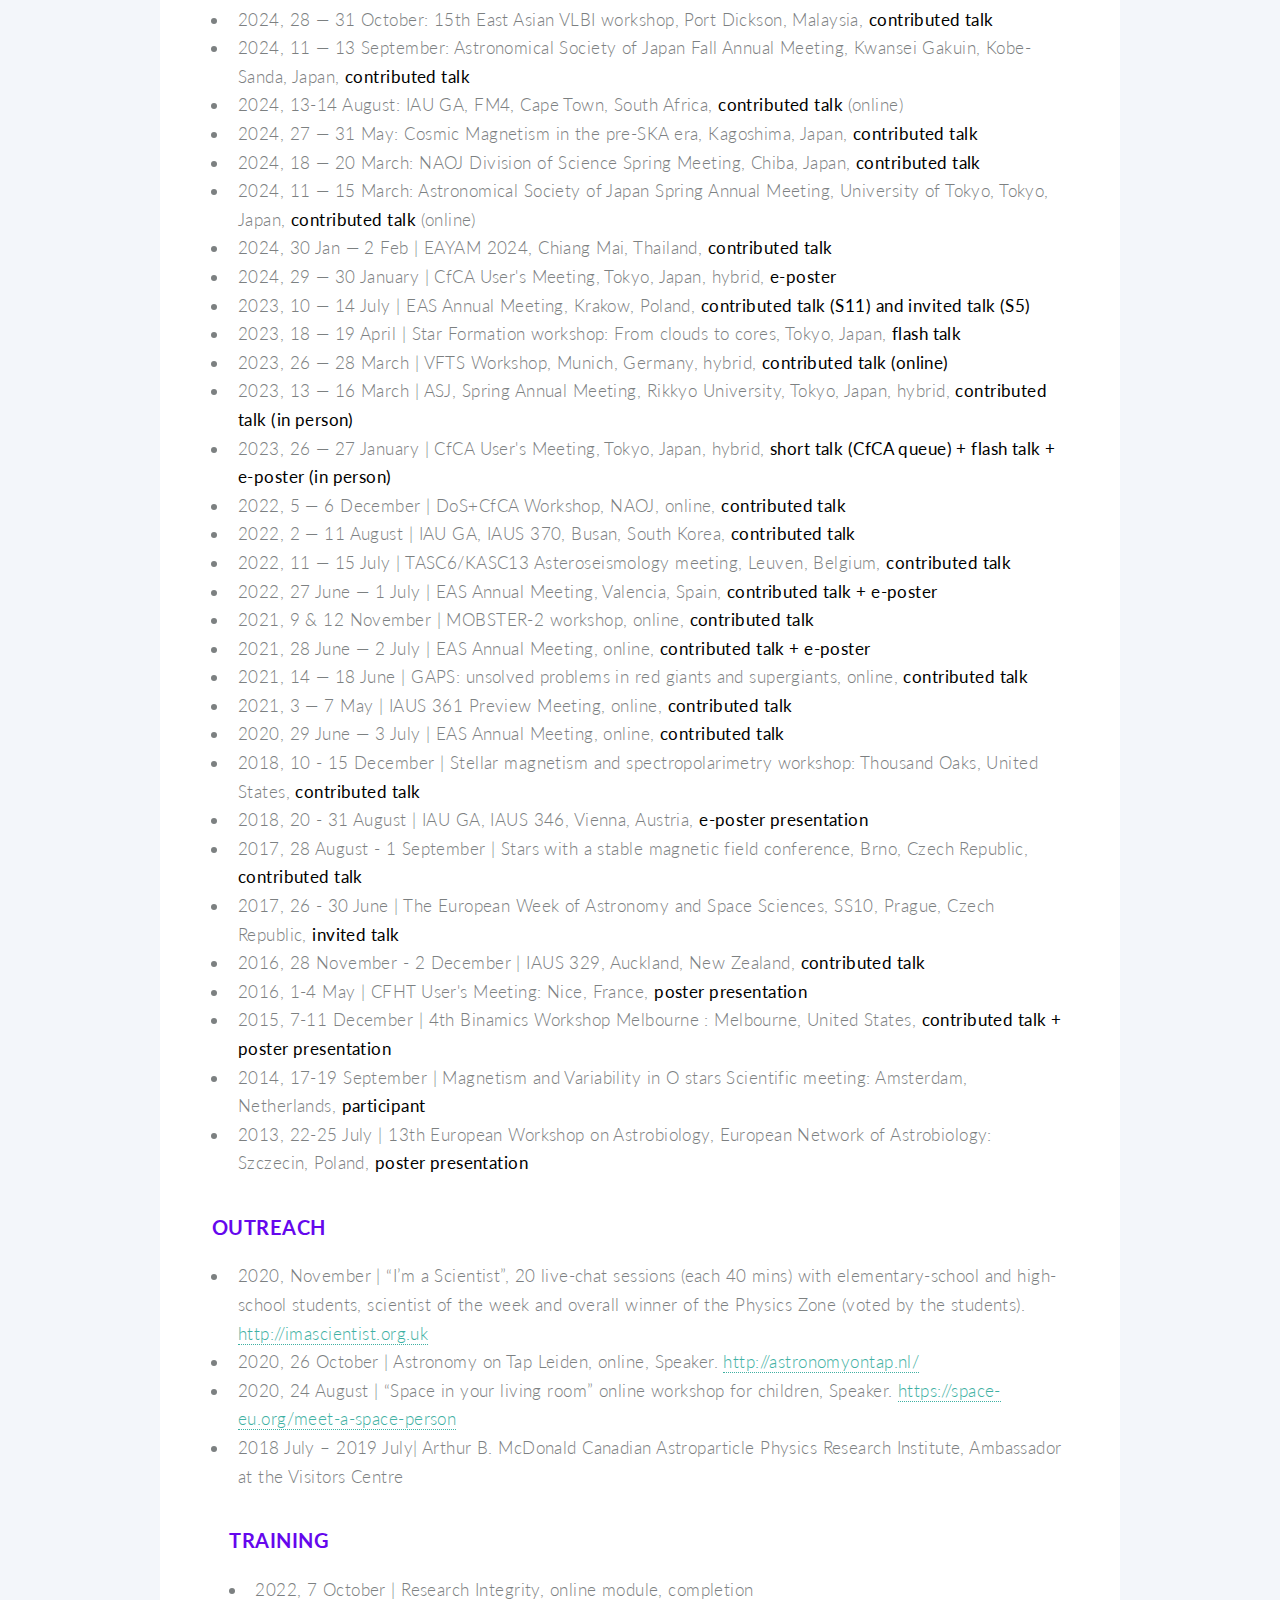
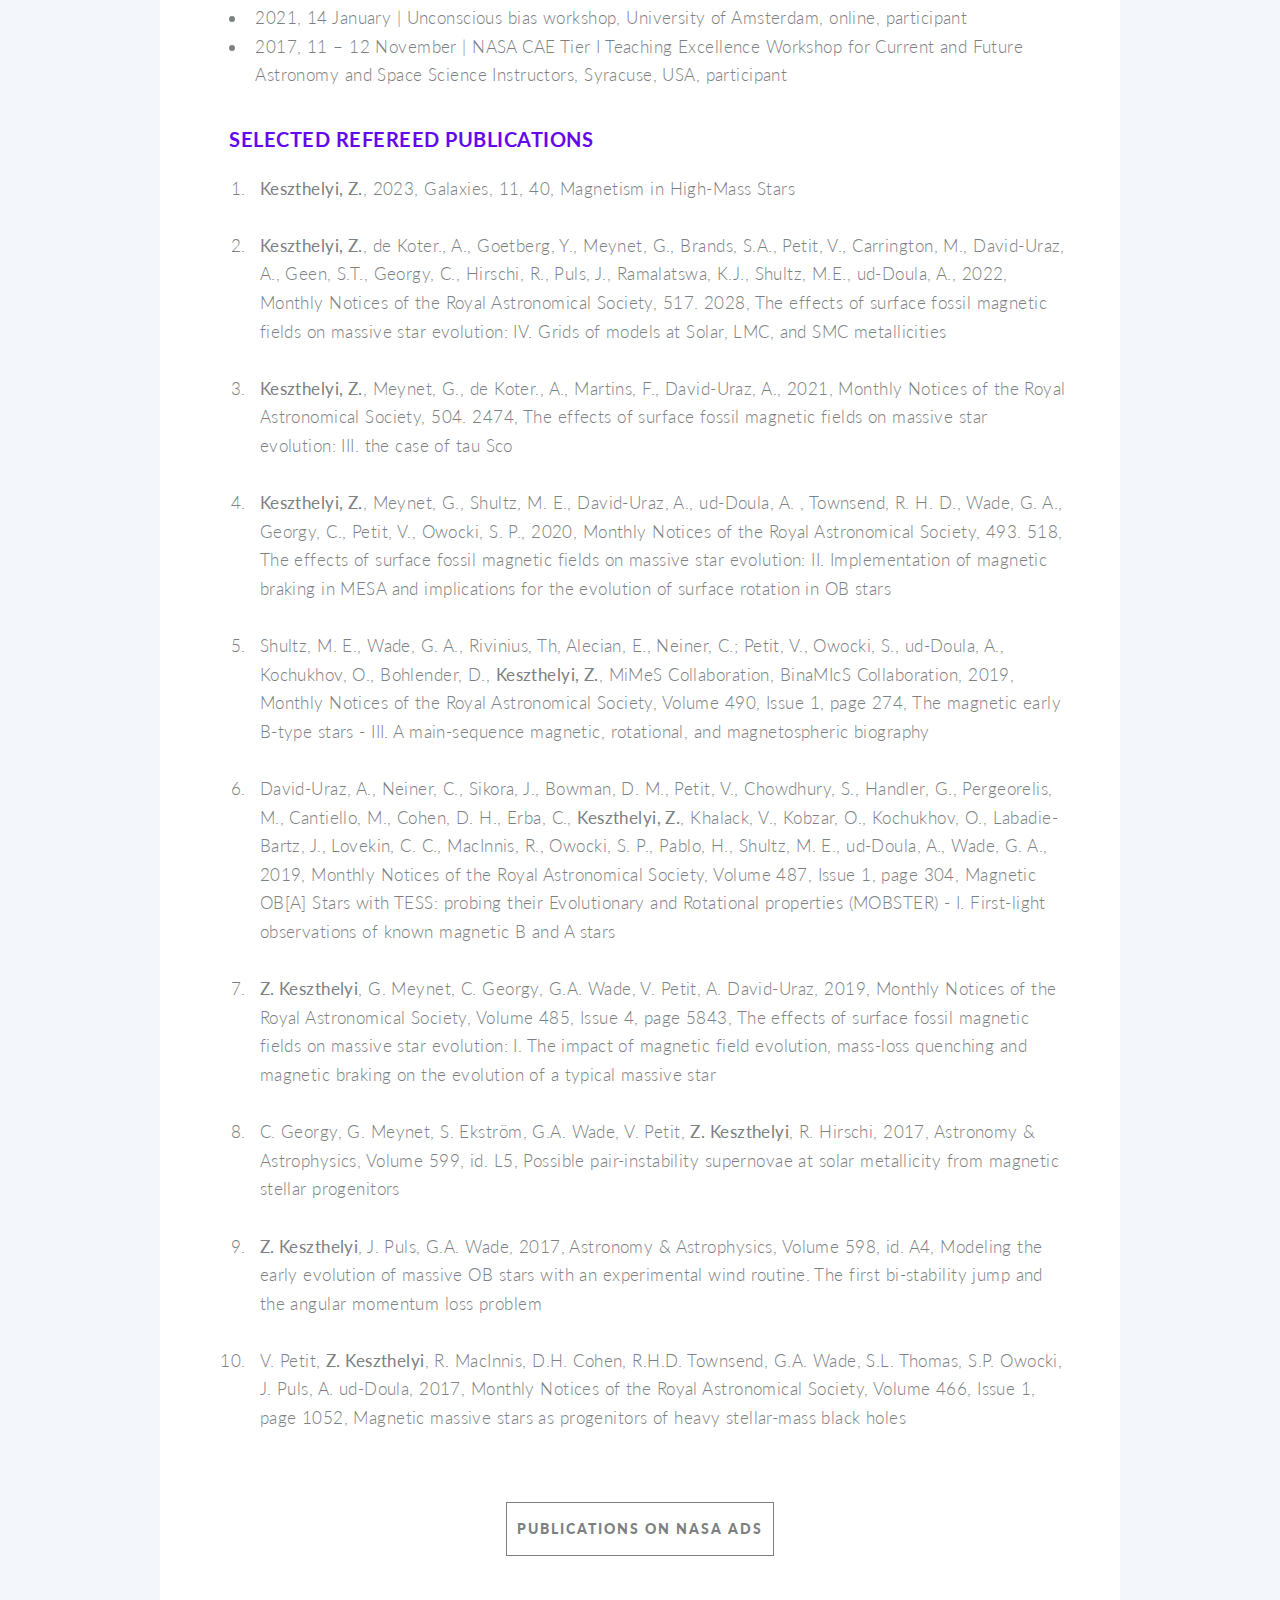
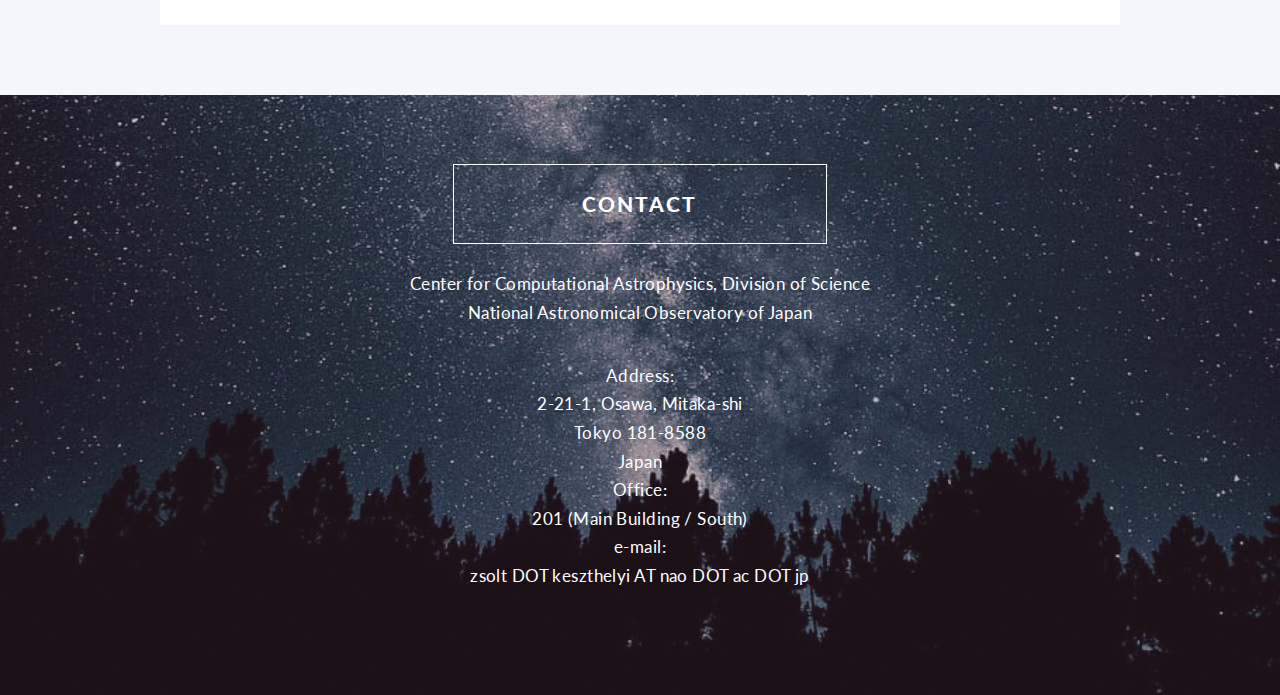
==== commit 69e99d0f: "lol" ====
--- a/CV.html
+++ b/CV.html
@@ -109,7 +109,7 @@
 			             <p>
 			               <h3> Professional Service </h3>
 			              <ul> 
-				             <li> 2025, 7 — 11 April | <strong><font color = 'black'>SOC</font></strong> MunichFest, Tenerife, Spain <a href="https://meetings.iac.es/munichfest2025/">https://meetings.iac.es/munichfest2025/ </a></li>
+				             <li> 2025, 7 — 11 April | <strong><font color = 'black'>SOC and session chair</font></strong> MunichFest, La Palma, Spain <a href="https://meetings.iac.es/munichfest2025/">https://meetings.iac.es/munichfest2025/ </a></li>
 				             <li> 2024, 10 December | <strong><font color = 'black'>Session chair</font></strong>  NAOJ Division of Science Winter Meeting, Kawaguchiko, Japan</li>
 				             <li> 2024, 25 — 29 March | <strong><font color = 'black'>Co-organiser</font></strong>  Magnetic fields from clouds to stars, NAOJ, Japan, <a href="https://bfields2024.wixsite.com/bfields2024">https://bfields2024.wixsite.com/bfields2024 </a></li>
 				             <li> 2024, 19 March | <strong><font color = 'black'>Session chair</font></strong>  NAOJ Division of Science Spring Meeting, Chiba, Japan</li>
@@ -202,6 +202,7 @@
 			             <p>
 			               <h3> Conferences & Workshops </h3>
 			              <ul>
+							<li>2025, 7 — 11 April: MunichFest, La Palma, Spain <strong><font color = 'black'>contributed talk</font></strong> 
 							</li>
 							<li>2025, 17 — 20 March: Astronomical Society of Japan Spring Annual Meeting, Mito, Japan, <strong><font color = 'black'>contributed talk</font></strong> 
 							</li>
